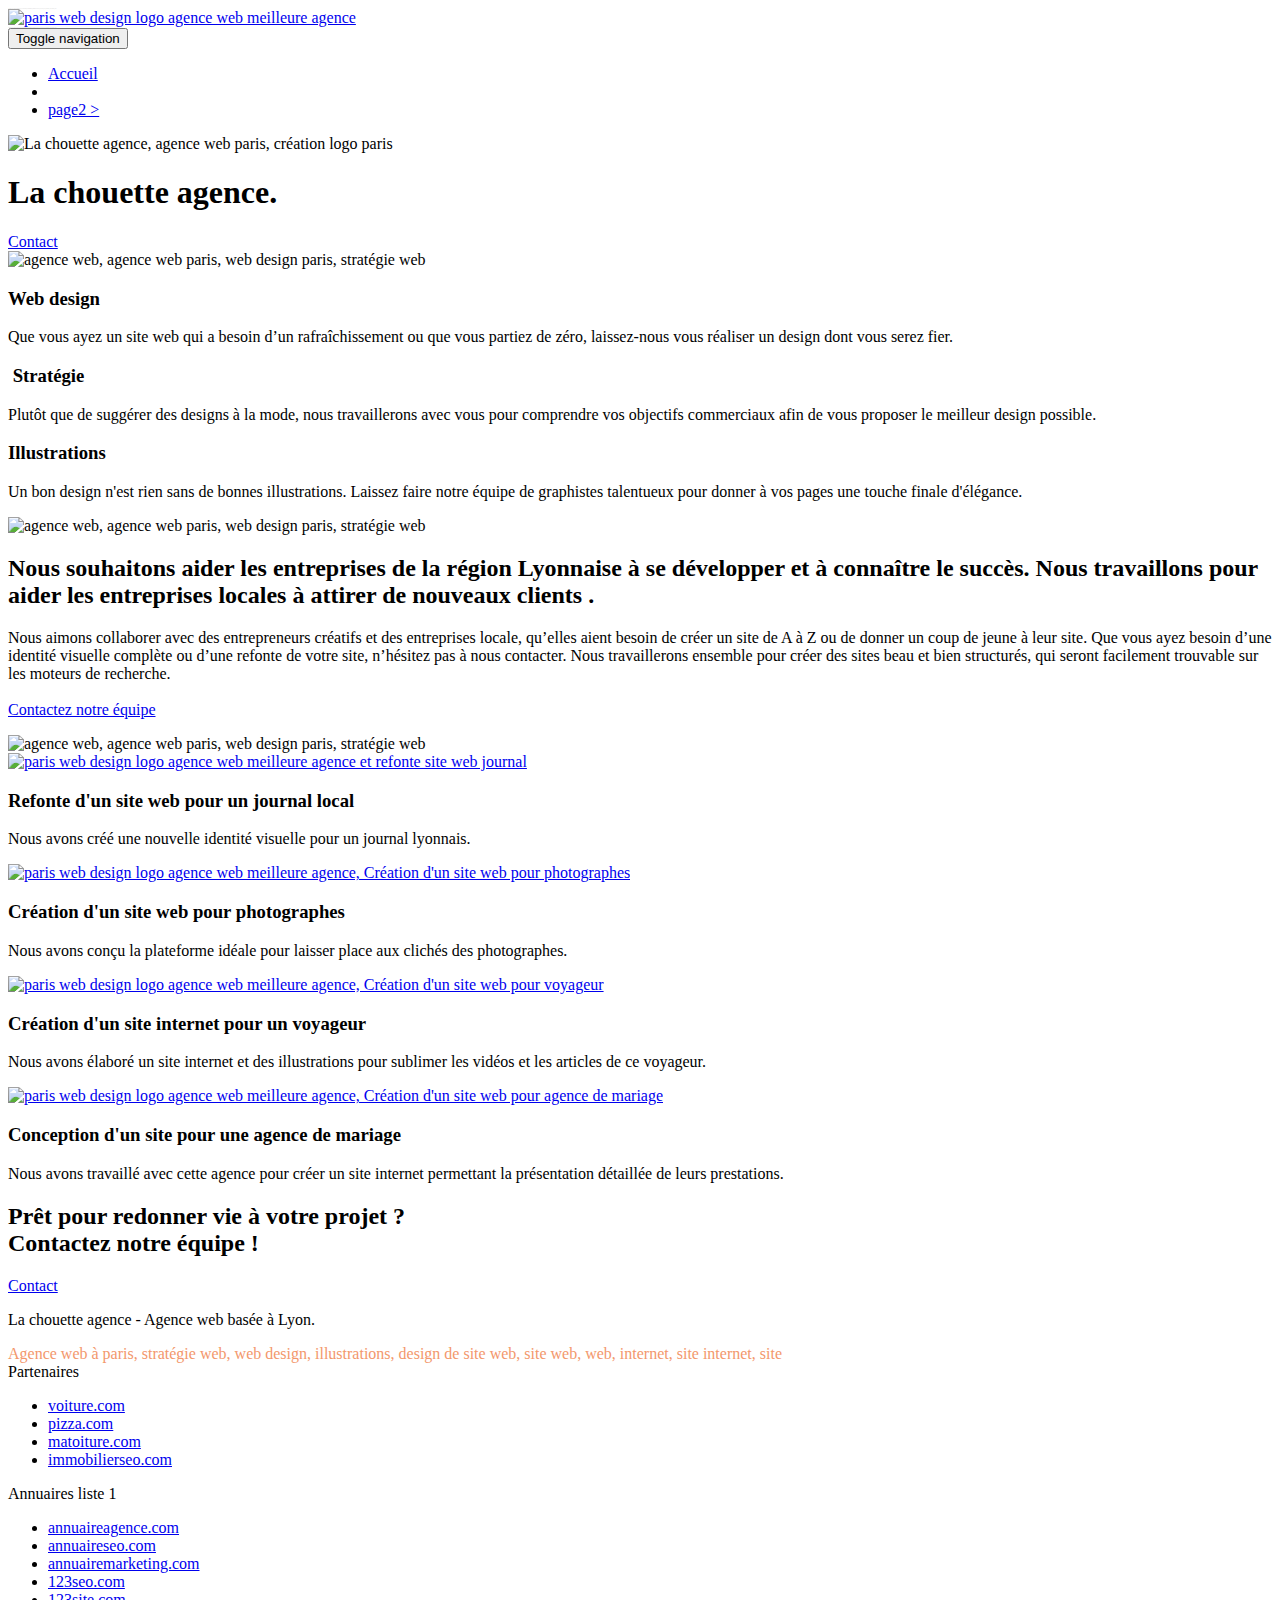
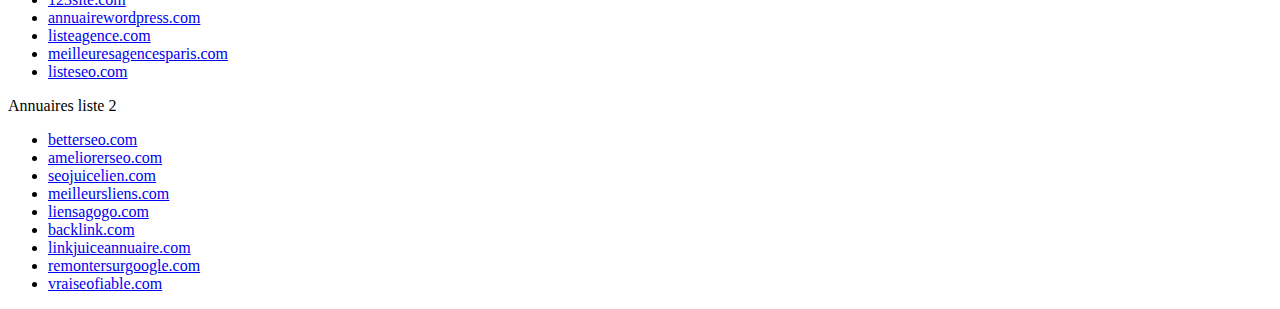
==== index.html @ f7a31355 "chore(refactor):change of code indentation" ====
<!DOCTYPE html>
<html lang="fr">
	<head>
		<meta charset="utf-8">
		<meta name="keywords" content="seo, google, site web, site internet, agence design paris, agence design, agence design,agence design,agence design,agence design,agence design,agence design,agence design,agence design">
		<meta name="description" content="">
		<meta name="viewport" content="width=device-width, initial-scale=1.0, viewport-fit=cover">
		<link rel="shortcut icon" type="image/png" href="./assets/favicon.jpg">
		<link rel="stylesheet" type="text/css" href="./css/bootstrap.css">
		<link rel="stylesheet" type="text/css" href="./css/style.css">
		<link rel="stylesheet" type="text/css" href="./css/font-awesome.css">
		<link rel="stylesheet" type="text/css" href="./css/et-line.css">
		<script src="./js/jquery-2.1.0.js"></script>
		<script src="./js/bootstrap.js"></script>
		<script src="./js/blocs.js"></script>
		<script src="./js/jquery.touchSwipe.js" defer></script>
		<script src="./js/gmaps.js"></script>
		<title>.</title>
	
	<!-- Analytics -->
	<!-- Analytics END -->	
	</head>

	<body>
		<!-- Principal conteneur -->
		<div class="page-container">
			<!-- bloc-0 -->
			<div class="bloc bgc-white l-bloc " id="bloc-0">
				<div class="container bloc-sm">
					<nav class="navbar row">
						<div class="navbar-header">
							<div class="keywords" style="color:#cccccc;font-size:1px;">
								Agence web à paris, stratégie web, web design, illustrations, design de site web, site web, web, internet, site internet, site
							</div>
							<a class="navbar-brand" href="index.html"><img src="./assets/img/la-chouette-agence.png" alt="paris web design logo agence web meilleure agence" height="40" /></a>
							<div class="keywords" style="color:#cccccc;font-size:1px;">
								Agence web à paris, stratégie web, web design, illustrations, design de site web, site web, web, internet, site internet, site
							</div>
							<button id="nav-toggle" type="button" class="ui-navbar-toggle navbar-toggle" data-toggle="collapse" data-target=".navbar-1">
								<span class="sr-only">Toggle navigation</span>
								<span class="icon-bar"></span>
								<span class="icon-bar"></span>
								<span class="icon-bar"></span>
							</button>
						</div>
						<div class="collapse navbar-collapse navbar-1 special-dropdown-nav">
							<ul class="site-navigation nav navbar-nav">
								<li>
									<a href="index.html">Accueil</a>
								</li>
								<li>
								</li>
								<li>
									<a href="page2.html">page2 &gt;</a>
								</li>
							</ul>
						</div>
					</nav>
				</div>
			</div>
			<!-- bloc-0 END -->

			<!-- bloc-1-presentation -->
			<div class="bloc bgc-dark-slate-blue bg-banniere d-bloc bg-t-edge bloc-bg-texture texture-paper b-parallax" id="bloc-1-hero">
				<div class="container bloc-lg">
					<div class="row tight-width-whitespace">
						<div class="col-sm-12">
							<img src="./assets/img/logo.png" class="center-block image-resize-mode" width="100" alt="La chouette agence, agence web paris, création logo paris" />
							<h1 class="text-center hero-bloc-text tc-white ">
								La chouette agence.
							</h1>
							<div class="text-center">
								<a href="page2.html" class="btn btn-lg btn-clean btn-rd cta-hero btn-atomic-tangerine" id="cta-hero">Contact</a>
							</div>
						</div>
					</div>
				</div>
			</div>
			<!-- bloc-1-presentation END -->

			<!-- bloc-2-services -->
			<div class="bloc bgc-white l-bloc" id="bloc-2-services">
				<div class="container bloc-md">
					<div class="row">
						<div class="col-sm-12 text-center">
							<img alt="agence web, agence web paris, web design paris, stratégie web" src="./assets/img/title.png" />
						</div>
					</div>
					<div class="row voffset-lg med-width-whitespace">
						<div class="col-sm-4">
							<div class="text-center">
								<span class="et-icon-browser sm-shadow icon-dark-slate-blue icons icon-lg"></span>
							</div>
							<h3 class="mg-md text-center">
								Web design
							</h3>
							<p class="text-center ">
								Que vous ayez un site web qui a besoin d&rsquo;un rafraîchissement ou que vous partiez de zéro, laissez-nous vous réaliser un design dont vous serez fier.
							</p>
						</div>
						<div class="col-sm-4">
							<div class="text-center">
								<span class="et-icon-presentation sm-shadow icon-dark-slate-blue icons icon-lg"></span>
							</div>
							<h3 class="mg-md text-center">
								&nbsp;Stratégie
							</h3>
							<p class="text-center ">
								Plutôt que de suggérer des designs à la mode, nous travaillerons avec vous pour comprendre vos objectifs commerciaux afin de vous proposer le meilleur design possible.<br>
							</p>
						</div>
						<div class="col-sm-4">
							<div class="text-center">
								<span class="et-icon-edit sm-shadow icon-dark-slate-blue icons icon-lg"></span>
							</div>
							<h3 class="mg-md text-center">
								Illustrations
							</h3>
							<p class="text-center ">
								Un bon design n'est rien sans de bonnes illustrations. Laissez faire notre équipe de graphistes talentueux pour donner à vos pages une touche finale d'élégance.
							</p>
						</div>
					</div>
					<div class="row voffset-lg voffset">
						<div class="col-xs-12 col-md-8 col-md-offset-2 text-center">
							<img alt="agence web, agence web paris, web design paris, stratégie web" src="./assets/img/citation.png" />
						</div>
					</div>
				</div>
			</div>
			<!-- bloc-2-services END -->

			<!-- bloc-3-what-i-do -->
			<div class="bloc tc-white bgc-atomic-tangerine bg-presentation d-bloc bloc-bg-texture texture-paper b-parallax" id="bloc-3-what-i-do">
				<div class="container bloc-lg">
					<div class="row tight-width-whitespace black-background">
						<div class="col-sm-12">
							<h2 class="mg-md text-center tc-white">
								Nous souhaitons aider les entreprises de la région Lyonnaise à se développer et à connaître le succès. Nous travaillons pour aider les entreprises locales à attirer de nouveaux clients .<br>
							</h2>
							<p class="text-center white">
								Nous aimons collaborer avec des entrepreneurs créatifs et des entreprises locale, qu’elles aient besoin de créer un site de A à Z ou de donner un coup de jeune à leur site. Que vous ayez besoin d’une identité visuelle complète ou d’une refonte de votre site, n’hésitez pas à nous contacter. Nous travaillerons ensemble pour créer des sites beau et bien structurés, qui seront facilement trouvable sur les moteurs de recherche. <br><br><a class="ltc-white bold-link" href="page2.html">Contactez notre équipe</a><br>
							</p>
						</div>
					</div>
				</div>
			</div>
			<!-- bloc-3-what-i-do END -->

			<!-- bloc-4-portfolio -->
			<div class="bloc bgc-white bg-lines-h2-bg bg-repeat l-bloc" id="bloc-4-portfolio">
				<div class="container bloc-lg">
					<div class="row">
						<div class="col-sm-12 text-center">
							<img alt="agence web, agence web paris, web design paris, stratégie web" src="./assets/img/title2.png" />
						</div>
					</div>
					<div class="row tight-width-whitespace portfolio-row">
						<div class="col-sm-6">
							<a href="#" data-lightbox="./assets/img/1.jpg" data-gallery-id="gallery-1" data-caption="Refonte d'un site web pour un journal local" data-frame="snapshot-lb"><img src="./assets/img/1.jpg" alt="paris web design logo agence web meilleure agence et refonte site web journal" class="img-responsive portfolio-thumb" /></a>
							<h3 class="mg-md text-center">
								Refonte d'un site web pour un journal local
							</h3>
							<p class="text-center">
								Nous avons créé une nouvelle identité visuelle pour un journal lyonnais.
							</p>
						</div>
						<div class="col-sm-6">
							<a href="#" data-lightbox="./assets/img/2.jpg" data-gallery-id="gallery-1" data-caption="Création d'un site web pour photographes" data-frame="snapshot-lb"><img src="./assets/img/2.jpg" class="img-responsive portfolio-thumb" alt="paris web design logo agence web meilleure agence, Création d'un site web pour photographes" /></a>
							<h3 class="mg-md text-center">
								Création d'un site web pour photographes
							</h3>
							<p class="text-center">
								Nous avons conçu la plateforme idéale pour laisser place aux clichés des photographes.
							</p>
						</div>
					</div>
					<div class="row tight-width-whitespace portfolio-row">
						<div class="col-sm-6">
							<a href="#" data-lightbox="./assets/img/3.bmp" data-gallery-id="gallery-1" data-caption="Création d'un site internet pour un voyageur" data-frame="snapshot-lb"><img src="./assets/img/3.bmp" class="img-responsive portfolio-thumb" alt="paris web design logo agence web meilleure agence, Création d'un site web pour voyageur"/></a>
							<h3 class="mg-md text-center">
								Création d'un site internet pour un voyageur
							</h3>
							<p class="text-center">
								Nous avons élaboré un site internet et des illustrations pour sublimer les vidéos et les articles de ce voyageur.
							</p>
						</div>
						<div class="col-sm-6">
							<a href="#" data-lightbox="./assets/img/4.bmp" data-gallery-id="gallery-1" data-caption="Conception d'un site pour une agence de mariage" data-frame="snapshot-lb"><img src="./assets/img/4.bmp" class="img-responsive portfolio-thumb" alt="paris web design logo agence web meilleure agence, Création d'un site web pour agence de mariage" /></a>
							<h3 class="mg-md text-center">
								Conception d'un site pour une agence de mariage
							</h3>
							<p class="text-center">
								Nous avons travaillé avec cette agence pour créer un site internet permettant la présentation détaillée de leurs prestations.
							</p>
						</div>
					</div>
				</div>
			</div>
			<!-- bloc-4-portfolio END -->

			<!-- bloc-5-cta -->
			<div class="bloc bgc-dark-slate-blue bg-banniere d-bloc bloc-bg-texture texture-paper" id="bloc-5-cta">
				<div class="container bloc-lg">
					<div class="row">
						<h2 class="mg-md text-center tc-white">
							Prêt pour redonner vie à votre projet ?<br>Contactez notre équipe !
						</h2>
						<div class="col-sm-12 text-center">
							<a href="page2.html" class="btn btn-atomic-tangerine btn-clean btn-rd btn-lg cta-hero">Contact</a>
						</div>
					</div>
				</div>
			</div>
			<!-- bloc-5-cta END -->

			<!-- Footer - bloc-8 -->
			<div class="bloc bgc-atomic-tangerine d-bloc" id="bloc-8">
				<div class="container bloc-sm">
					<div class="row">
						<div class="col-sm-12">
							<p class="text-center white">
								La chouette agence - Agence web basée à Lyon.<br>
							</p>
							<div class="row row-no-gutters social">
								<div class="col-sm-3">
									<div class="text-center">
										<a class="social" href="index.html"><span class="fa fa-twitter icon-md"></span></a>
									</div>
								</div>
								<div class="col-sm-3">
									<div class="text-center">
										<a class="social" href="index.html"><span class="fa fa-facebook icon-md"></span></a>
									</div>
								</div>
								<div class="col-sm-3">
									<div class="text-center">
										<a class="social" href="index.html"><span class="fa fa-dribbble icon-md"></span></a>
									</div>
								</div>
								<div class="col-sm-3">
									<div class="text-center">
										<a class="social" href="index.html"><span class="fa fa-instagram icon-md"></span></a>
									</div>
								</div>
								<div class="keywords" style="color:#F3976C;">Agence web à paris, stratégie web, web design, illustrations, design de site web, site web, web, internet, site internet, site</div>
							</div>
							<div class="row">
								<div class="col-sm-4">
									Partenaires
										<ul>
											<li><a href="voiture.com">voiture.com</a></li>
											<li><a href="pizza.com">pizza.com</a></li>
											<li><a href="matoiture.com">matoiture.com</a></li>
											<li><a href="immobilierseo.com">immobilierseo.com</a></li>
										</ul>		
								</div>
								<div class="col-sm-4">
									Annuaires liste 1
									<ul>
										<li><a href="annuaireagence.com">annuaireagence.com</a></li>
										<li><a href="annuaireseo.com">annuaireseo.com</a></li>
										<li><a href="annuairemarketing.com">annuairemarketing.com</a></li>
										<li><a href="123seoture.com">123seo.com</a></li>
										<li><a href="123site.com">123site.com</a></li>
										<li><a href="annuairewordpress.com">annuairewordpress.com</a></li>
										<li><a href="listeagence.com">listeagence.com</a></li>
										<li><a href="meilleuresagencesparis.com">meilleuresagencesparis.com</a></li>
										<li><a href="listeseo.com">listeseo.com</a></li>
									</ul>
								</div>
								<div class="col-sm-4">
									Annuaires liste 2
									<ul>
										<li><a href="betterseo.com">betterseo.com</a></li>
										<li><a href="ameliorerseo.com">ameliorerseo.com</a></li>
										<li><a href="seojuicelien.com">seojuicelien.com</a></li>
										<li><a href="meilleursliens.com">meilleursliens.com</a></li>
										<li><a href="liensagogo.com">liensagogo.com</a></li>
										<li><a href="backlink.com">backlink.com</a></li>
										<li><a href="linkjuiceannuaire.com">linkjuiceannuaire.com</a></li>
										<li><a href="remontersurgoogle.com">remontersurgoogle.com</a></li>
										<li><a href="vraiseofiable.com">vraiseofiable.com</a></li>
									</ul>
								</div>
							</div>
						</div>
					</div>
				</div>
			</div>
			<!-- Footer - bloc-8 END -->
		</div>
		<!-- Principal conteneur END -->
	</body>
</html>
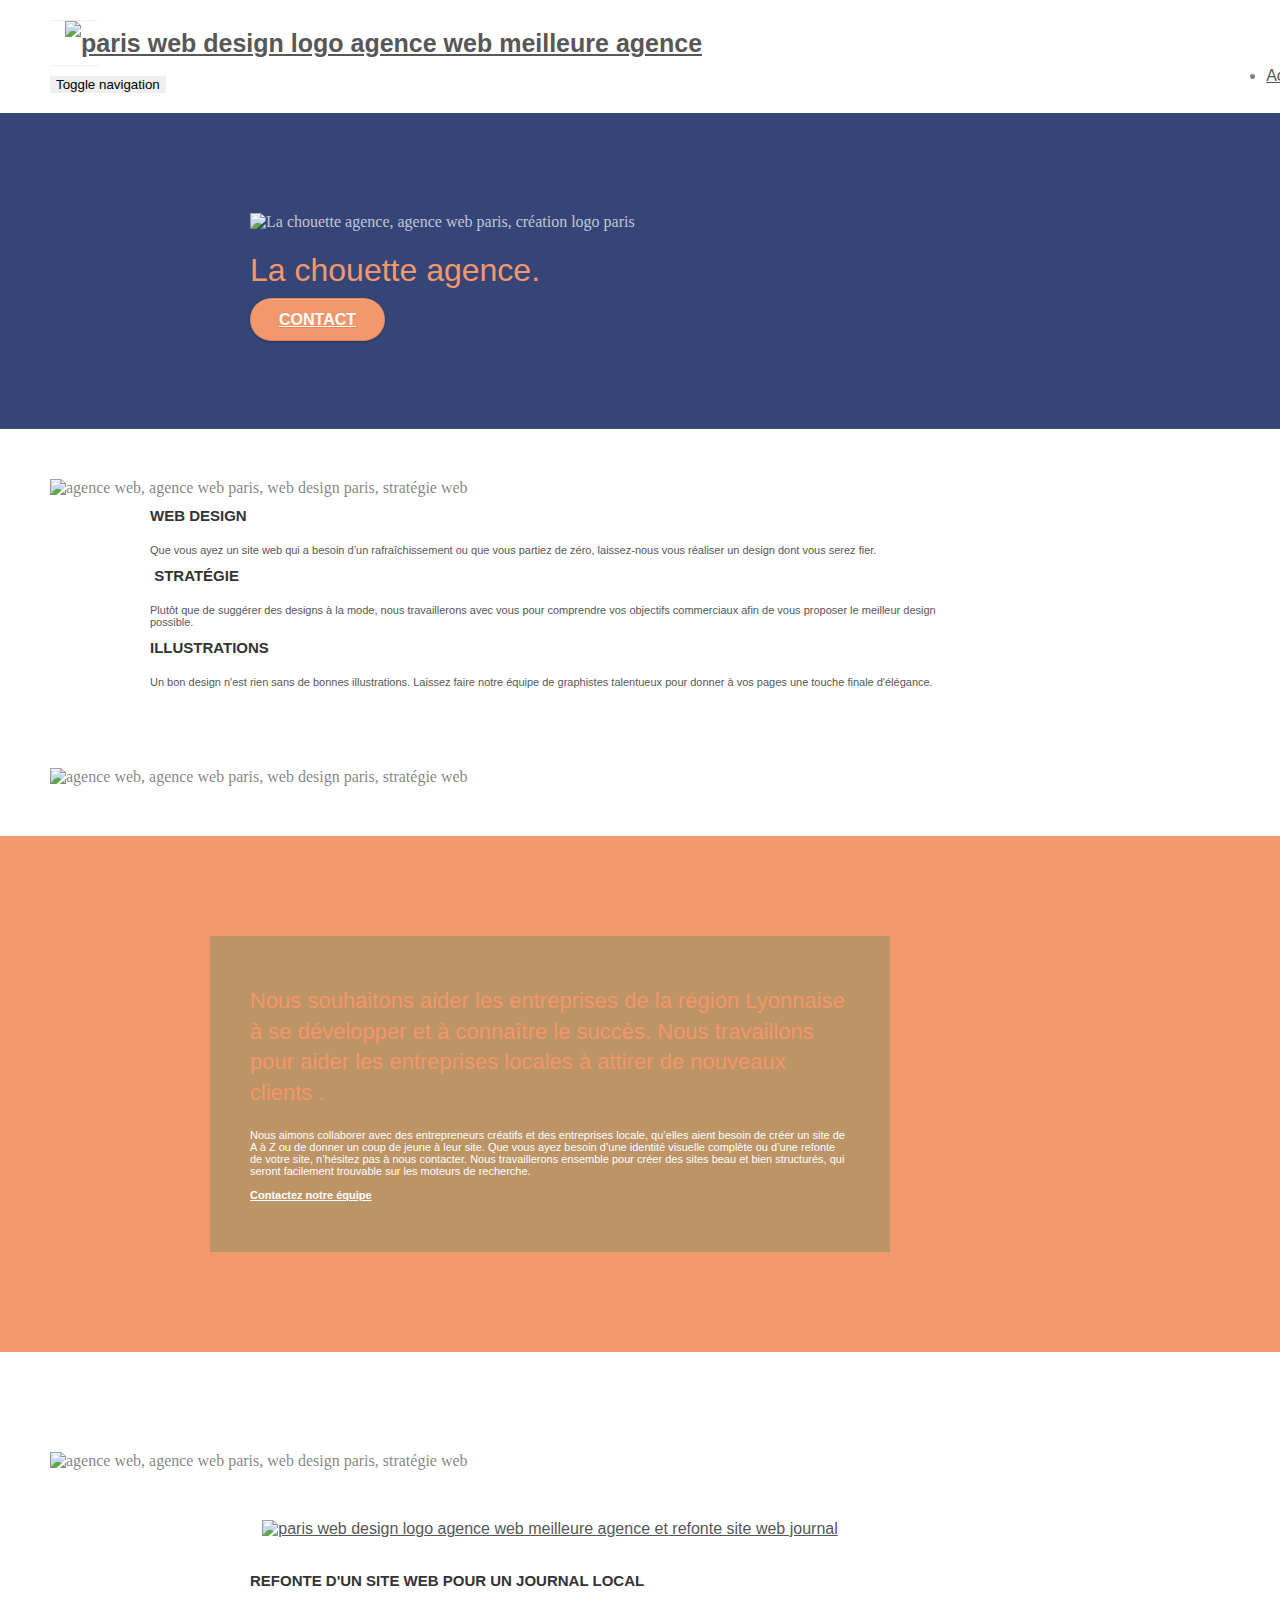
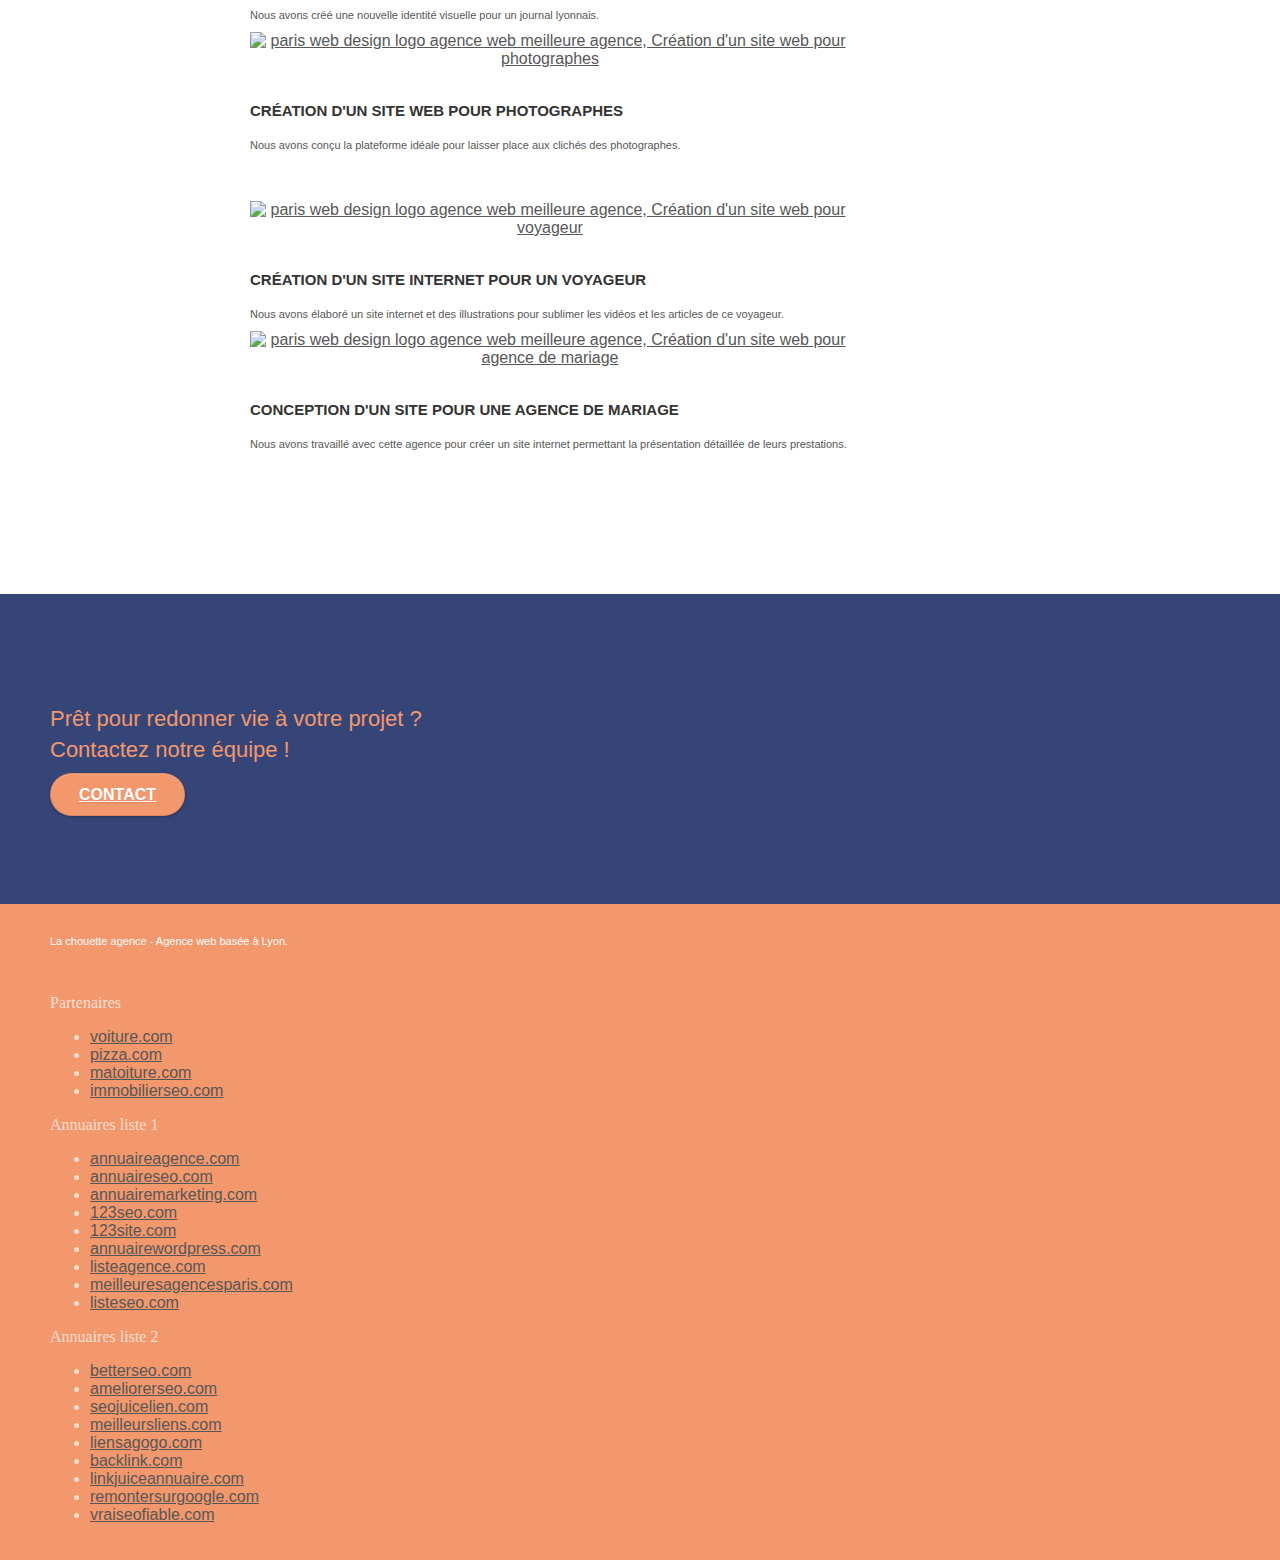
==== commit 1b9ada71: "chore(refactor):change the title" ====
--- a/index.html
+++ b/index.html
@@ -15,7 +15,7 @@
 		<script src="./js/blocs.js"></script>
 		<script src="./js/jquery.touchSwipe.js" defer></script>
 		<script src="./js/gmaps.js"></script>
-		<title>.</title>
+		<title>La chouette agence - Accueil</title>
 	
 	<!-- Analytics -->
 	<!-- Analytics END -->	
--- a/css/style.css
+++ b/css/style.css
@@ -0,0 +1,1042 @@
+body {
+    margin: 0;
+    padding: 0;
+    background: #FFF;
+    overflow-x: hidden;
+    -webkit-font-smoothing: antialiased;
+    -moz-osx-font-smoothing: grayscale;
+}
+
+a,
+button {
+    transition: all .3s ease-in-out;
+    outline: none!important;
+}
+
+a:hover {
+    text-decoration: none;
+    cursor: pointer;
+}
+
+#page-loading-blocs-notifaction {
+    position: fixed;
+    top: 0;
+    bottom: 0;
+    width: 100%;
+    z-index: 100000;
+    background: #FFFFFF url("./assets/img/pageload-spinner.gif") no-repeat center center;
+}
+
+.bloc {
+    width: 100%;
+    clear: both;
+    background: 50% 50% no-repeat;
+    padding: 0 50px;
+    -webkit-background-size: cover;
+    -moz-background-size: cover;
+    -o-background-size: cover;
+    background-size: cover;
+    position: relative;
+}
+
+.bloc .container {
+    padding-left: 0;
+    padding-right: 0;
+}
+
+.bloc-lg {
+    padding: 100px 50px;
+}
+
+.bloc-md {
+    padding: 50px;
+}
+
+.bloc-sm {
+    padding: 20px 50px;
+}
+
+.bg-center,
+.bg-l-edge,
+.bg-r-edge,
+.bg-t-edge,
+.bg-b-edge,
+.bg-tl-edge,
+.bg-bl-edge,
+.bg-tr-edge,
+.bg-br-edge,
+.bg-repeat {
+    -webkit-background-size: auto!important;
+    -moz-background-size: auto!important;
+    -o-background-size: auto!important;
+    background-size: auto!important;
+}
+
+.bg-repeat {
+    background: repeat;
+}
+
+.bg-t-edge {
+    background: top no-repeat;
+}
+
+.bloc-bg-texture::before {
+    content: "";
+    background-size: 2px 2px;
+    position: absolute;
+    top: 0;
+    bottom: 0;
+    left: 0;
+    right: 0;
+}
+
+.texture-paper::before {
+    background: url("./assets/img/texture-paper.png");
+    background-size: 280px 280px;
+}
+
+.b-parallax {
+    background-attachment: fixed;
+}
+
+.d-bloc {
+    color: rgba(255, 255, 255, .7);
+}
+
+.d-bloc button:hover {
+    color: rgba(255, 255, 255, .9);
+}
+
+.d-bloc .icon-round,
+.d-bloc .icon-square,
+.d-bloc .icon-rounded,
+.d-bloc .icon-semi-rounded-a,
+.d-bloc .icon-semi-rounded-b {
+    border-color: rgba(255, 255, 255, .9);
+}
+
+.d-bloc .divider-h span {
+    border-color: rgba(255, 255, 255, .2);
+}
+
+.d-bloc .a-btn,
+.d-bloc .navbar a,
+.d-bloc .navbar-brand,
+.d-bloc a .icon-sm,
+.d-bloc a .icon-md,
+.d-bloc a .icon-lg,
+.d-bloc a .icon-xl,
+.d-bloc h1 a,
+.d-bloc h2 a,
+.d-bloc h3 a,
+.d-bloc h4 a,
+.d-bloc h5 a,
+.d-bloc h6 a,
+.d-bloc p a {
+    color: rgba(255, 255, 255, .6);
+}
+
+.d-bloc .a-btn:hover,
+.d-bloc .navbar a:hover,
+.d-bloc .navbar-brand:hover,
+.d-bloc a:hover .icon-sm,
+.d-bloc a:hover .icon-md,
+.d-bloc a:hover .icon-lg,
+.d-bloc a:hover .icon-xl,
+.d-bloc h1 a:hover,
+.d-bloc h2 a:hover,
+.d-bloc h3 a:hover,
+.d-bloc h4 a:hover,
+.d-bloc h5 a:hover,
+.d-bloc h6 a:hover,
+.d-bloc p a:hover {
+    color: rgba(255, 255, 255, 1);
+}
+
+.d-bloc .navbar-toggle .icon-bar {
+    background: rgba(255, 255, 255, 1);
+}
+
+.d-bloc .btn-wire,
+.d-bloc .btn-wire:hover {
+    color: rgba(255, 255, 255, 1);
+    border-color: rgba(255, 255, 255, 1);
+}
+
+.d-bloc .panel {
+    color: rgba(0, 0, 0, .5);
+}
+
+.d-bloc .panel button:hover {
+    color: rgba(0, 0, 0, .7);
+}
+
+.d-bloc .panel icon {
+    border-color: rgba(0, 0, 0, .7);
+}
+
+.d-bloc .panel .divider-h span {
+    border-color: rgba(0, 0, 0, .1);
+}
+
+.d-bloc .panel .a-btn {
+    color: rgba(0, 0, 0, .6);
+}
+
+.d-bloc .panel .a-btn:hover {
+    color: rgba(0, 0, 0, 1);
+}
+
+.d-bloc .panel .btn-wire,
+.d-bloc .panel .btn-wire:hover {
+    color: rgba(0, 0, 0, .7);
+    border-color: rgba(0, 0, 0, .3);
+}
+
+.d-bloc .panel,
+.l-bloc {
+    color: rgba(0, 0, 0, .5);
+}
+
+.d-bloc .panel button:hover,
+.l-bloc button:hover {
+    color: rgba(0, 0, 0, .7);
+}
+
+.l-bloc .icon-round,
+.l-bloc .icon-square,
+.l-bloc .icon-rounded,
+.l-bloc .icon-semi-rounded-a,
+.l-bloc .icon-semi-rounded-b {
+    border-color: rgba(0, 0, 0, .7);
+}
+
+.d-bloc .panel .divider-h span,
+.l-bloc .divider-h span {
+    border-color: rgba(0, 0, 0, .1);
+}
+
+.d-bloc .panel .a-btn,
+.l-bloc .a-btn,
+.l-bloc .navbar a,
+.l-bloc .navbar-brand,
+.l-bloc a .icon-sm,
+.l-bloc a .icon-md,
+.l-bloc a .icon-lg,
+.l-bloc a .icon-xl,
+.l-bloc h1 a,
+.l-bloc h2 a,
+.l-bloc h3 a,
+.l-bloc h4 a,
+.l-bloc h5 a,
+.l-bloc h6 a,
+.l-bloc p a {
+    color: rgba(0, 0, 0, .6);
+}
+
+.d-bloc .panel .a-btn:hover,
+.l-bloc .a-btn:hover,
+.l-bloc .navbar a:hover,
+.l-bloc .navbar-brand:hover,
+.l-bloc a:hover .icon-sm,
+.l-bloc a:hover .icon-md,
+.l-bloc a:hover .icon-lg,
+.l-bloc a:hover .icon-xl,
+.l-bloc h1 a:hover,
+.l-bloc h2 a:hover,
+.l-bloc h3 a:hover,
+.l-bloc h4 a:hover,
+.l-bloc h5 a:hover,
+.l-bloc h6 a:hover,
+.l-bloc p a:hover {
+    color: rgba(0, 0, 0, 1);
+}
+
+.l-bloc .navbar-toggle .icon-bar {
+    color: rgba(0, 0, 0, .6);
+}
+
+.d-bloc .panel .btn-wire,
+.d-bloc .panel .btn-wire:hover,
+.l-bloc .btn-wire,
+.l-bloc .btn-wire:hover {
+    color: rgba(0, 0, 0, .7);
+    border-color: rgba(0, 0, 0, .3);
+}
+
+.voffset {
+    margin-top: 30px;
+}
+
+.voffset-lg {
+    margin-top: 80px;
+}
+
+.row-no-gutters {
+    margin-right: 0;
+    margin-left: 0;
+}
+
+.row.row-no-gutters > [class^="col-"],
+.row.row-no-gutters > [class*=" col-"] {
+    padding-right: 0;
+    padding-left: 0;
+}
+
+#bloc-1-hero h1 {
+    font-size: 32px;
+}
+
+.navbar {
+    margin-bottom: 0;
+    z-index: 1;
+}
+
+.navbar-brand {
+    height: auto;
+    padding: 3px 15px;
+    font-size: 25px;
+    font-weight: normal;
+    font-weight: 600;
+    line-height: 44px;
+}
+
+.navbar-brand img {
+    max-height: 200px;
+    margin: 0 5px 0 0;
+    display: inline;
+}
+
+.navbar-brand img[src$=svg] {
+    min-width: 100px;
+}
+
+.nav-center .navbar-brand img {
+    margin: 0;
+}
+
+.navbar .nav {
+    padding-top: 2px;
+    margin-right: -16px;
+    float: right;
+    z-index: 1;
+}
+
+.nav > li {
+    float: left;
+    margin-top: 4px;
+    font-size: 16px;
+}
+
+.navbar-nav .open .dropdown-menu > li > a {
+    text-align: inherit;
+}
+
+.nav > li a:hover,
+.nav > li a:focus {
+    background: transparent;
+}
+
+.navbar-toggle {
+    margin: 10px 10px 0 0;
+    border: 0px;
+}
+
+.navbar-toggle:hover {
+    background: transparent!important;
+}
+
+.navbar-toggle .icon-bar {
+    background-color: rgba(0, 0, 0, .5);
+    width: 26px;
+}
+
+.nav-invert .navbar .nav {
+    float: left;
+}
+
+.nav-invert .navbar-header,
+.nav-invert .navbar-brand {
+    float: right;
+    position: relative;
+    z-index: 2;
+}
+
+@media (min-width: 768px) {
+    .site-navigation {
+        position: absolute;
+        top: 50%;
+        right: 20px;
+        transform: translate(0, -50%);
+        -webkit-transform: translateY(-50%);
+    }
+    .nav > li .dropdown-menu a,
+    .nav > li .dropdown-menu a:hover {
+        color: #484848;
+    }
+    .nav-invert .site-navigation {
+        left: 0;
+        right: 0;
+    }
+    .nav-center {
+        text-align: center;
+    }
+    .nav-center .navbar-header {
+        width: 100%;
+    }
+    .nav-center .navbar-header,
+    .nav-center .navbar-brand,
+    .nav-center .nav > li {
+        float: none;
+        display: inline-block;
+    }
+    .nav-center .site-navigation {
+        position: relative;
+        width: 100%;
+        right: 0;
+        margin-right: 0px;
+        margin-top: 20px;
+    }
+    .nav-center.mini-nav .navbar-toggle {
+        float: none;
+        margin: 10px auto 0;
+    }
+}
+
+.nav > li > .dropdown a {
+    background: none!important;
+    display: block;
+    padding: 14px 15px;
+}
+
+nav .caret {
+    margin: 0 5px;
+}
+
+.dropdown-menu .dropdown-menu {
+    top: -8px;
+    left: 100%;
+}
+
+.dropdown-menu .dropmenu-flow-right {
+    top: 100%;
+    left: 0;
+    margin-left: -1px;
+    border-top-left-radius: 0;
+    border-top-right-radius: 0;
+}
+
+.dropdown-menu .dropdown span {
+    border: 4px solid black;
+    border-top-color: transparent;
+    border-right-color: transparent;
+    border-bottom-color: transparent;
+    margin: 6px -5px 0 0!important;
+    float: right;
+}
+
+.mg-md {
+    margin-top: 10px;
+    margin-bottom: 20px;
+}
+
+.mg-lg {
+    margin-top: 10px;
+    margin-bottom: 40px;
+}
+
+.btn {
+    margin: 0 5px 5px 0;
+}
+
+.btn.pull-right {
+    margin: 0 0 5px 5px;
+}
+
+.btn-d,
+.btn-d:hover,
+.btn-d:focus {
+    color: #FFF;
+    background: rgba(0, 0, 0, .3);
+}
+
+button {
+    outline: none!important;
+}
+
+.btn-rd {
+    border-radius: 40px;
+}
+
+.btn-clean {
+    border: 1px solid rgba(0, 0, 0, .08);
+    border-bottom-color: rgba(0, 0, 0, .1);
+    text-shadow: 0 1px 0 rgba(0, 0, 1, .1);
+    box-shadow: 0 1px 3px rgba(0, 0, 1, .25), inset 0 1px 0 0 rgba(255, 255, 255, .15);
+}
+
+.icon-md {
+    font-size: 30px!important;
+}
+
+.icon-lg {
+    font-size: 60px!important;
+}
+
+.sm-shadow {
+    text-shadow: 0 1px 2px rgba(0, 0, 0, .3);
+}
+
+.panel-sq,
+.panel-sq .panel-heading,
+.panel-sq .panel-footer {
+    border-radius: 0;
+}
+
+.panel-rd {
+    border-radius: 30px;
+}
+
+.panel-rd .panel-heading {
+    border-radius: 29px 29px 0 0;
+}
+
+.panel-rd .panel-footer {
+    border-radius: 0 0 29px 29px;
+}
+
+.form-control {
+    border-color: rgba(0, 0, 0, .1);
+    box-shadow: none;
+}
+
+.scrollToTop {
+    width: 40px;
+    height: 40px;
+    position: fixed;
+    bottom: 20px;
+    right: 20px;
+    opacity: 0;
+    z-index: 500;
+    transition: all .3s ease-in-out;
+}
+
+.scrollToTop span {
+    margin-top: 6px;
+}
+
+.showScrollTop {
+    font-size: 14px;
+    opacity: 1;
+}
+
+a[data-lightbox] {
+    position: relative;
+    display: block;
+    text-align: center;
+}
+
+a[data-lightbox]:hover::before {
+    content: "+";
+    font-family: "HelveticaNeue-Light", "Helvetica Neue Light", "Helvetica Neue", Helvetica, Arial;
+    font-size: 32px;
+    width: 50px;
+    height: 50px;
+    margin-left: -25px;
+    border-radius: 50%;
+    background: rgba(0, 0, 0, .6);
+    color: #FFF;
+    font-weight: 100;
+    z-index: 1;
+    position: absolute;
+    top: 50%;
+    transform: translateY(-50%);
+    -webkit-transform: translateY(-50%);
+}
+
+a[data-lightbox]:hover img {
+    opacity: 0.6;
+    -webkit-animation-fill-mode: none;
+    animation-fill-mode: none;
+}
+
+#lightbox-modal {
+    display: flex;
+    align-items: center;
+}
+
+#lightbox-modal .modal-dialog {
+    width: 90%;
+    max-width: 900px;
+    margin: 0 auto 0;
+}
+
+#lightbox-modal .modal-dialog img {
+    max-height: 90vh;
+    margin: 0 auto;
+}
+
+.lightbox-caption {
+    padding: 20px;
+    color: #FFF;
+    background: rgba(0, 0, 0, .5);
+    position: absolute;
+    left: 15px;
+    right: 15px;
+    bottom: 5px;
+}
+
+.close-lightbox {
+    color: #FFF;
+    font-size: 30px;
+    position: absolute;
+    top: 20px;
+    right: 20px;
+    z-index: 20;
+    background: rgba(0, 0, 0, .5);
+    border: none;
+    line-height: 30px;
+    padding: 0 9px 5px;
+    opacity: 0.3;
+}
+
+.close-lightbox:hover,
+.next-lightbox:hover,
+.prev-lightbox:hover {
+    opacity: 1.0;
+    color: #FFF;
+}
+
+.next-lightbox,
+.prev-lightbox {
+    font-size: 20px;
+    color: rgba(255, 255, 255, .9);
+    background: rgba(0, 0, 0, .5);
+    transition: all .2s ease-in-out;
+    position: absolute;
+    top: 45%;
+    z-index: 1;
+    opacity: 0.4;
+}
+
+.next-lightbox {
+    padding: 6px 8px 1px 13px;
+    right: 25px;
+}
+
+.prev-lightbox {
+    padding: 6px 13px 1px 10px;
+    left: 25px;
+}
+
+.snapshot-lb .modal-body {
+    padding-bottom: 45px;
+}
+
+.snapshot-lb .lightbox-caption {
+    padding: 0;
+    color: rgba(0, 0, 0, .5);
+    background: none;
+}
+
+h1,
+h2,
+h3,
+h4,
+h5,
+h6,
+p,
+label,
+.btn,
+a {
+    font-family: "helvetica";
+    font-weight: 400;
+    color: #575757!important;
+}
+
+.container {
+    max-width: 1000px;
+}
+
+.hero-bloc-text {
+    font-size: 38px;
+}
+
+.hero-bloc-text-sub {
+    font-size: 36px;
+}
+
+.statement-bloc-text {
+    line-height: 26px;
+    font-style: italic;
+    font-size: 20px;
+    text-align: center;
+    font-weight: lighter;
+    max-width: 520px;
+    margin: auto auto auto auto;
+}
+
+p {
+    font-size: 11px;
+}
+
+.tight-width-whitespace {
+    max-width: 600px;
+    margin: auto auto auto auto;
+}
+
+.h1 {
+    font-size: 20px;
+    font-family: "Open Sans";
+}
+
+.cta-hero {
+    margin-top: 22px;
+    color: #FFFFFF!important;
+    text-transform: uppercase;
+    padding: 12px 28px 12px 28px;
+    font-size: 16px;
+    font-weight: 700;
+}
+
+.social {
+    max-width: 400px;
+    margin: auto auto auto auto;
+}
+
+h2 {
+    font-size: 22px;
+    line-height: 1.4em;
+}
+
+h3 {
+    font-size: 15px;
+    text-transform: uppercase;
+    font-weight: 700;
+    color: #333333!important;
+}
+
+.med-width-whitespace {
+    max-width: 800px;
+    margin: auto auto auto auto;
+    box-shadow: 0px 0px 0px #000000;
+}
+
+h1 {
+    color: #333333!important;
+}
+
+h4 {
+    color: #333333!important;
+}
+
+.icons {
+    margin-bottom: 14px;
+    margin-top: 24px;
+}
+
+.white {
+    color: #FFFFFF!important;
+}
+
+.portfolio-thumb {
+    margin-bottom: 24px;
+}
+
+.portfolio-row {
+    margin-bottom: 44px;
+    margin-top: 50px;
+}
+
+.avatar {
+    box-shadow: 0px 4px 9px rgba(0, 0, 0, 0.3);
+}
+
+.black-background {
+    background-color: rgba(165, 147, 99, 0.7);
+    padding: 40px 40px 40px 40px;
+}
+
+.bold-link {
+    font-weight: 900;
+    text-decoration: underline!important;
+}
+
+.bgc-white {
+    background-color: #FFFFFF;
+}
+
+.bgc-dark-slate-blue {
+    background-color: #364577;
+}
+
+.bgc-atomic-tangerine {
+    background-color: #F3976C;
+}
+
+.tc-white {
+    color: #F3976C!important;
+}
+
+.btn-atomic-tangerine {
+    background: #F3976C;
+    color: #FFFFFF!important;
+}
+
+.btn-atomic-tangerine:hover {
+    background: #c27956!important;
+    color: #FFFFFF!important;
+}
+
+.ltc-white {
+    color: #FFFFFF!important;
+}
+
+.ltc-white:hover {
+    color: #cccccc!important;
+}
+
+.ltc-atomic-tangerine {
+    color: #F3976C!important;
+}
+
+.ltc-atomic-tangerine:hover {
+    color: #c27956!important;
+}
+
+.icon-dark-slate-blue {
+    color: #364577!important;
+    border-color: #364577!important;
+}
+
+.bg-dots-bg {
+    background-image: url("./assets/img/dots-bg.png");
+}
+
+.bg-lines-h2-bg {
+    background-image: url("./assets/img/lines-h2-bg.png");
+}
+
+.bg-banniere {
+    background-image: url("./assets/img/la-chouette-agence-banniere.jpg");
+}
+
+.bg-presentation {
+    background-image: url("./assets/img/image-de-presentation.bmp");
+}
+
+@media (max-width: 1024px) {
+    .bloc {
+        padding-left: 20px;
+        padding-right: 20px;
+    }
+    .bloc.full-width-bloc,
+    .bloc-tile-2.full-width-bloc .container,
+    .bloc-tile-3.full-width-bloc .container,
+    .bloc-tile-4.full-width-bloc .container {
+        padding-left: 0;
+        padding-right: 0;
+    }
+}
+
+@media (max-width: 992px) and (min-width: 768px) {
+    .navbar .nav {
+        max-width: 80%
+    }
+    .nav-center.navbar .nav {
+        max-width: 100%
+    }
+}
+
+@media only screen and (min-device-width: 768px) and (max-device-width: 1024px) and (orientation: landscape) {
+    .b-parallax {
+        background-attachment: scroll;
+    }
+}
+
+@media only screen and (min-device-width: 1024px) and (max-device-width: 1366px) and (-webkit-min-device-pixel-ratio: 1.5) {
+    .b-parallax {
+        background-attachment: scroll;
+    }
+}
+
+@media (max-width: 991px) {
+    .container {
+        width: 100%;
+    }
+    .b-parallax {
+        background-attachment: scroll;
+    }
+    .page-container,
+    #hero-bloc {
+        overflow-x: hidden;
+        position: relative;
+    }
+    .bloc {
+        padding-left: constant(safe-area-inset-left);
+        padding-right: constant(safe-area-inset-right);
+    }
+    .bloc-group,
+    .bloc-group .bloc {
+        display: block;
+        width: 100%;
+    }
+    .bloc-fill-screen .fill-bloc-top-edge,
+    .bloc-fill-screen .fill-bloc-bottom-edge {
+        padding: 0 20px;
+        padding-left: constant(safe-area-inset-left);
+        padding-right: constant(safe-area-inset-right);
+    }
+}
+
+@media (max-width: 767px) {
+    .page-container {
+        overflow-x: hidden;
+        position: relative;
+    }
+    h1,
+    h2,
+    h3,
+    h4,
+    h5,
+    h6,
+    p,
+    #disqus_thread {
+        padding-left: 10px!important;
+        padding-right: 10px!important;
+    }
+    .b-parallax {
+        background-attachment: scroll;
+    }
+    .navbar .nav {
+        padding-top: 0;
+        border-top: 1px solid rgba(0, 0, 0, .2);
+        float: none!important;
+    }
+    .navbar.row {
+        margin-left: 0;
+        margin-right: 0;
+    }
+    .site-navigation {
+        position: inherit;
+        transform: none;
+        -webkit-transform: none;
+        -ms-transform: none;
+    }
+    .nav > li {
+        margin-top: 0;
+        border-bottom: 1px solid rgba(0, 0, 0, .1);
+        background: rgba(0, 0, 0, .05);
+        text-align: left;
+        padding-left: 15px;
+        width: 100%;
+    }
+    .nav > li:hover {
+        background: rgba(0, 0, 0, .08);
+    }
+    .dropdown .dropdown a .caret {
+        float: none;
+        margin: 5px 0 0 10px!important;
+        border: 4px solid black;
+        border-bottom-color: transparent;
+        border-right-color: transparent;
+        border-left-color: transparent;
+    }
+    #hero-bloc .navbar .nav {
+        background: rgba(0, 0, 0, .8);
+    }
+    #hero-bloc .navbar .nav a {
+        color: rgba(255, 255, 255, .6);
+    }
+    .hero {
+        padding: 50px 0;
+    }
+    .hero-nav {
+        left: -1px;
+        right: -1px;
+    }
+    .navbar-collapse {
+        padding: 0;
+        overflow-x: hidden;
+        -webkit-box-shadow: none;
+        box-shadow: none;
+    }
+    .navbar-brand img {
+        max-height: 40px;
+        width: auto;
+    }
+    .nav-invert .navbar-header {
+        float: none;
+        width: 100%;
+    }
+    .nav-invert .navbar-toggle {
+        float: left;
+        margin-left: 10px;
+    }
+    .bloc {
+        padding-left: 0;
+        padding-right: 0;
+    }
+    .bloc-xxl,
+    .bloc-xl,
+    .bloc-lg {
+        padding: 40px 0;
+    }
+    .bloc-sm,
+    .bloc-md {
+        padding-left: 0;
+        padding-right: 0;
+    }
+    .bloc-tile-2 .container,
+    .bloc-tile-3 .container,
+    .bloc-tile-4 .container,
+    .bloc-fill-screen .fill-bloc-top-edge,
+    .bloc-fill-screen .fill-bloc-bottom-edge {
+        padding-left: 0;
+        padding-right: 0;
+    }
+    .a-block {
+        padding: 0 10px;
+    }
+    .btn-dwn {
+        display: none;
+    }
+    .voffset {
+        margin-top: 5px;
+    }
+    .voffset-md {
+        margin-top: 20px;
+    }
+    .voffset-lg {
+        margin-top: 30px;
+    }
+    form {
+        padding: 5px;
+    }
+    .close-lightbox {
+        display: inline-block;
+    }
+    .blocsapp-device-iphone5 {
+        background-size: 216px 425px;
+        padding-top: 60px;
+        width: 216px;
+        height: 425px;
+    }
+    .blocsapp-device-iphone5 img {
+        width: 180px;
+        height: 320px;
+    }
+}
+
+@media (max-width: 400px) {
+    .bloc {
+        padding-left: 0;
+        padding-right: 0;
+    }
+}
+
+@media (max-width: 767px) {
+    .bloc-mob-center-text {
+        text-align: center;
+    }
+}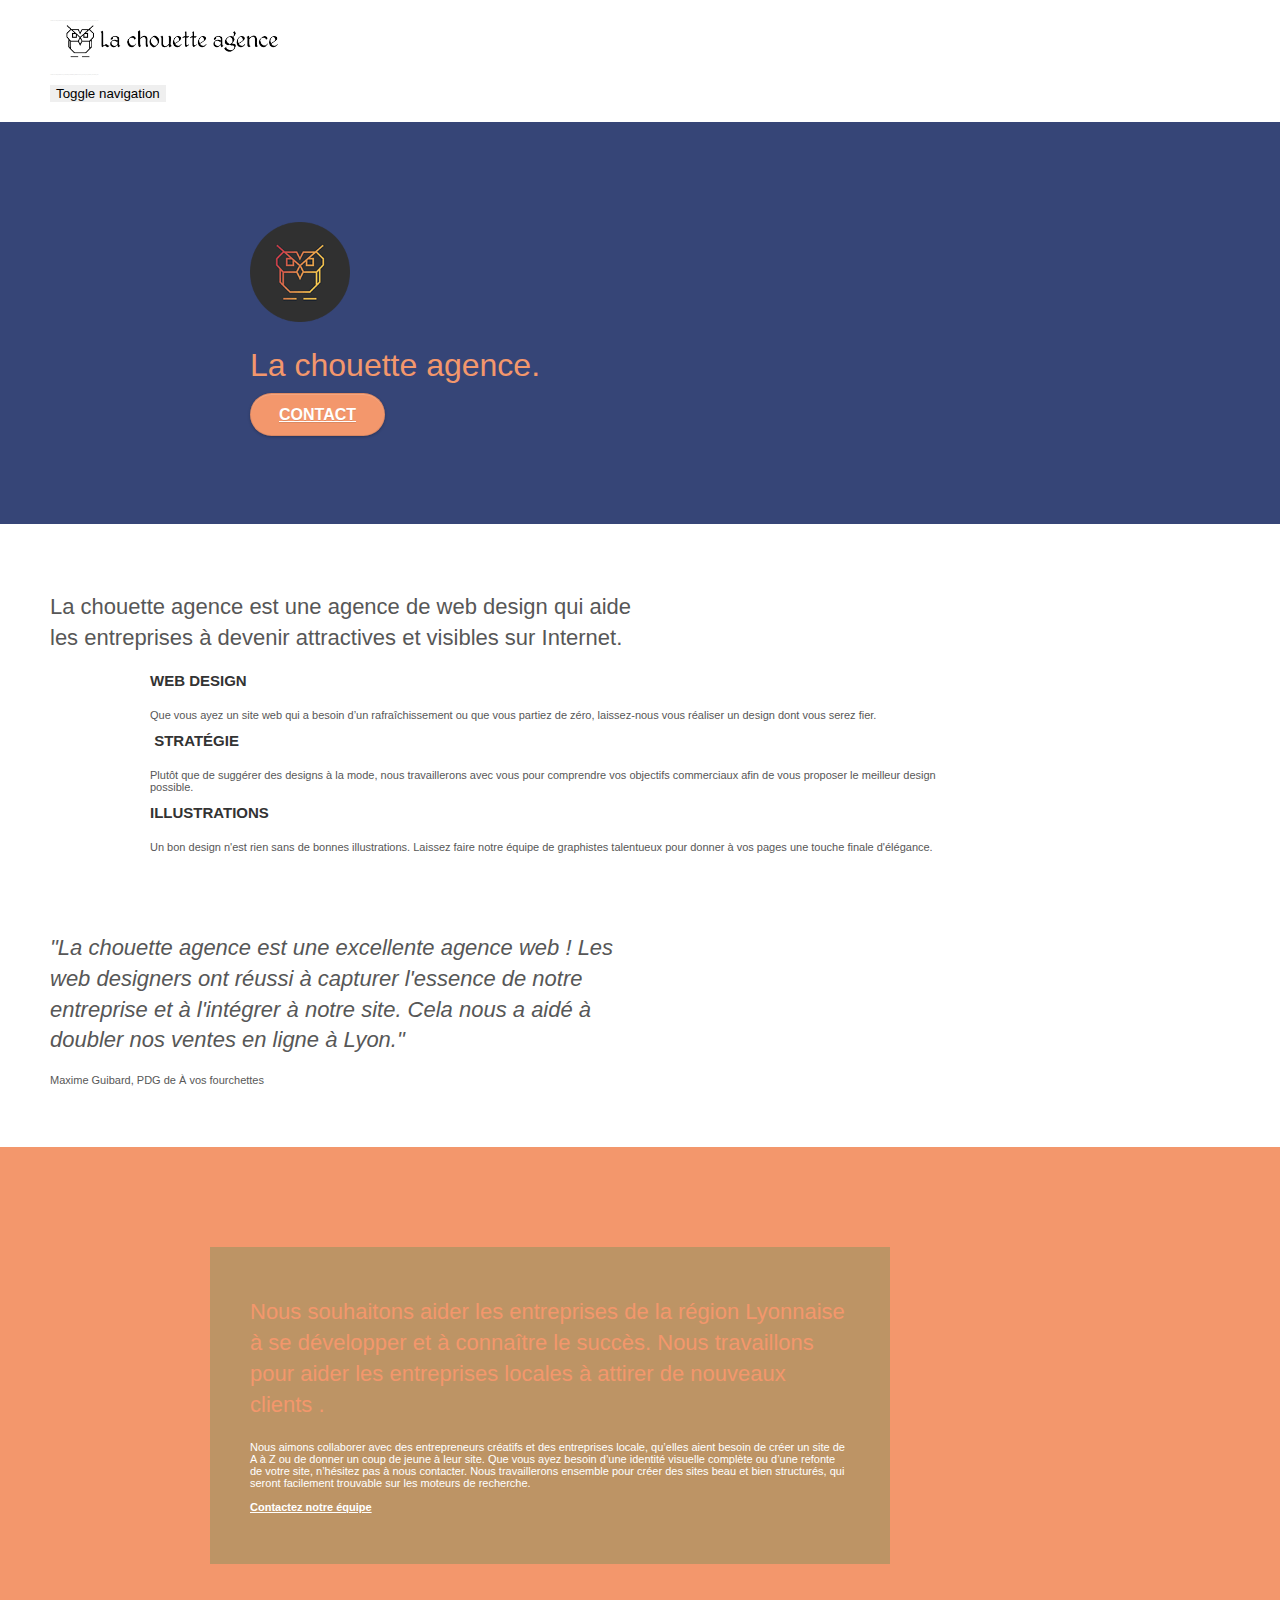
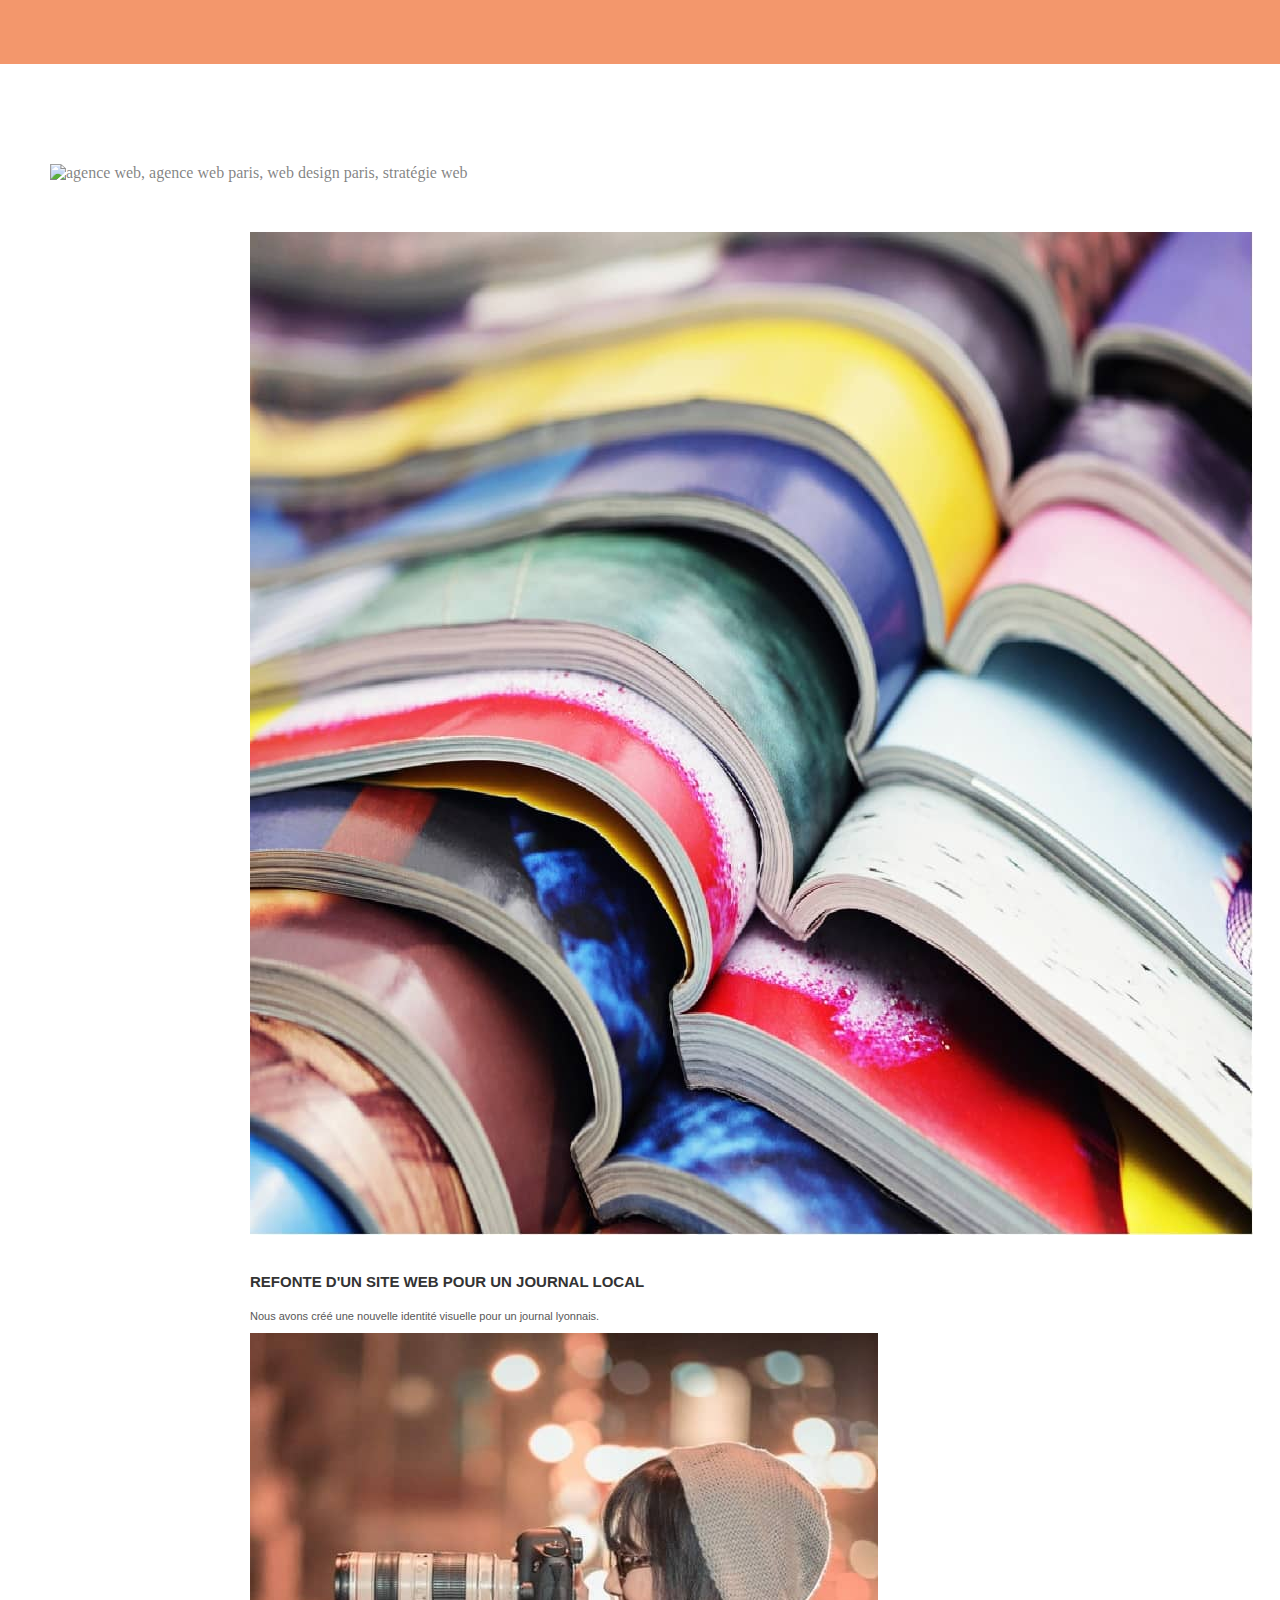
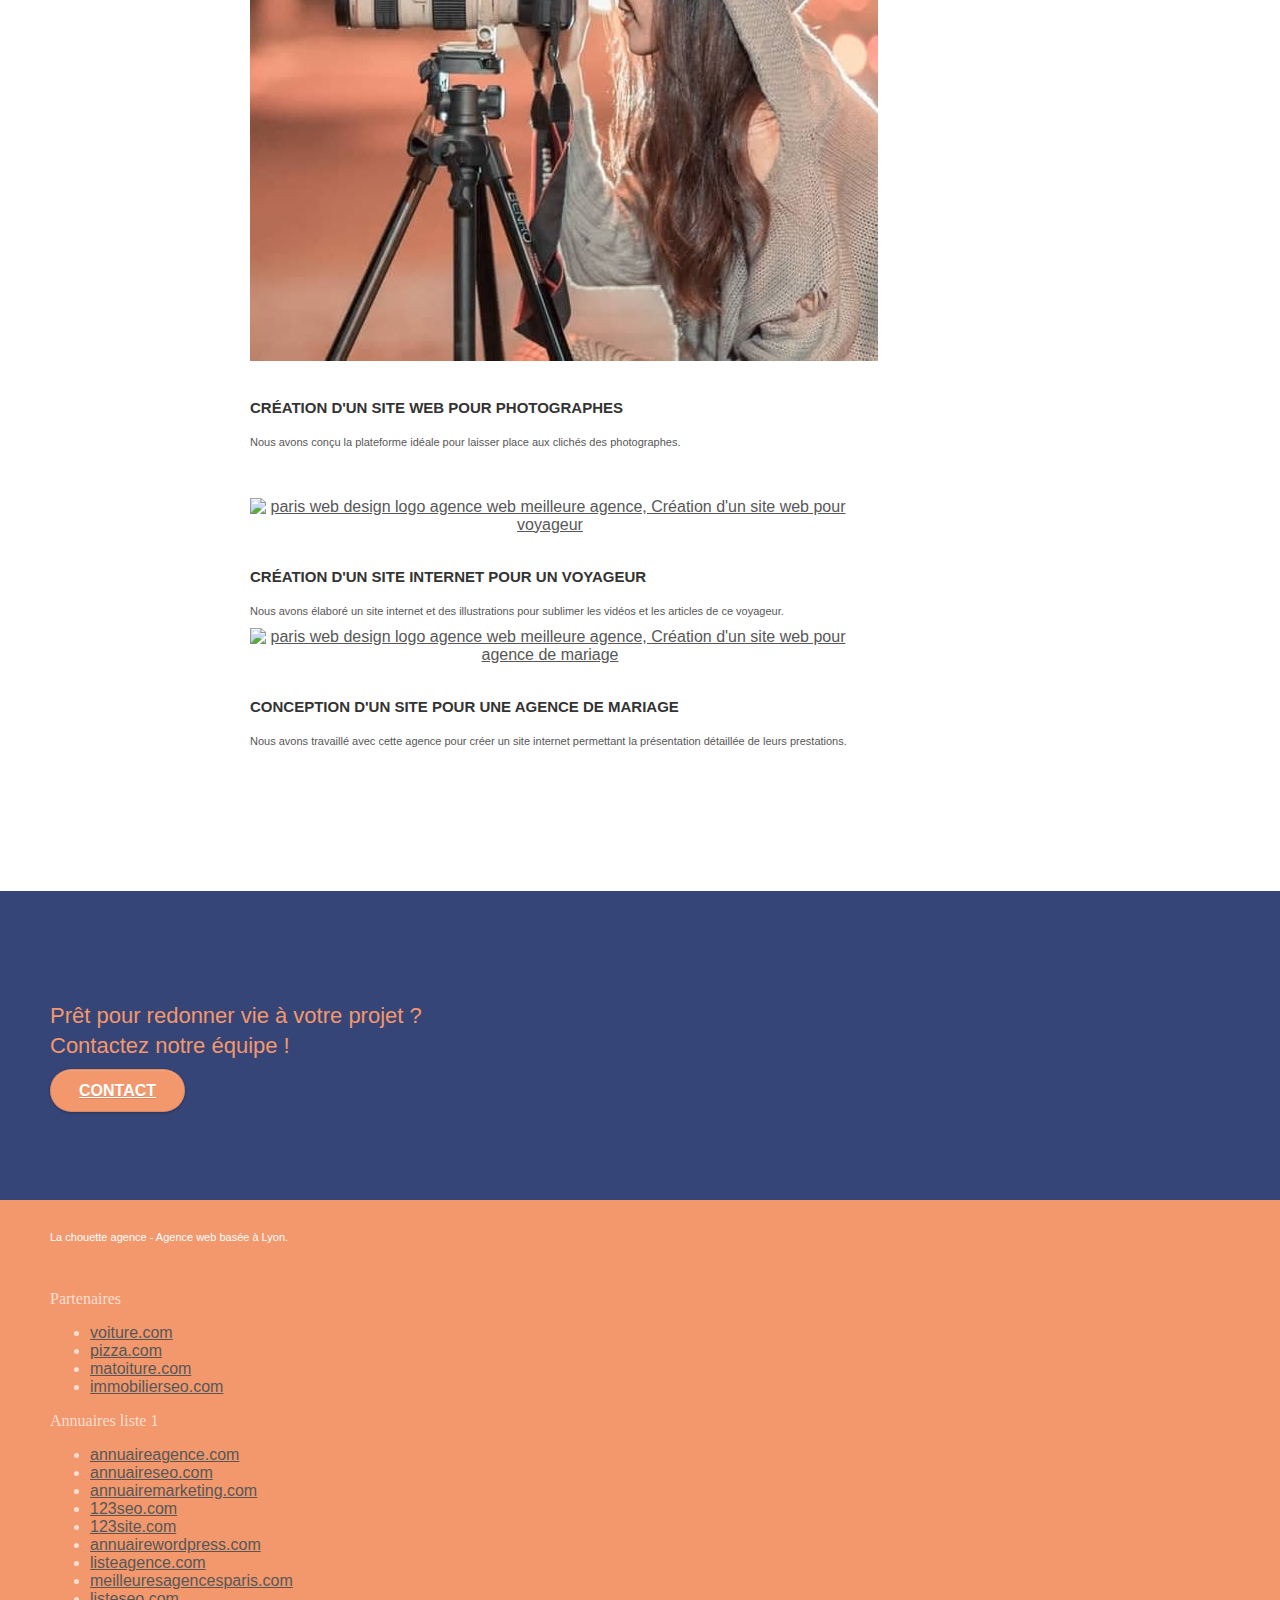
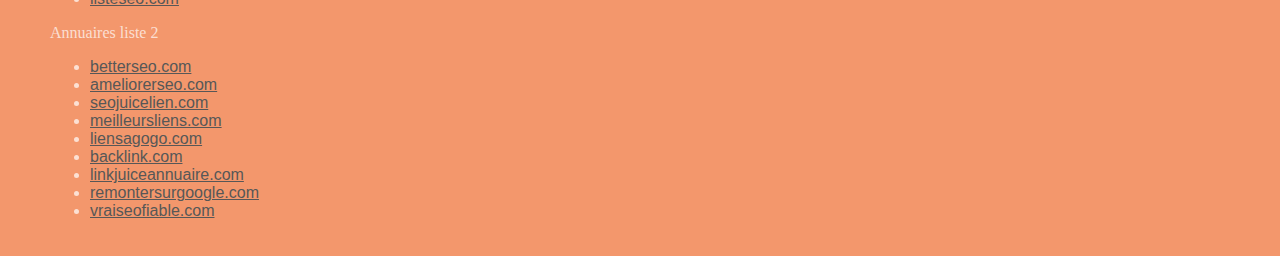
==== commit e2ff7a84: "chore(perf):compressed all images" ====
--- a/index.html
+++ b/index.html
@@ -46,12 +46,7 @@
 						<div class="collapse navbar-collapse navbar-1 special-dropdown-nav">
 							<ul class="site-navigation nav navbar-nav">
 								<li>
-									<a href="index.html">Accueil</a>
-								</li>
-								<li>
-								</li>
-								<li>
-									<a href="page2.html">page2 &gt;</a>
+									<a href="page2.html">Contact &gt;</a>
 								</li>
 							</ul>
 						</div>
@@ -83,7 +78,7 @@
 				<div class="container bloc-md">
 					<div class="row">
 						<div class="col-sm-12 text-center">
-							<img alt="agence web, agence web paris, web design paris, stratégie web" src="./assets/img/title.png" />
+							<h2>La chouette agence est une agence de web design qui aide </br>les entreprises à devenir attractives et visibles sur Internet.</h2>
 						</div>
 					</div>
 					<div class="row voffset-lg med-width-whitespace">
@@ -123,7 +118,12 @@
 					</div>
 					<div class="row voffset-lg voffset">
 						<div class="col-xs-12 col-md-8 col-md-offset-2 text-center">
-							<img alt="agence web, agence web paris, web design paris, stratégie web" src="./assets/img/citation.png" />
+							<h2><em>"La chouette agence est une excellente agence web ! Les</br>
+								web designers ont réussi à capturer l'essence de notre</br>
+								entreprise et à l'intégrer à notre site. Cela nous a aidé à</br>
+								doubler nos ventes en ligne à Lyon."</em>
+							</h2>
+							<p>Maxime Guibard, PDG de À vos fourchettes</p>
 						</div>
 					</div>
 				</div>
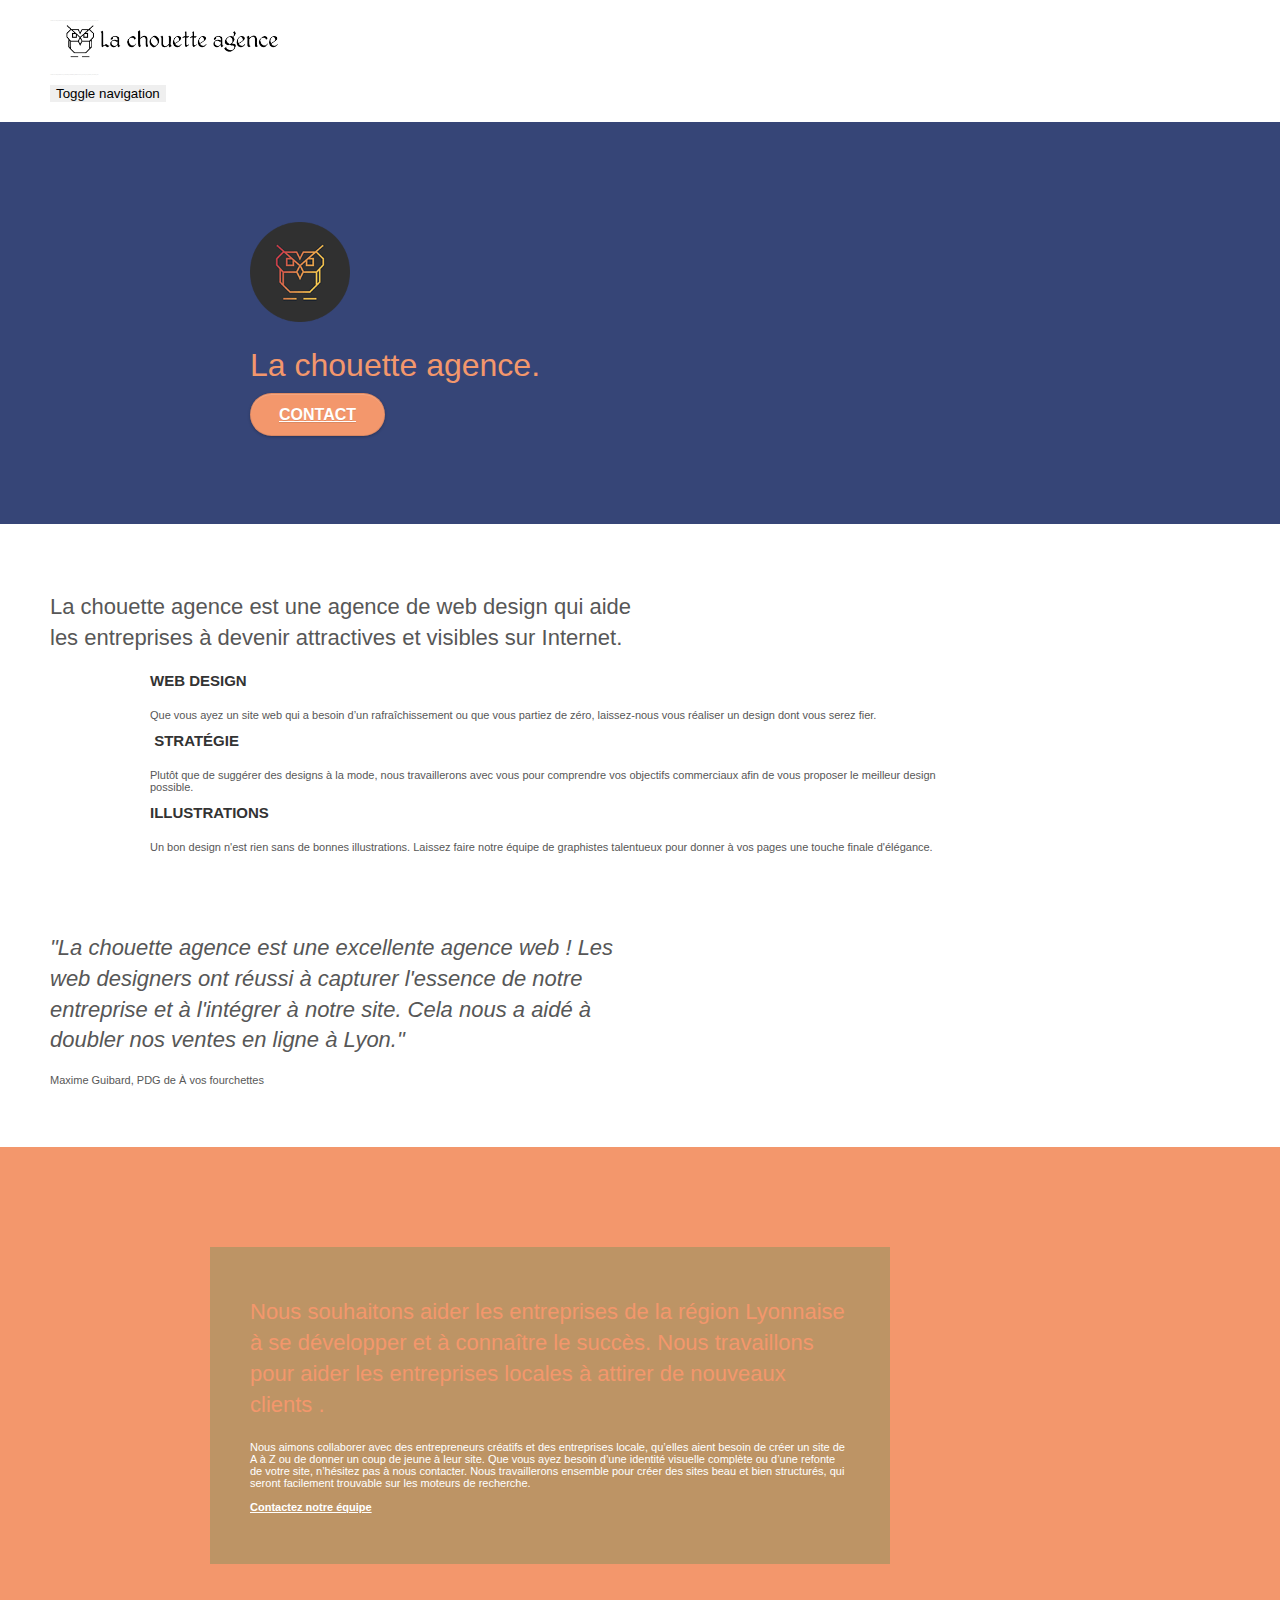
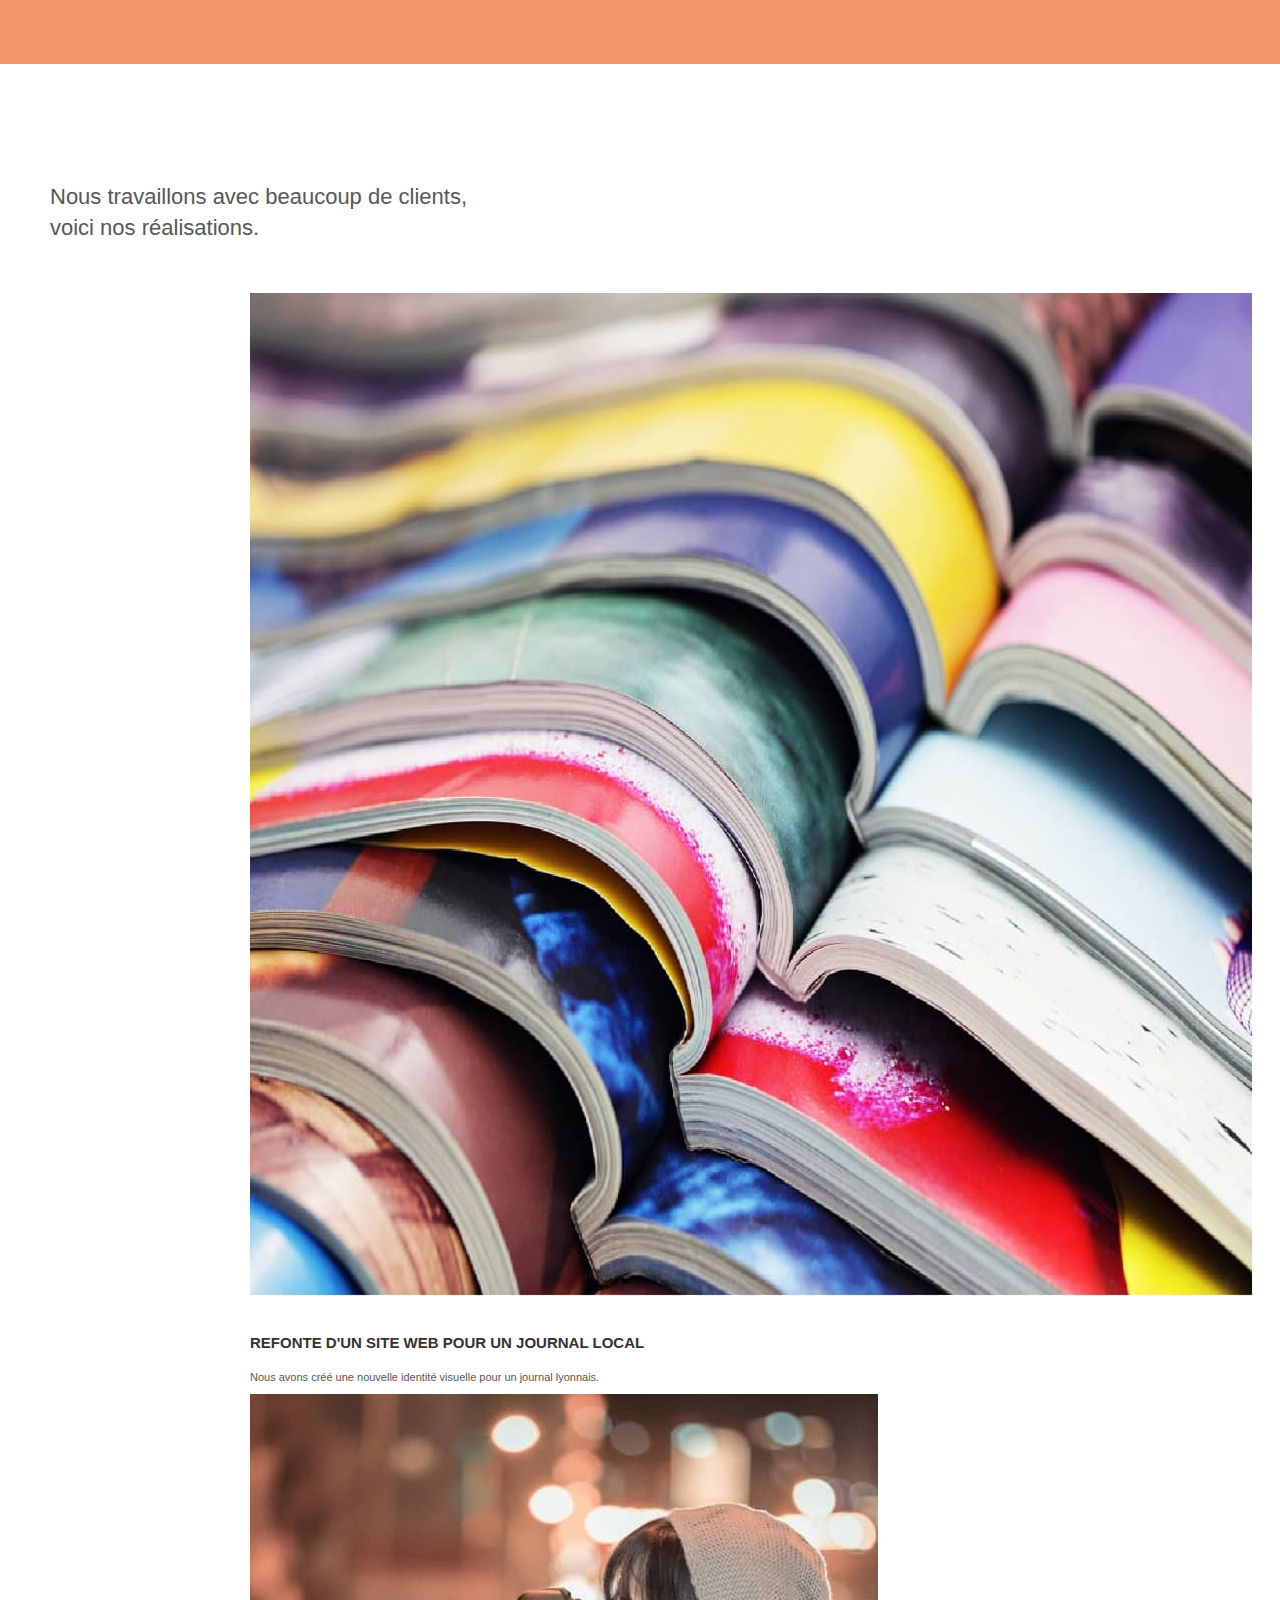
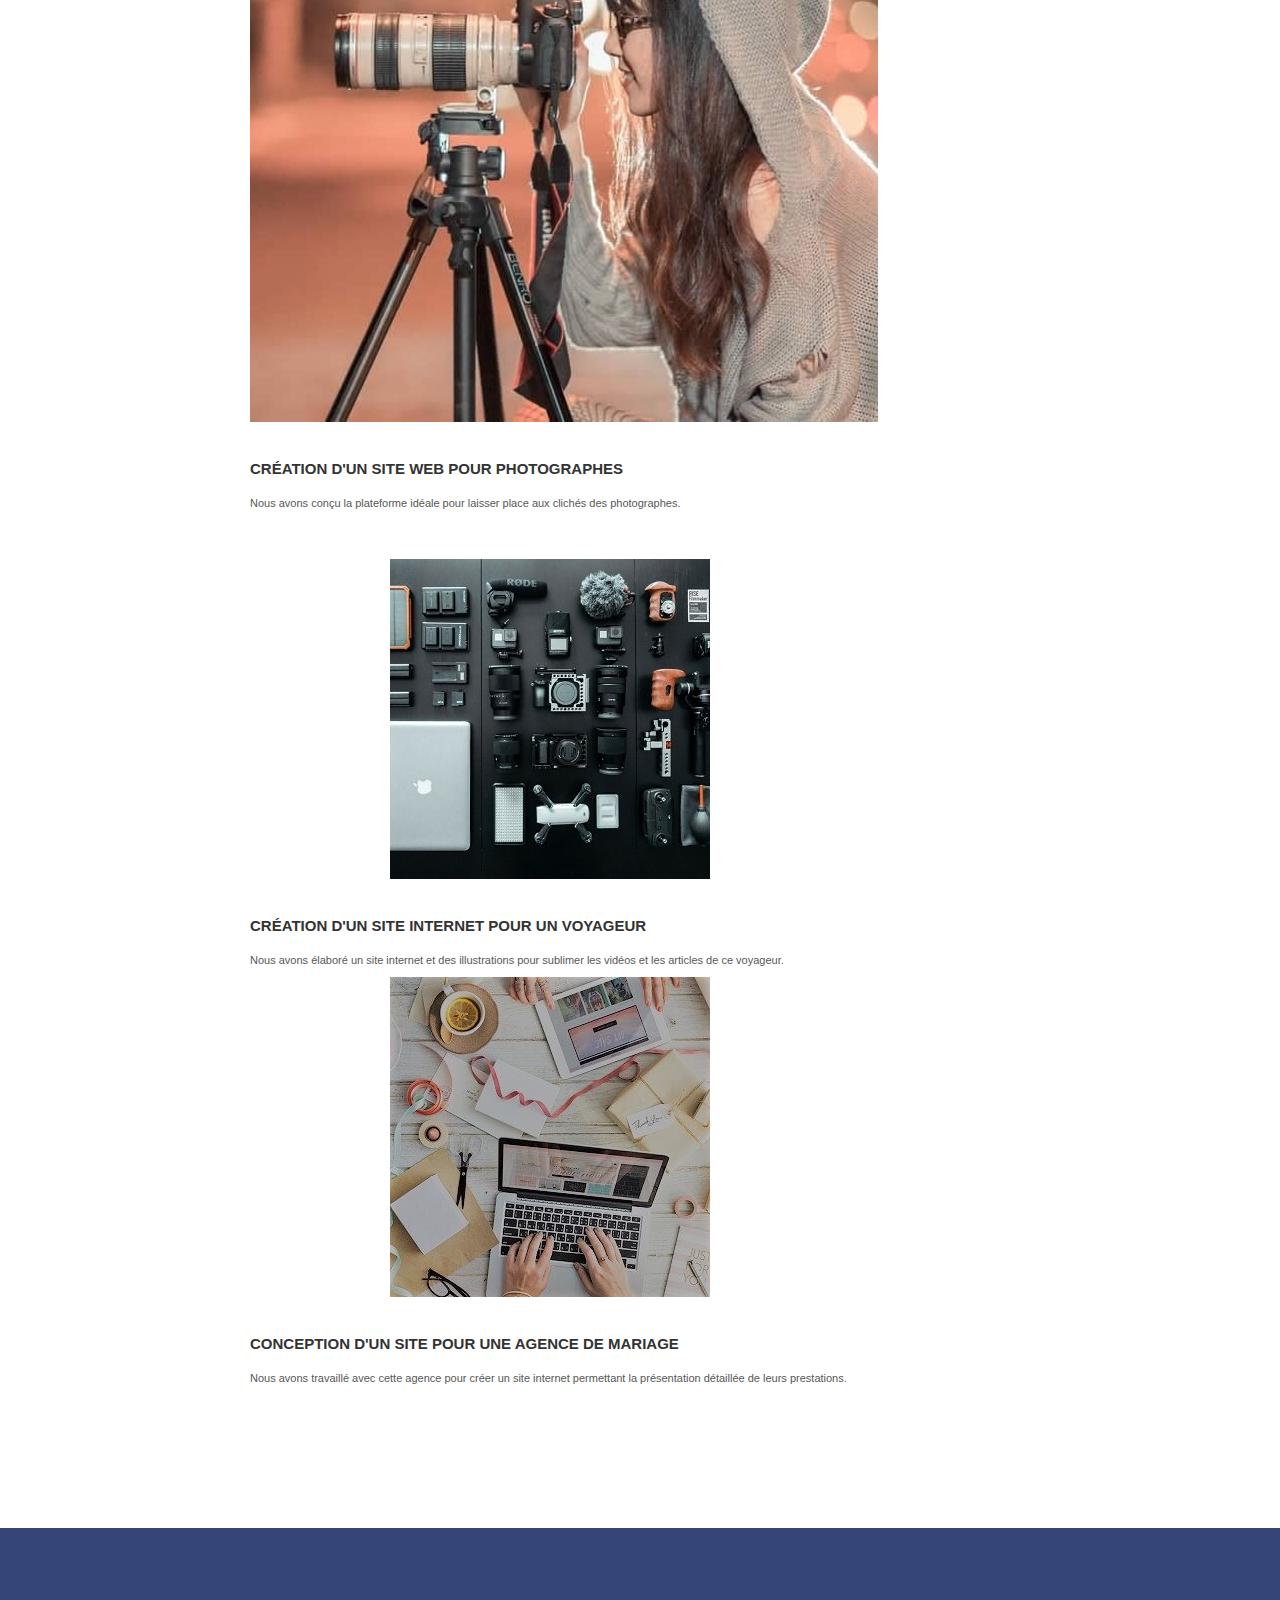
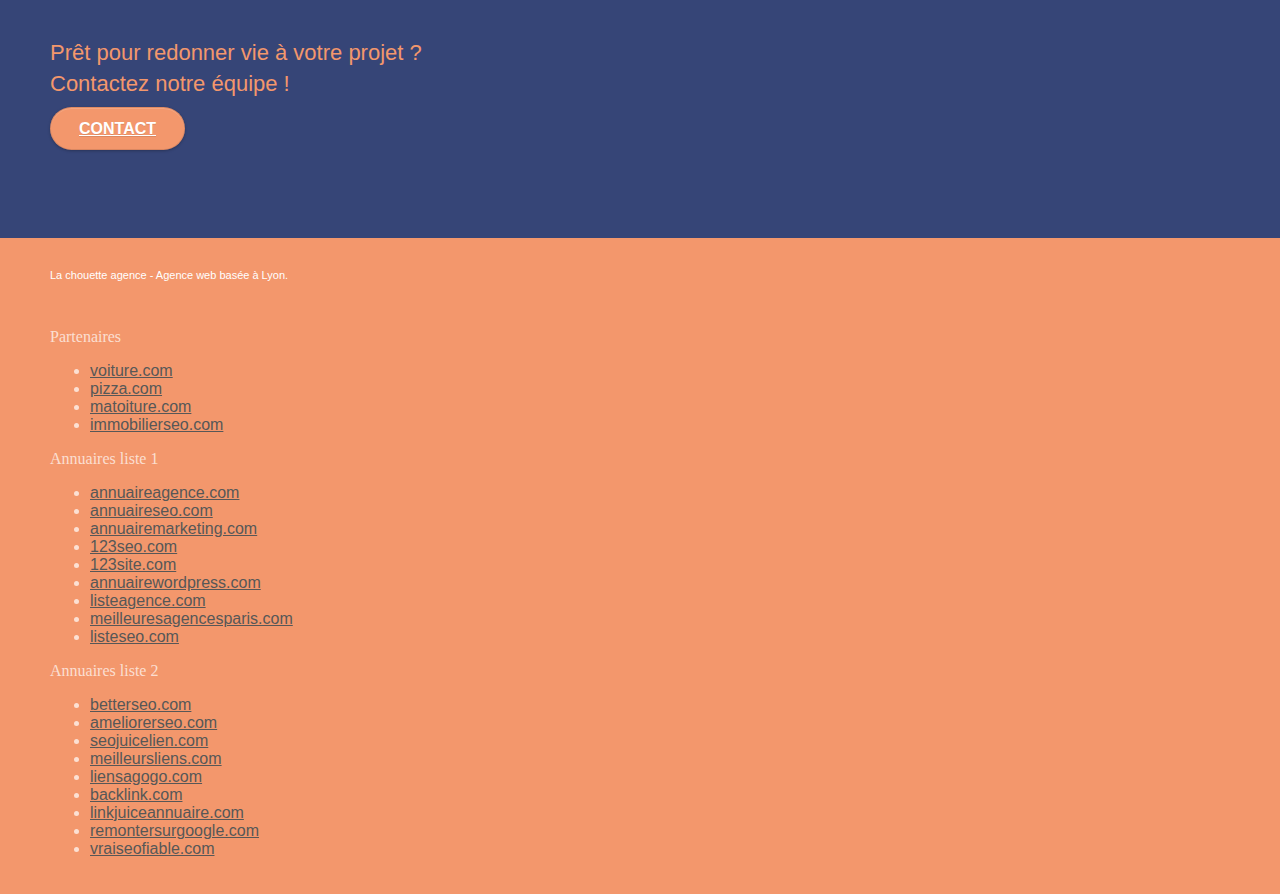
==== commit 7a85cf54: "bugfix(fix):change image 1.bpm and 2.bmp by jpg" ====
--- a/index.html
+++ b/index.html
@@ -152,7 +152,9 @@
 				<div class="container bloc-lg">
 					<div class="row">
 						<div class="col-sm-12 text-center">
-							<img alt="agence web, agence web paris, web design paris, stratégie web" src="./assets/img/title2.png" />
+							<h2>
+								Nous travaillons avec beaucoup de clients,</br>voici nos réalisations.
+							</h2>
 						</div>
 					</div>
 					<div class="row tight-width-whitespace portfolio-row">
@@ -177,7 +179,7 @@
 					</div>
 					<div class="row tight-width-whitespace portfolio-row">
 						<div class="col-sm-6">
-							<a href="#" data-lightbox="./assets/img/3.bmp" data-gallery-id="gallery-1" data-caption="Création d'un site internet pour un voyageur" data-frame="snapshot-lb"><img src="./assets/img/3.bmp" class="img-responsive portfolio-thumb" alt="paris web design logo agence web meilleure agence, Création d'un site web pour voyageur"/></a>
+							<a href="#" data-lightbox="./assets/img/3.jpg" data-gallery-id="gallery-1" data-caption="Création d'un site internet pour un voyageur" data-frame="snapshot-lb"><img src="./assets/img/3.jpg" class="img-responsive portfolio-thumb" alt="paris web design logo agence web meilleure agence, Création d'un site web pour voyageur"/></a>
 							<h3 class="mg-md text-center">
 								Création d'un site internet pour un voyageur
 							</h3>
@@ -186,7 +188,7 @@
 							</p>
 						</div>
 						<div class="col-sm-6">
-							<a href="#" data-lightbox="./assets/img/4.bmp" data-gallery-id="gallery-1" data-caption="Conception d'un site pour une agence de mariage" data-frame="snapshot-lb"><img src="./assets/img/4.bmp" class="img-responsive portfolio-thumb" alt="paris web design logo agence web meilleure agence, Création d'un site web pour agence de mariage" /></a>
+							<a href="#" data-lightbox="./assets/img/4.jpg" data-gallery-id="gallery-1" data-caption="Conception d'un site pour une agence de mariage" data-frame="snapshot-lb"><img src="./assets/img/4.jpg" class="img-responsive portfolio-thumb" alt="paris web design logo agence web meilleure agence, Création d'un site web pour agence de mariage" /></a>
 							<h3 class="mg-md text-center">
 								Conception d'un site pour une agence de mariage
 							</h3>
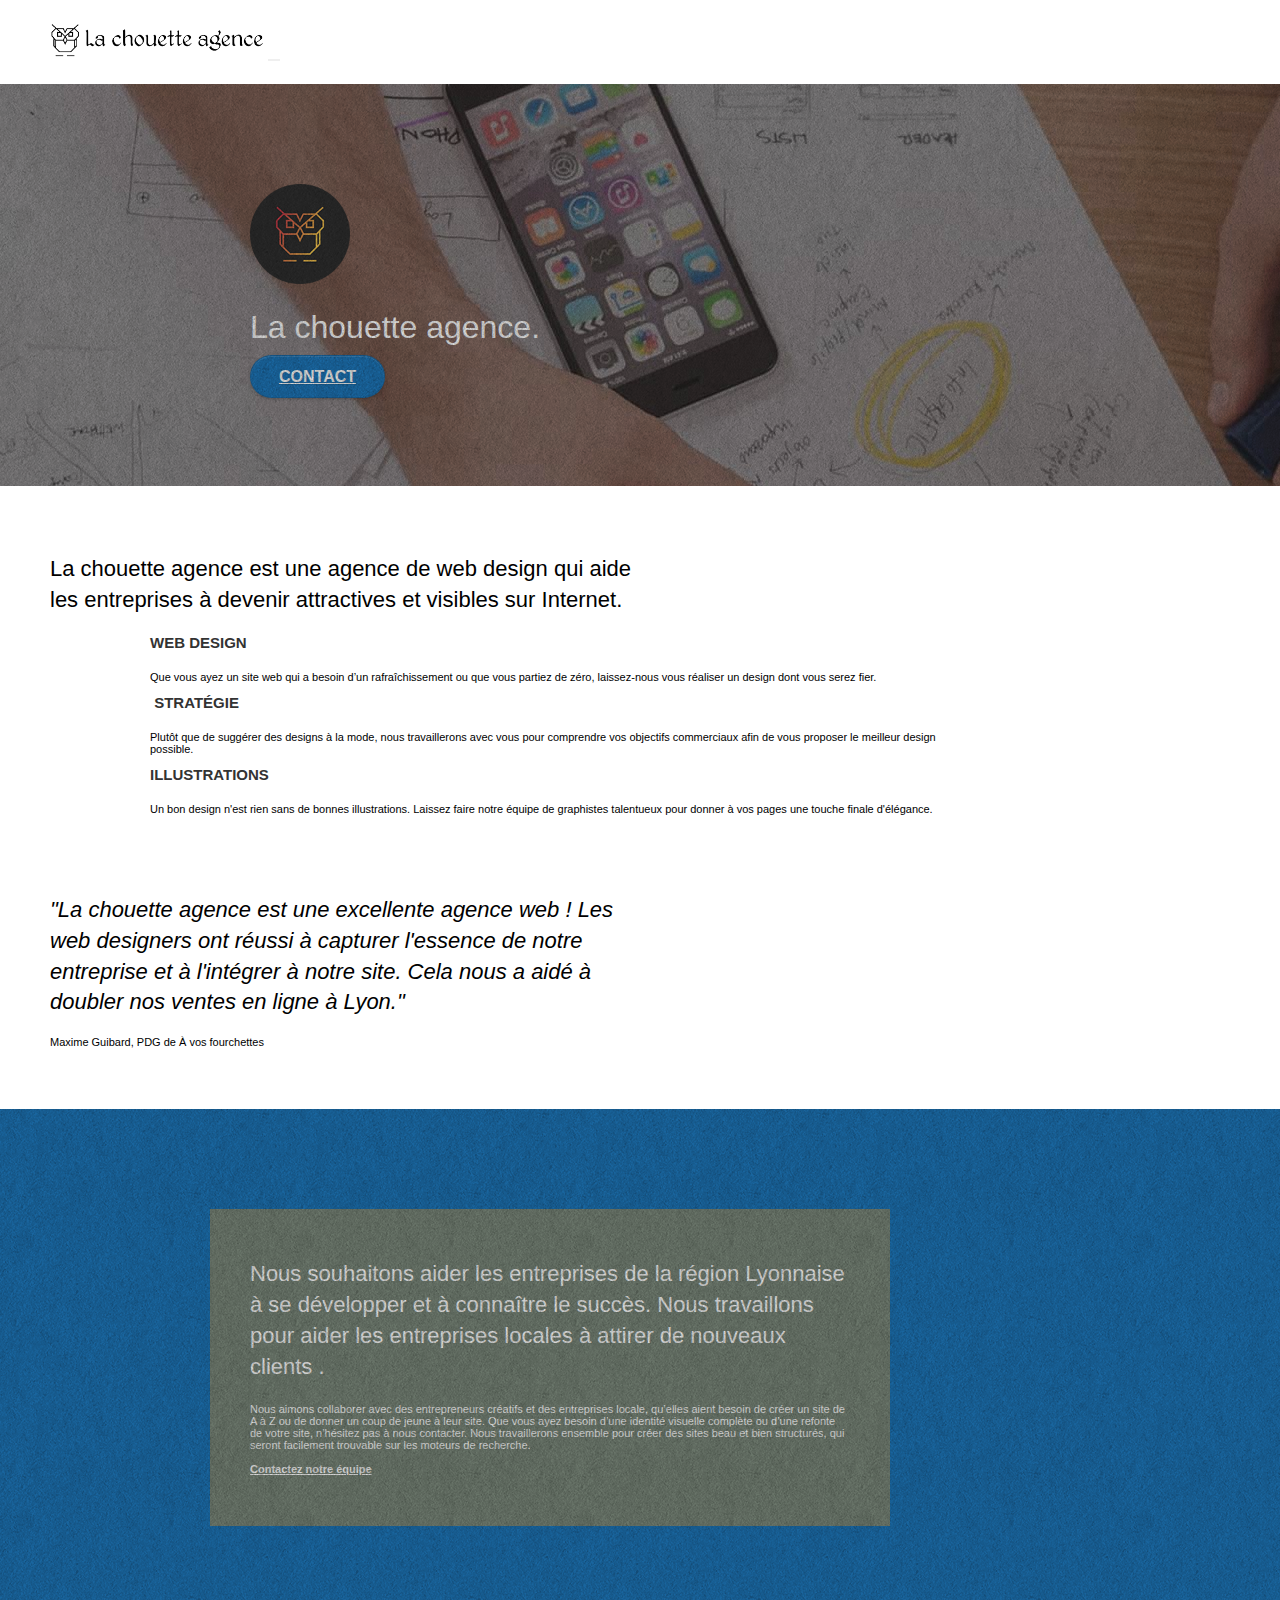
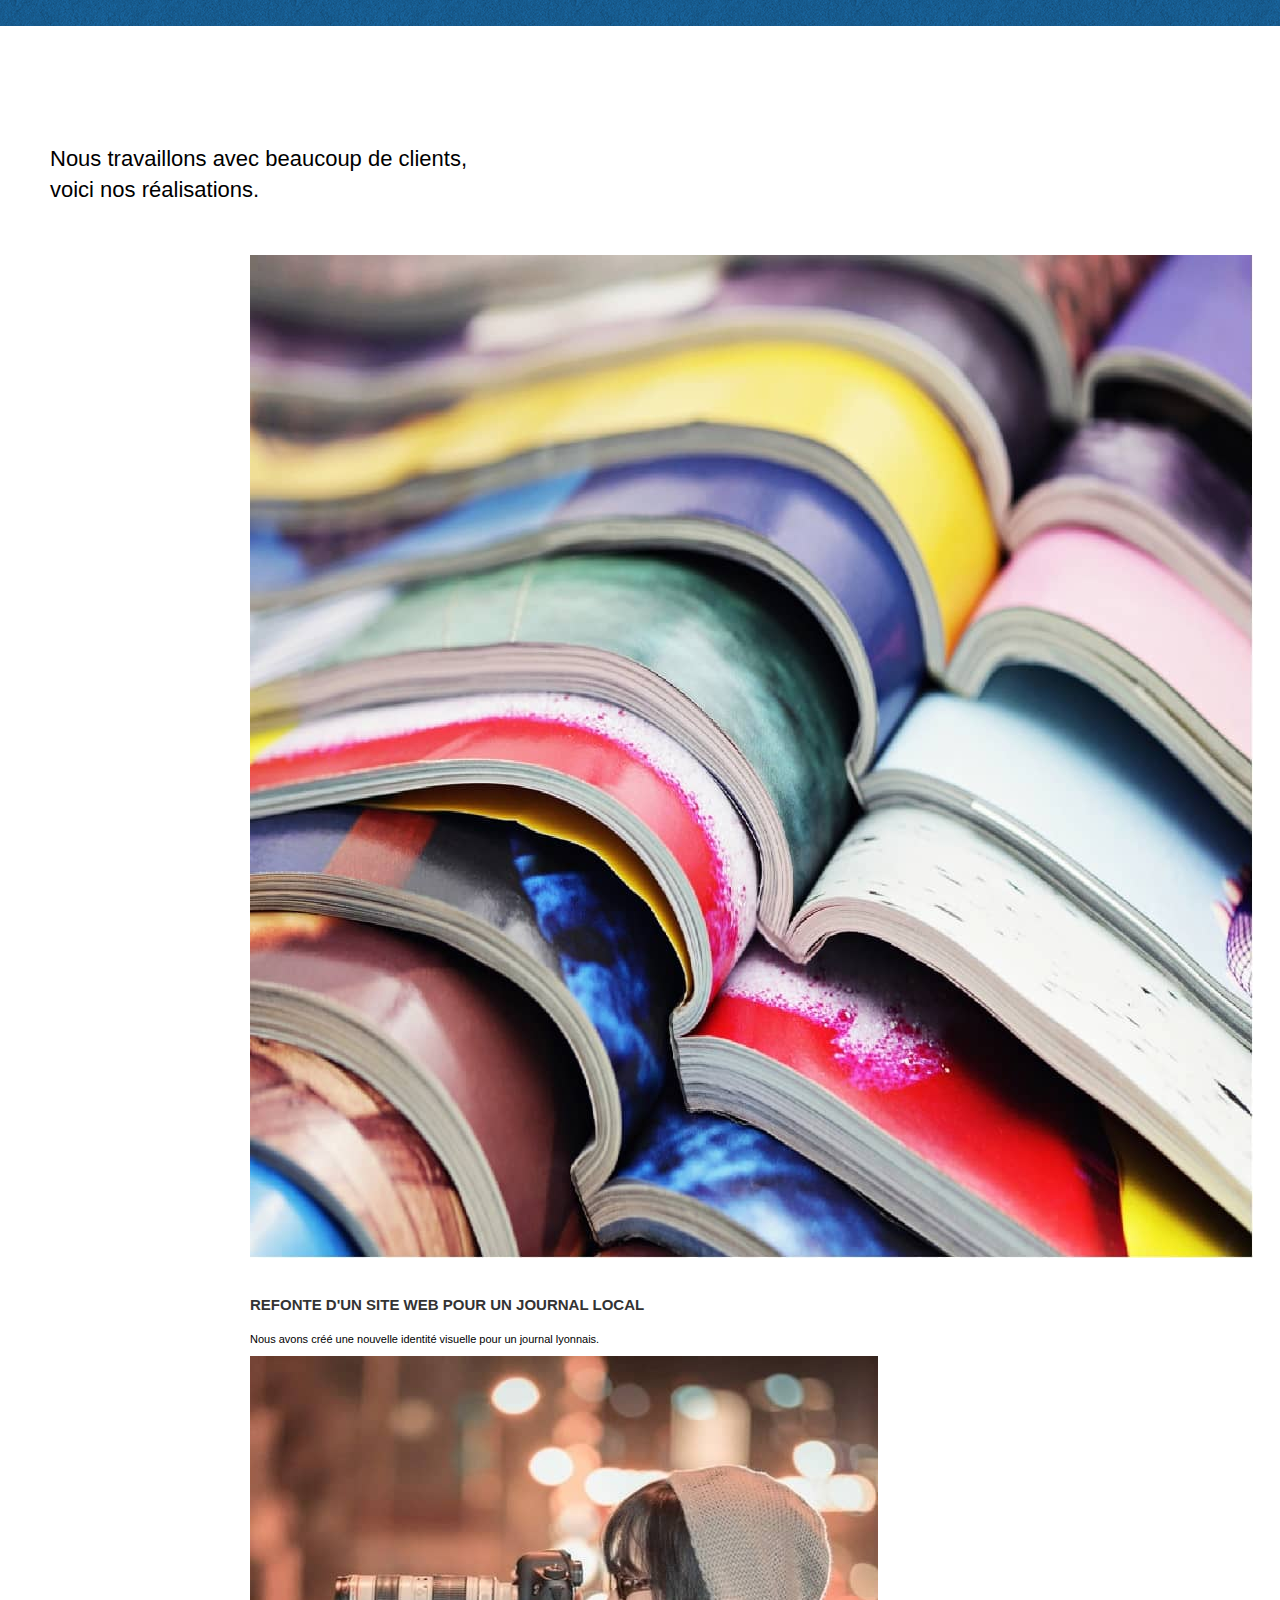
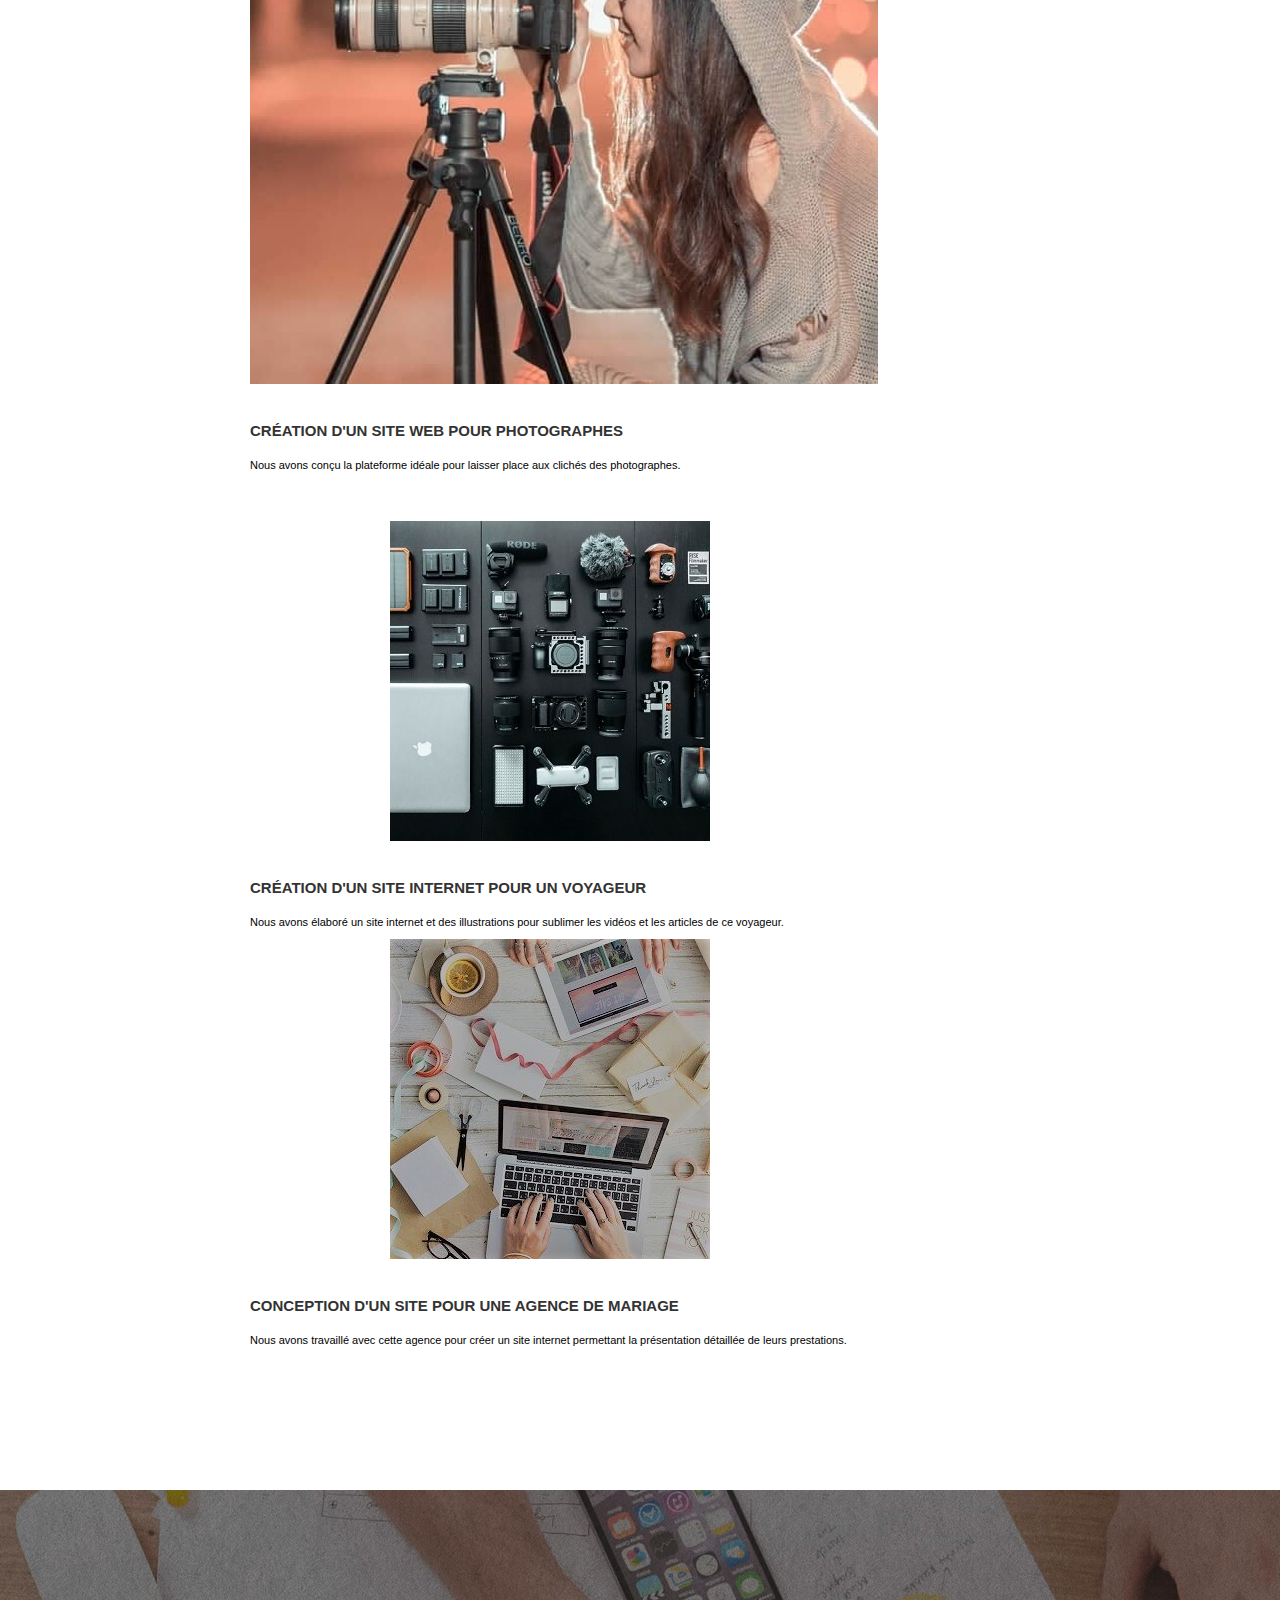
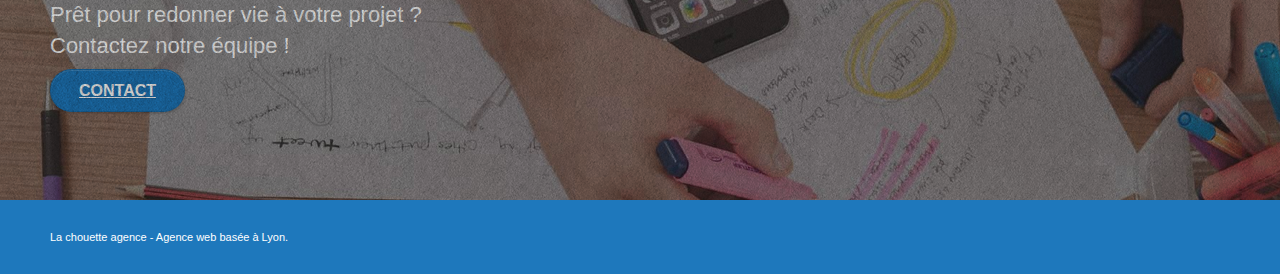
==== commit 63a0a0be: "chore(pref):modify the code for perform accessibilty and SEO" ====
--- a/index.html
+++ b/index.html
@@ -2,9 +2,10 @@
 <html lang="fr">
 	<head>
 		<meta charset="utf-8">
-		<meta name="keywords" content="seo, google, site web, site internet, agence design paris, agence design, agence design,agence design,agence design,agence design,agence design,agence design,agence design,agence design">
-		<meta name="description" content="">
+		<meta name="keywords" content="Agence, Site web, Webdesign, Lyon">
+		<meta name="description" content="La chouette agence est une entreprise de Webdesign basée à Lyon. Nous collaborons avec des entreprises locale qui ont besoin créer un site de A à Z ou de donner un coup de jeune à leur site. N’hésitez pas à nous contacter. Nous travaillerons ensemble pour créer des sites beau et bien structurés.">
 		<meta name="viewport" content="width=device-width, initial-scale=1.0, viewport-fit=cover">
+		<meta name=”robots” content=”index,follow”>
 		<link rel="shortcut icon" type="image/png" href="./assets/favicon.jpg">
 		<link rel="stylesheet" type="text/css" href="./css/bootstrap.css">
 		<link rel="stylesheet" type="text/css" href="./css/style.css">
@@ -29,15 +30,8 @@
 				<div class="container bloc-sm">
 					<nav class="navbar row">
 						<div class="navbar-header">
-							<div class="keywords" style="color:#cccccc;font-size:1px;">
-								Agence web à paris, stratégie web, web design, illustrations, design de site web, site web, web, internet, site internet, site
-							</div>
-							<a class="navbar-brand" href="index.html"><img src="./assets/img/la-chouette-agence.png" alt="paris web design logo agence web meilleure agence" height="40" /></a>
-							<div class="keywords" style="color:#cccccc;font-size:1px;">
-								Agence web à paris, stratégie web, web design, illustrations, design de site web, site web, web, internet, site internet, site
-							</div>
-							<button id="nav-toggle" type="button" class="ui-navbar-toggle navbar-toggle" data-toggle="collapse" data-target=".navbar-1">
-								<span class="sr-only">Toggle navigation</span>
+							<img src="./assets/img/la-chouette-agence.png" alt="Logo de la chouette agence" height="40" />
+							<button id="nav-toggle" type="button" class="ui-navbar-toggle navbar-toggle" data-toggle="collapse" data-target=".navbar-1" aria-label="Menu déroulant">
 								<span class="icon-bar"></span>
 								<span class="icon-bar"></span>
 								<span class="icon-bar"></span>
@@ -46,7 +40,7 @@
 						<div class="collapse navbar-collapse navbar-1 special-dropdown-nav">
 							<ul class="site-navigation nav navbar-nav">
 								<li>
-									<a href="page2.html">Contact &gt;</a>
+									<a href="page2.html" aria-label="Aller vers la page de contact">Contact &gt;</a>
 								</li>
 							</ul>
 						</div>
@@ -60,12 +54,12 @@
 				<div class="container bloc-lg">
 					<div class="row tight-width-whitespace">
 						<div class="col-sm-12">
-							<img src="./assets/img/logo.png" class="center-block image-resize-mode" width="100" alt="La chouette agence, agence web paris, création logo paris" />
+							<img src="./assets/img/logo.png" class="center-block image-resize-mode" width="100" alt="Icone de la chouette agence" />
 							<h1 class="text-center hero-bloc-text tc-white ">
 								La chouette agence.
 							</h1>
 							<div class="text-center">
-								<a href="page2.html" class="btn btn-lg btn-clean btn-rd cta-hero btn-atomic-tangerine" id="cta-hero">Contact</a>
+								<a href="page2.html" class="btn btn-lg btn-clean btn-rd cta-hero btn-atomic-tangerine" id="cta-hero" aria-label="Nous contacter">Contact</a>
 							</div>
 						</div>
 					</div>
@@ -139,7 +133,7 @@
 								Nous souhaitons aider les entreprises de la région Lyonnaise à se développer et à connaître le succès. Nous travaillons pour aider les entreprises locales à attirer de nouveaux clients .<br>
 							</h2>
 							<p class="text-center white">
-								Nous aimons collaborer avec des entrepreneurs créatifs et des entreprises locale, qu’elles aient besoin de créer un site de A à Z ou de donner un coup de jeune à leur site. Que vous ayez besoin d’une identité visuelle complète ou d’une refonte de votre site, n’hésitez pas à nous contacter. Nous travaillerons ensemble pour créer des sites beau et bien structurés, qui seront facilement trouvable sur les moteurs de recherche. <br><br><a class="ltc-white bold-link" href="page2.html">Contactez notre équipe</a><br>
+								Nous aimons collaborer avec des entrepreneurs créatifs et des entreprises locale, qu’elles aient besoin de créer un site de A à Z ou de donner un coup de jeune à leur site. Que vous ayez besoin d’une identité visuelle complète ou d’une refonte de votre site, n’hésitez pas à nous contacter. Nous travaillerons ensemble pour créer des sites beau et bien structurés, qui seront facilement trouvable sur les moteurs de recherche. <br><br><a class="ltc-white bold-link" href="page2.html" aria-label="Nous contacter">Contactez notre équipe</a><br>
 							</p>
 						</div>
 					</div>
@@ -159,7 +153,7 @@
 					</div>
 					<div class="row tight-width-whitespace portfolio-row">
 						<div class="col-sm-6">
-							<a href="#" data-lightbox="./assets/img/1.jpg" data-gallery-id="gallery-1" data-caption="Refonte d'un site web pour un journal local" data-frame="snapshot-lb"><img src="./assets/img/1.jpg" alt="paris web design logo agence web meilleure agence et refonte site web journal" class="img-responsive portfolio-thumb" /></a>
+							<a href="#" data-lightbox="./assets/img/1.jpg" data-gallery-id="gallery-1" data-caption="Refonte d'un site web pour un journal local" data-frame="snapshot-lb"><img src="./assets/img/1.jpg" alt="Refonte site web journal" class="img-responsive portfolio-thumb" /></a>
 							<h3 class="mg-md text-center">
 								Refonte d'un site web pour un journal local
 							</h3>
@@ -168,7 +162,7 @@
 							</p>
 						</div>
 						<div class="col-sm-6">
-							<a href="#" data-lightbox="./assets/img/2.jpg" data-gallery-id="gallery-1" data-caption="Création d'un site web pour photographes" data-frame="snapshot-lb"><img src="./assets/img/2.jpg" class="img-responsive portfolio-thumb" alt="paris web design logo agence web meilleure agence, Création d'un site web pour photographes" /></a>
+							<a href="#" data-lightbox="./assets/img/2.jpg" data-gallery-id="gallery-1" data-caption="Création d'un site web pour photographes" data-frame="snapshot-lb"><img src="./assets/img/2.jpg" class="img-responsive portfolio-thumb" alt="Création d'un site web pour photographes" /></a>
 							<h3 class="mg-md text-center">
 								Création d'un site web pour photographes
 							</h3>
@@ -179,7 +173,7 @@
 					</div>
 					<div class="row tight-width-whitespace portfolio-row">
 						<div class="col-sm-6">
-							<a href="#" data-lightbox="./assets/img/3.jpg" data-gallery-id="gallery-1" data-caption="Création d'un site internet pour un voyageur" data-frame="snapshot-lb"><img src="./assets/img/3.jpg" class="img-responsive portfolio-thumb" alt="paris web design logo agence web meilleure agence, Création d'un site web pour voyageur"/></a>
+							<a href="#" data-lightbox="./assets/img/3.jpg" data-gallery-id="gallery-1" data-caption="Création d'un site internet pour un voyageur" data-frame="snapshot-lb"><img src="./assets/img/3.jpg" class="img-responsive portfolio-thumb" alt="Création d'un site web pour voyageur"/></a>
 							<h3 class="mg-md text-center">
 								Création d'un site internet pour un voyageur
 							</h3>
@@ -188,7 +182,7 @@
 							</p>
 						</div>
 						<div class="col-sm-6">
-							<a href="#" data-lightbox="./assets/img/4.jpg" data-gallery-id="gallery-1" data-caption="Conception d'un site pour une agence de mariage" data-frame="snapshot-lb"><img src="./assets/img/4.jpg" class="img-responsive portfolio-thumb" alt="paris web design logo agence web meilleure agence, Création d'un site web pour agence de mariage" /></a>
+							<a href="#" data-lightbox="./assets/img/4.jpg" data-gallery-id="gallery-1" data-caption="Conception d'un site pour une agence de mariage" data-frame="snapshot-lb"><img src="./assets/img/4.jpg" class="img-responsive portfolio-thumb" alt="Création d'un site web pour agence de mariage" /></a>
 							<h3 class="mg-md text-center">
 								Conception d'un site pour une agence de mariage
 							</h3>
@@ -209,7 +203,7 @@
 							Prêt pour redonner vie à votre projet ?<br>Contactez notre équipe !
 						</h2>
 						<div class="col-sm-12 text-center">
-							<a href="page2.html" class="btn btn-atomic-tangerine btn-clean btn-rd btn-lg cta-hero">Contact</a>
+							<a href="page2.html" class="btn btn-atomic-tangerine btn-clean btn-rd btn-lg cta-hero" aria-label="Nous contacter">Contact</a>
 						</div>
 					</div>
 				</div>
@@ -227,63 +221,23 @@
 							<div class="row row-no-gutters social">
 								<div class="col-sm-3">
 									<div class="text-center">
-										<a class="social" href="index.html"><span class="fa fa-twitter icon-md"></span></a>
-									</div>
-								</div>
-								<div class="col-sm-3">
-									<div class="text-center">
-										<a class="social" href="index.html"><span class="fa fa-facebook icon-md"></span></a>
-									</div>
-								</div>
-								<div class="col-sm-3">
-									<div class="text-center">
-										<a class="social" href="index.html"><span class="fa fa-dribbble icon-md"></span></a>
-									</div>
-								</div>
-								<div class="col-sm-3">
-									<div class="text-center">
-										<a class="social" href="index.html"><span class="fa fa-instagram icon-md"></span></a>
-									</div>
-								</div>
-								<div class="keywords" style="color:#F3976C;">Agence web à paris, stratégie web, web design, illustrations, design de site web, site web, web, internet, site internet, site</div>
-							</div>
-							<div class="row">
-								<div class="col-sm-4">
-									Partenaires
-										<ul>
-											<li><a href="voiture.com">voiture.com</a></li>
-											<li><a href="pizza.com">pizza.com</a></li>
-											<li><a href="matoiture.com">matoiture.com</a></li>
-											<li><a href="immobilierseo.com">immobilierseo.com</a></li>
-										</ul>		
-								</div>
-								<div class="col-sm-4">
-									Annuaires liste 1
-									<ul>
-										<li><a href="annuaireagence.com">annuaireagence.com</a></li>
-										<li><a href="annuaireseo.com">annuaireseo.com</a></li>
-										<li><a href="annuairemarketing.com">annuairemarketing.com</a></li>
-										<li><a href="123seoture.com">123seo.com</a></li>
-										<li><a href="123site.com">123site.com</a></li>
-										<li><a href="annuairewordpress.com">annuairewordpress.com</a></li>
-										<li><a href="listeagence.com">listeagence.com</a></li>
-										<li><a href="meilleuresagencesparis.com">meilleuresagencesparis.com</a></li>
-										<li><a href="listeseo.com">listeseo.com</a></li>
-									</ul>
-								</div>
-								<div class="col-sm-4">
-									Annuaires liste 2
-									<ul>
-										<li><a href="betterseo.com">betterseo.com</a></li>
-										<li><a href="ameliorerseo.com">ameliorerseo.com</a></li>
-										<li><a href="seojuicelien.com">seojuicelien.com</a></li>
-										<li><a href="meilleursliens.com">meilleursliens.com</a></li>
-										<li><a href="liensagogo.com">liensagogo.com</a></li>
-										<li><a href="backlink.com">backlink.com</a></li>
-										<li><a href="linkjuiceannuaire.com">linkjuiceannuaire.com</a></li>
-										<li><a href="remontersurgoogle.com">remontersurgoogle.com</a></li>
-										<li><a href="vraiseofiable.com">vraiseofiable.com</a></li>
-									</ul>
+										<a class="social" aria-label="Retrouvez-nous sur Twitter" href="https://twitter.com/?lang=fr"><span class="fa fa-twitter icon-md"></span></a>
+									</div>
+								</div>
+								<div class="col-sm-3">
+									<div class="text-center">
+										<a class="social" aria-label="Retrouvez-nous sur Facebook" href="Facebook.com"><span class="fa fa-facebook icon-md"></span></a>
+									</div>
+								</div>
+								<div class="col-sm-3">
+									<div class="text-center">
+										<a class="social" aria-label="Retrouvez-nous sur Dribble" href="Dribble.com"><span class="fa fa-dribbble icon-md"></span></a>
+									</div>
+								</div>
+								<div class="col-sm-3">
+									<div class="text-center">
+										<a class="social" aria-label="Retrouvez-nous sur Instagram" href="Instagram.com"><span class="fa fa-instagram icon-md"></span></a>
+									</div>
 								</div>
 							</div>
 						</div>
--- a/css/style.css
+++ b/css/style.css
@@ -24,7 +24,7 @@
     bottom: 0;
     width: 100%;
     z-index: 100000;
-    background: #FFFFFF url("./assets/img/pageload-spinner.gif") no-repeat center center;
+    background: #FFFFFF url("/assets/img/pageload-spinner.gif") no-repeat center center;
 }
 
 .bloc {
@@ -91,7 +91,7 @@
 }
 
 .texture-paper::before {
-    background: url("./assets/img/texture-paper.png");
+    background: url("/assets/img/texture-paper.png");
     background-size: 280px 280px;
 }
 
@@ -100,7 +100,7 @@
 }
 
 .d-bloc {
-    color: rgba(255, 255, 255, .7);
+    color: #000000;
 }
 
 .d-bloc button:hover {
@@ -651,7 +651,7 @@
 a {
     font-family: "helvetica";
     font-weight: 400;
-    color: #575757!important;
+    color: #000000!important;
 }
 
 .container {
@@ -771,15 +771,15 @@
 }
 
 .bgc-atomic-tangerine {
-    background-color: #F3976C;
+    background-color: #1E78BC;
 }
 
 .tc-white {
-    color: #F3976C!important;
+    color: #FFFFFF!important;
 }
 
 .btn-atomic-tangerine {
-    background: #F3976C;
+    background: #1E78BC;
     color: #FFFFFF!important;
 }
 
@@ -810,19 +810,19 @@
 }
 
 .bg-dots-bg {
-    background-image: url("./assets/img/dots-bg.png");
+    background-image: url("/assets/img/dots-bg.png");
 }
 
 .bg-lines-h2-bg {
-    background-image: url("./assets/img/lines-h2-bg.png");
+    background-image: url("/assets/img/lines-h2-bg.png");
 }
 
 .bg-banniere {
-    background-image: url("./assets/img/la-chouette-agence-banniere.jpg");
+    background-image: url("/assets/img/la-chouette-agence-banniere.jpg");
 }
 
 .bg-presentation {
-    background-image: url("./assets/img/image-de-presentation.bmp");
+    background-image: url("/assets/img/image-de-presentation.jpg");
 }
 
 @media (max-width: 1024px) {
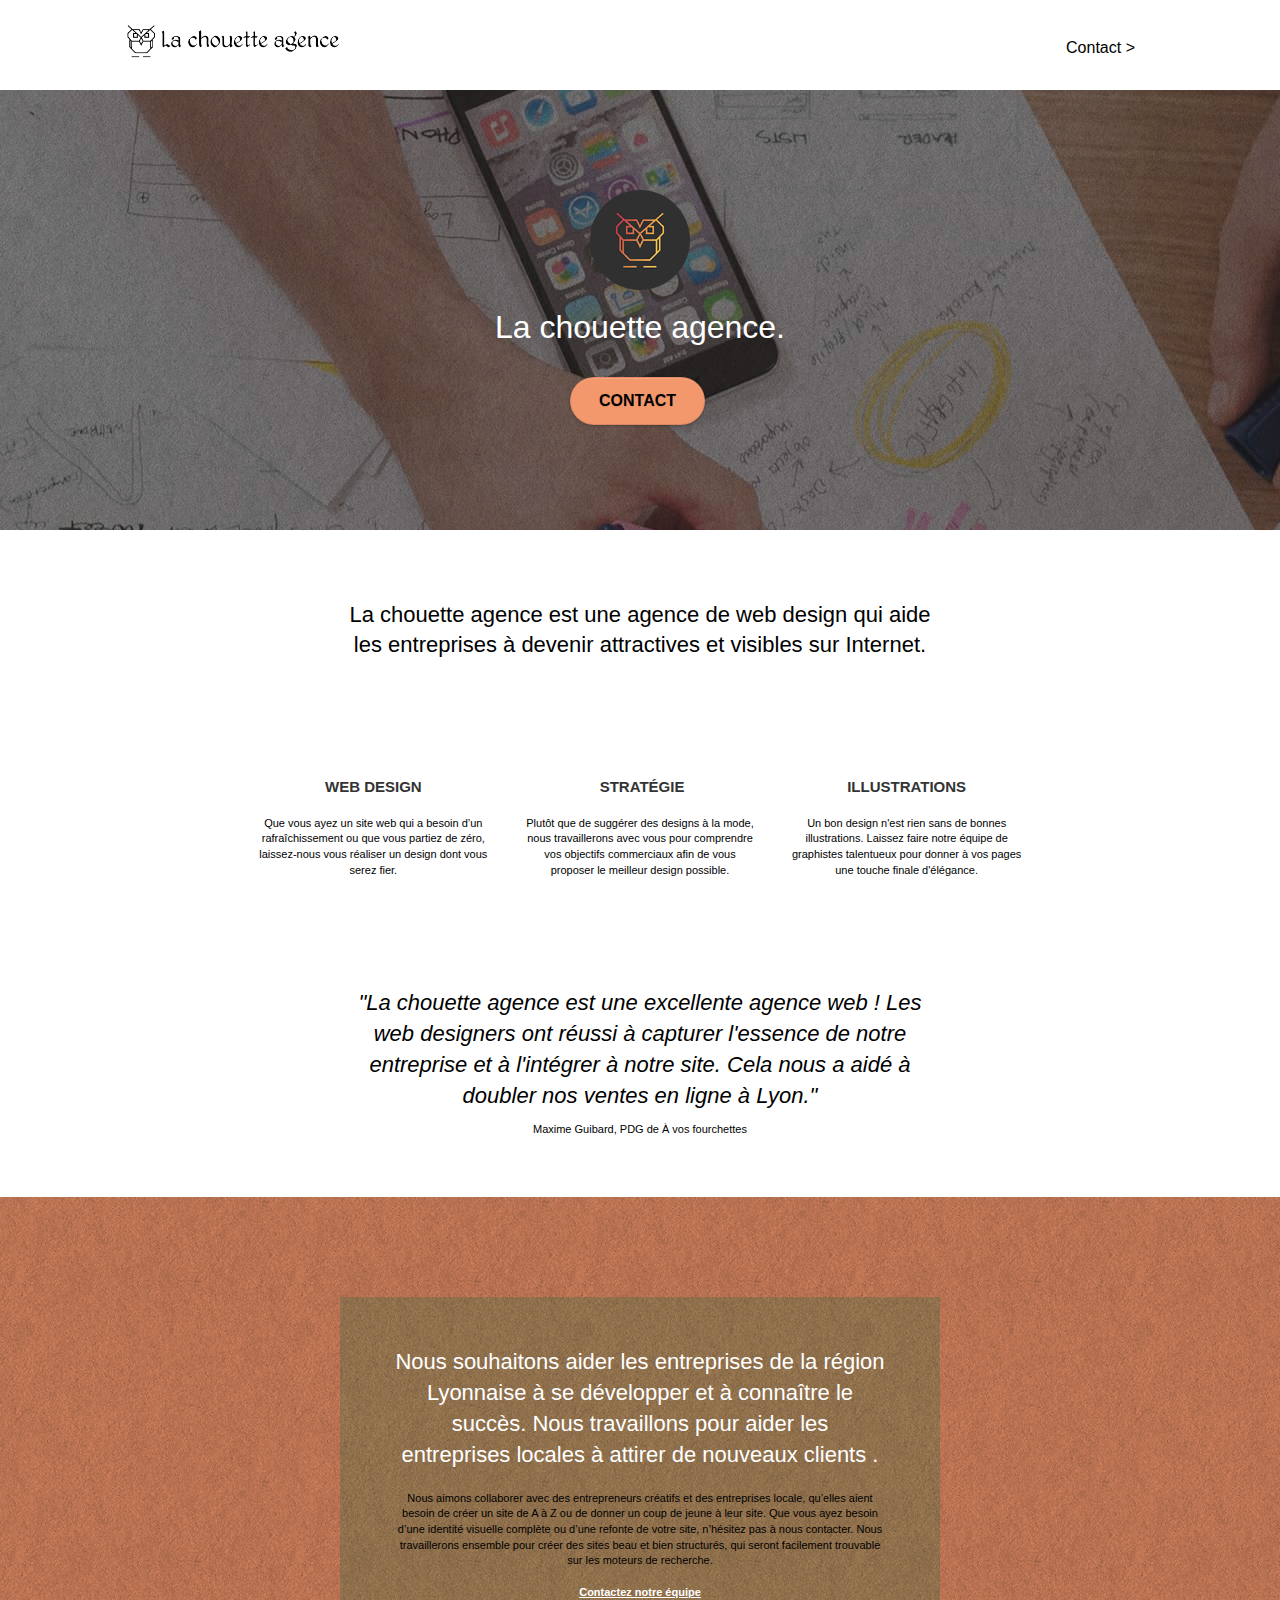
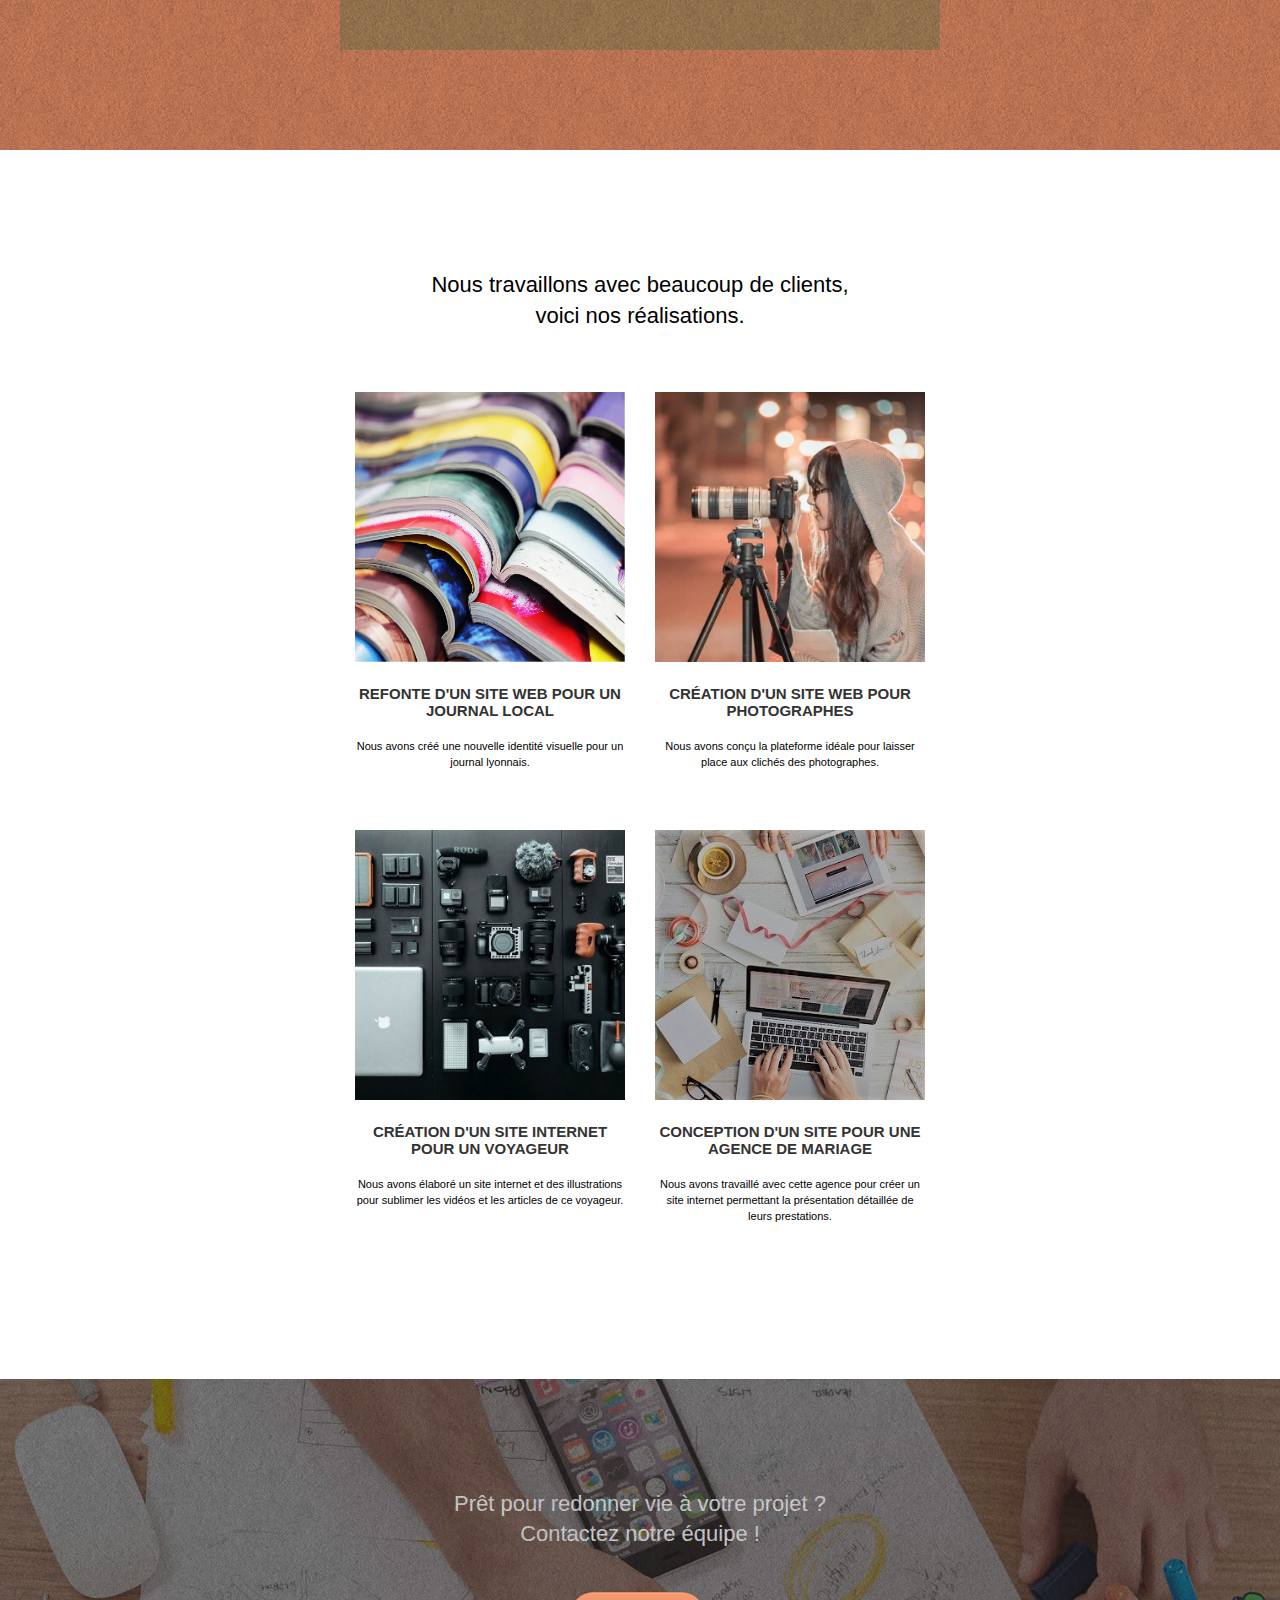
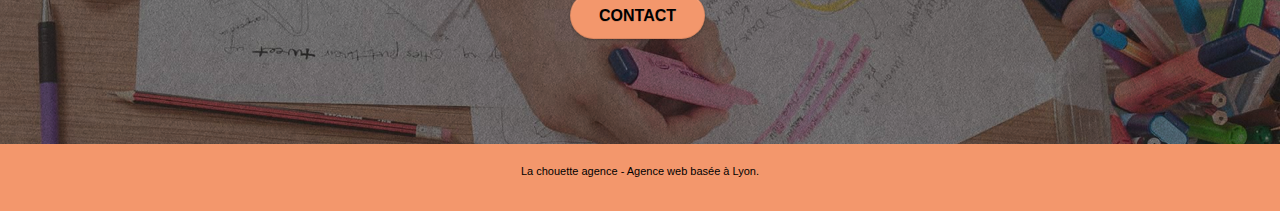
==== commit fb9fa0e4: "chore(perf):changes several elements for perfomance" ====
--- a/index.html
+++ b/index.html
@@ -2,7 +2,7 @@
 <html lang="fr">
 	<head>
 		<meta charset="utf-8">
-		<meta name="keywords" content="Agence, Site web, Webdesign, Lyon">
+		<meta name="keywords" content="Accueil, Agence, Site web, Webdesign, Lyon">
 		<meta name="description" content="La chouette agence est une entreprise de Webdesign basée à Lyon. Nous collaborons avec des entreprises locale qui ont besoin créer un site de A à Z ou de donner un coup de jeune à leur site. N’hésitez pas à nous contacter. Nous travaillerons ensemble pour créer des sites beau et bien structurés.">
 		<meta name="viewport" content="width=device-width, initial-scale=1.0, viewport-fit=cover">
 		<meta name=”robots” content=”index,follow”>
@@ -11,11 +11,11 @@
 		<link rel="stylesheet" type="text/css" href="./css/style.css">
 		<link rel="stylesheet" type="text/css" href="./css/font-awesome.css">
 		<link rel="stylesheet" type="text/css" href="./css/et-line.css">
-		<script src="./js/jquery-2.1.0.js"></script>
-		<script src="./js/bootstrap.js"></script>
-		<script src="./js/blocs.js"></script>
+		<script src="./js/jquery-2.1.0.js" defer></script>
+		<script src="./js/bootstrap.js" defer></script>
+		<script src="./js/blocs.js" defer></script>
 		<script src="./js/jquery.touchSwipe.js" defer></script>
-		<script src="./js/gmaps.js"></script>
+		<script src="./js/gmaps.js" defer></script>
 		<title>La chouette agence - Accueil</title>
 	
 	<!-- Analytics -->
--- a/css/style.css
+++ b/css/style.css
@@ -736,7 +736,7 @@
 }
 
 .white {
-    color: #FFFFFF!important;
+    color: #000000!important;
 }
 
 .portfolio-thumb {
@@ -771,7 +771,7 @@
 }
 
 .bgc-atomic-tangerine {
-    background-color: #1E78BC;
+    background-color: #F3976C;
 }
 
 .tc-white {
@@ -779,8 +779,8 @@
 }
 
 .btn-atomic-tangerine {
-    background: #1E78BC;
-    color: #FFFFFF!important;
+    background: #F3976C;
+    color: #000000!important;
 }
 
 .btn-atomic-tangerine:hover {
--- a/css/et-line.css
+++ b/css/et-line.css
@@ -0,0 +1,519 @@
+@font-face {
+    font-family: et-line;
+    src: url(../fonts/et-line.eot);
+    src: url(../fonts/et-line.eot?#iefix) format('embedded-opentype'), url(../fonts/et-line.woff) format('woff'), url(../fonts/et-line.ttf) format('truetype'), url(../fonts/et-line.svg#et-line) format('svg');
+    font-weight: 400;
+    font-style: normal
+}
+
+.et-icon-adjustments,
+.et-icon-alarmclock,
+.et-icon-anchor,
+.et-icon-aperture,
+.et-icon-attachment,
+.et-icon-bargraph,
+.et-icon-basket,
+.et-icon-beaker,
+.et-icon-bike,
+.et-icon-book-open,
+.et-icon-briefcase,
+.et-icon-browser,
+.et-icon-calendar,
+.et-icon-camera,
+.et-icon-caution,
+.et-icon-chat,
+.et-icon-circle-compass,
+.et-icon-clipboard,
+.et-icon-clock,
+.et-icon-cloud,
+.et-icon-compass,
+.et-icon-desktop,
+.et-icon-dial,
+.et-icon-document,
+.et-icon-documents,
+.et-icon-download,
+.et-icon-dribbble,
+.et-icon-edit,
+.et-icon-envelope,
+.et-icon-expand,
+.et-icon-facebook,
+.et-icon-flag,
+.et-icon-focus,
+.et-icon-gears,
+.et-icon-genius,
+.et-icon-gift,
+.et-icon-global,
+.et-icon-globe,
+.et-icon-googleplus,
+.et-icon-grid,
+.et-icon-happy,
+.et-icon-hazardous,
+.et-icon-heart,
+.et-icon-hotairballoon,
+.et-icon-hourglass,
+.et-icon-key,
+.et-icon-laptop,
+.et-icon-layers,
+.et-icon-lifesaver,
+.et-icon-lightbulb,
+.et-icon-linegraph,
+.et-icon-linkedin,
+.et-icon-lock,
+.et-icon-magnifying-glass,
+.et-icon-map,
+.et-icon-map-pin,
+.et-icon-megaphone,
+.et-icon-mic,
+.et-icon-mobile,
+.et-icon-newspaper,
+.et-icon-notebook,
+.et-icon-paintbrush,
+.et-icon-paperclip,
+.et-icon-pencil,
+.et-icon-phone,
+.et-icon-picture,
+.et-icon-pictures,
+.et-icon-piechart,
+.et-icon-presentation,
+.et-icon-pricetags,
+.et-icon-printer,
+.et-icon-profile-female,
+.et-icon-profile-male,
+.et-icon-puzzle,
+.et-icon-quote,
+.et-icon-recycle,
+.et-icon-refresh,
+.et-icon-ribbon,
+.et-icon-rss,
+.et-icon-sad,
+.et-icon-scissors,
+.et-icon-scope,
+.et-icon-search,
+.et-icon-shield,
+.et-icon-speedometer,
+.et-icon-strategy,
+.et-icon-streetsign,
+.et-icon-tablet,
+.et-icon-target,
+.et-icon-telescope,
+.et-icon-toolbox,
+.et-icon-tools,
+.et-icon-tools-2,
+.et-icon-trophy,
+.et-icon-tumblr,
+.et-icon-twitter,
+.et-icon-upload,
+.et-icon-video,
+.et-icon-wallet,
+.et-icon-wine {
+    font-family: et-line;
+    speak-as: none;
+    font-style: normal;
+    font-weight: 400;
+    font-variant: normal;
+    text-transform: none;
+    line-height: 1;
+    -webkit-font-smoothing: antialiased;
+    -moz-osx-font-smoothing: grayscale;
+    display: inline-block
+}
+
+.et-icon-mobile:before {
+    content: "\e000"
+}
+
+.et-icon-laptop:before {
+    content: "\e001"
+}
+
+.et-icon-desktop:before {
+    content: "\e002"
+}
+
+.et-icon-tablet:before {
+    content: "\e003"
+}
+
+.et-icon-phone:before {
+    content: "\e004"
+}
+
+.et-icon-document:before {
+    content: "\e005"
+}
+
+.et-icon-documents:before {
+    content: "\e006"
+}
+
+.et-icon-search:before {
+    content: "\e007"
+}
+
+.et-icon-clipboard:before {
+    content: "\e008"
+}
+
+.et-icon-newspaper:before {
+    content: "\e009"
+}
+
+.et-icon-notebook:before {
+    content: "\e00a"
+}
+
+.et-icon-book-open:before {
+    content: "\e00b"
+}
+
+.et-icon-browser:before {
+    content: "\e00c"
+}
+
+.et-icon-calendar:before {
+    content: "\e00d"
+}
+
+.et-icon-presentation:before {
+    content: "\e00e"
+}
+
+.et-icon-picture:before {
+    content: "\e00f"
+}
+
+.et-icon-pictures:before {
+    content: "\e010"
+}
+
+.et-icon-video:before {
+    content: "\e011"
+}
+
+.et-icon-camera:before {
+    content: "\e012"
+}
+
+.et-icon-printer:before {
+    content: "\e013"
+}
+
+.et-icon-toolbox:before {
+    content: "\e014"
+}
+
+.et-icon-briefcase:before {
+    content: "\e015"
+}
+
+.et-icon-wallet:before {
+    content: "\e016"
+}
+
+.et-icon-gift:before {
+    content: "\e017"
+}
+
+.et-icon-bargraph:before {
+    content: "\e018"
+}
+
+.et-icon-grid:before {
+    content: "\e019"
+}
+
+.et-icon-expand:before {
+    content: "\e01a"
+}
+
+.et-icon-focus:before {
+    content: "\e01b"
+}
+
+.et-icon-edit:before {
+    content: "\e01c"
+}
+
+.et-icon-adjustments:before {
+    content: "\e01d"
+}
+
+.et-icon-ribbon:before {
+    content: "\e01e"
+}
+
+.et-icon-hourglass:before {
+    content: "\e01f"
+}
+
+.et-icon-lock:before {
+    content: "\e020"
+}
+
+.et-icon-megaphone:before {
+    content: "\e021"
+}
+
+.et-icon-shield:before {
+    content: "\e022"
+}
+
+.et-icon-trophy:before {
+    content: "\e023"
+}
+
+.et-icon-flag:before {
+    content: "\e024"
+}
+
+.et-icon-map:before {
+    content: "\e025"
+}
+
+.et-icon-puzzle:before {
+    content: "\e026"
+}
+
+.et-icon-basket:before {
+    content: "\e027"
+}
+
+.et-icon-envelope:before {
+    content: "\e028"
+}
+
+.et-icon-streetsign:before {
+    content: "\e029"
+}
+
+.et-icon-telescope:before {
+    content: "\e02a"
+}
+
+.et-icon-gears:before {
+    content: "\e02b"
+}
+
+.et-icon-key:before {
+    content: "\e02c"
+}
+
+.et-icon-paperclip:before {
+    content: "\e02d"
+}
+
+.et-icon-attachment:before {
+    content: "\e02e"
+}
+
+.et-icon-pricetags:before {
+    content: "\e02f"
+}
+
+.et-icon-lightbulb:before {
+    content: "\e030"
+}
+
+.et-icon-layers:before {
+    content: "\e031"
+}
+
+.et-icon-pencil:before {
+    content: "\e032"
+}
+
+.et-icon-tools:before {
+    content: "\e033"
+}
+
+.et-icon-tools-2:before {
+    content: "\e034"
+}
+
+.et-icon-scissors:before {
+    content: "\e035"
+}
+
+.et-icon-paintbrush:before {
+    content: "\e036"
+}
+
+.et-icon-magnifying-glass:before {
+    content: "\e037"
+}
+
+.et-icon-circle-compass:before {
+    content: "\e038"
+}
+
+.et-icon-linegraph:before {
+    content: "\e039"
+}
+
+.et-icon-mic:before {
+    content: "\e03a"
+}
+
+.et-icon-strategy:before {
+    content: "\e03b"
+}
+
+.et-icon-beaker:before {
+    content: "\e03c"
+}
+
+.et-icon-caution:before {
+    content: "\e03d"
+}
+
+.et-icon-recycle:before {
+    content: "\e03e"
+}
+
+.et-icon-anchor:before {
+    content: "\e03f"
+}
+
+.et-icon-profile-male:before {
+    content: "\e040"
+}
+
+.et-icon-profile-female:before {
+    content: "\e041"
+}
+
+.et-icon-bike:before {
+    content: "\e042"
+}
+
+.et-icon-wine:before {
+    content: "\e043"
+}
+
+.et-icon-hotairballoon:before {
+    content: "\e044"
+}
+
+.et-icon-globe:before {
+    content: "\e045"
+}
+
+.et-icon-genius:before {
+    content: "\e046"
+}
+
+.et-icon-map-pin:before {
+    content: "\e047"
+}
+
+.et-icon-dial:before {
+    content: "\e048"
+}
+
+.et-icon-chat:before {
+    content: "\e049"
+}
+
+.et-icon-heart:before {
+    content: "\e04a"
+}
+
+.et-icon-cloud:before {
+    content: "\e04b"
+}
+
+.et-icon-upload:before {
+    content: "\e04c"
+}
+
+.et-icon-download:before {
+    content: "\e04d"
+}
+
+.et-icon-target:before {
+    content: "\e04e"
+}
+
+.et-icon-hazardous:before {
+    content: "\e04f"
+}
+
+.et-icon-piechart:before {
+    content: "\e050"
+}
+
+.et-icon-speedometer:before {
+    content: "\e051"
+}
+
+.et-icon-global:before {
+    content: "\e052"
+}
+
+.et-icon-compass:before {
+    content: "\e053"
+}
+
+.et-icon-lifesaver:before {
+    content: "\e054"
+}
+
+.et-icon-clock:before {
+    content: "\e055"
+}
+
+.et-icon-aperture:before {
+    content: "\e056"
+}
+
+.et-icon-quote:before {
+    content: "\e057"
+}
+
+.et-icon-scope:before {
+    content: "\e058"
+}
+
+.et-icon-alarmclock:before {
+    content: "\e059"
+}
+
+.et-icon-refresh:before {
+    content: "\e05a"
+}
+
+.et-icon-happy:before {
+    content: "\e05b"
+}
+
+.et-icon-sad:before {
+    content: "\e05c"
+}
+
+.et-icon-facebook:before {
+    content: "\e05d"
+}
+
+.et-icon-twitter:before {
+    content: "\e05e"
+}
+
+.et-icon-googleplus:before {
+    content: "\e05f"
+}
+
+.et-icon-rss:before {
+    content: "\e060"
+}
+
+.et-icon-tumblr:before {
+    content: "\e061"
+}
+
+.et-icon-linkedin:before {
+    content: "\e062"
+}
+
+.et-icon-dribbble:before {
+    content: "\e063"
+}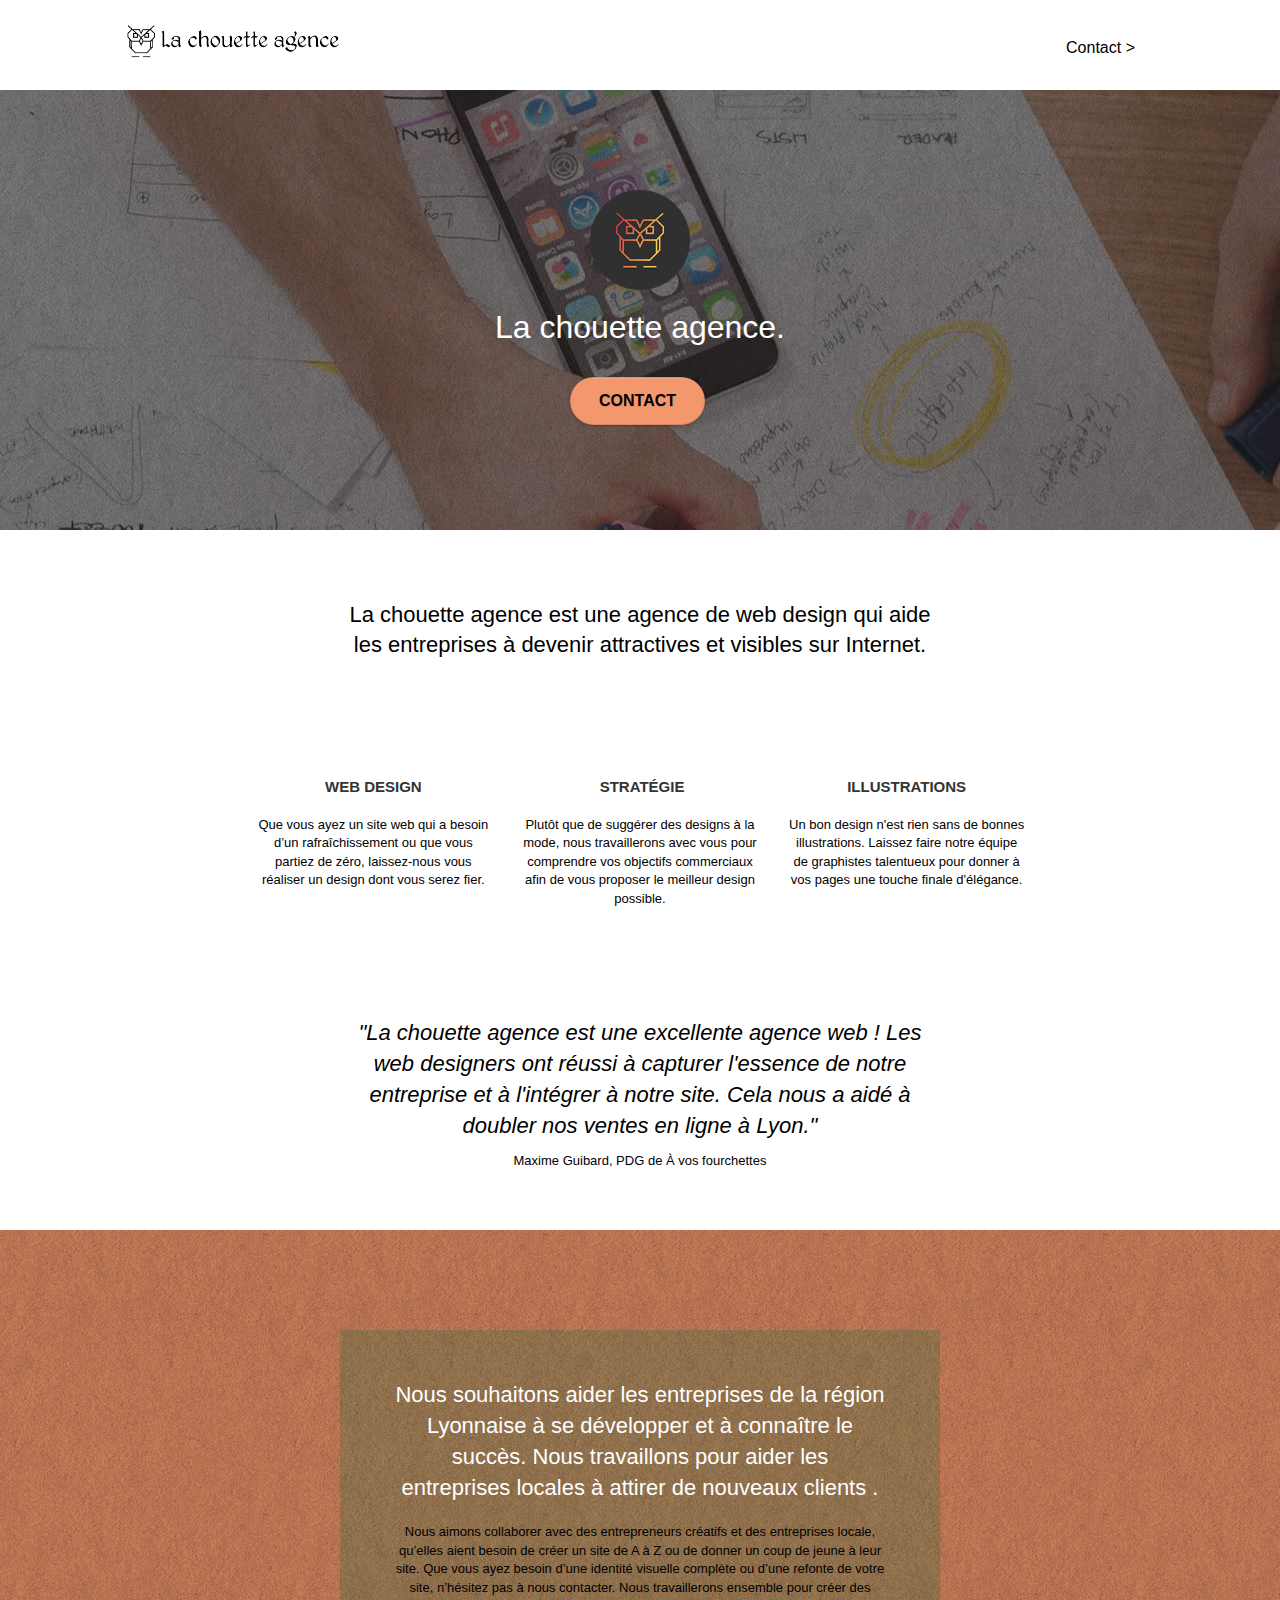
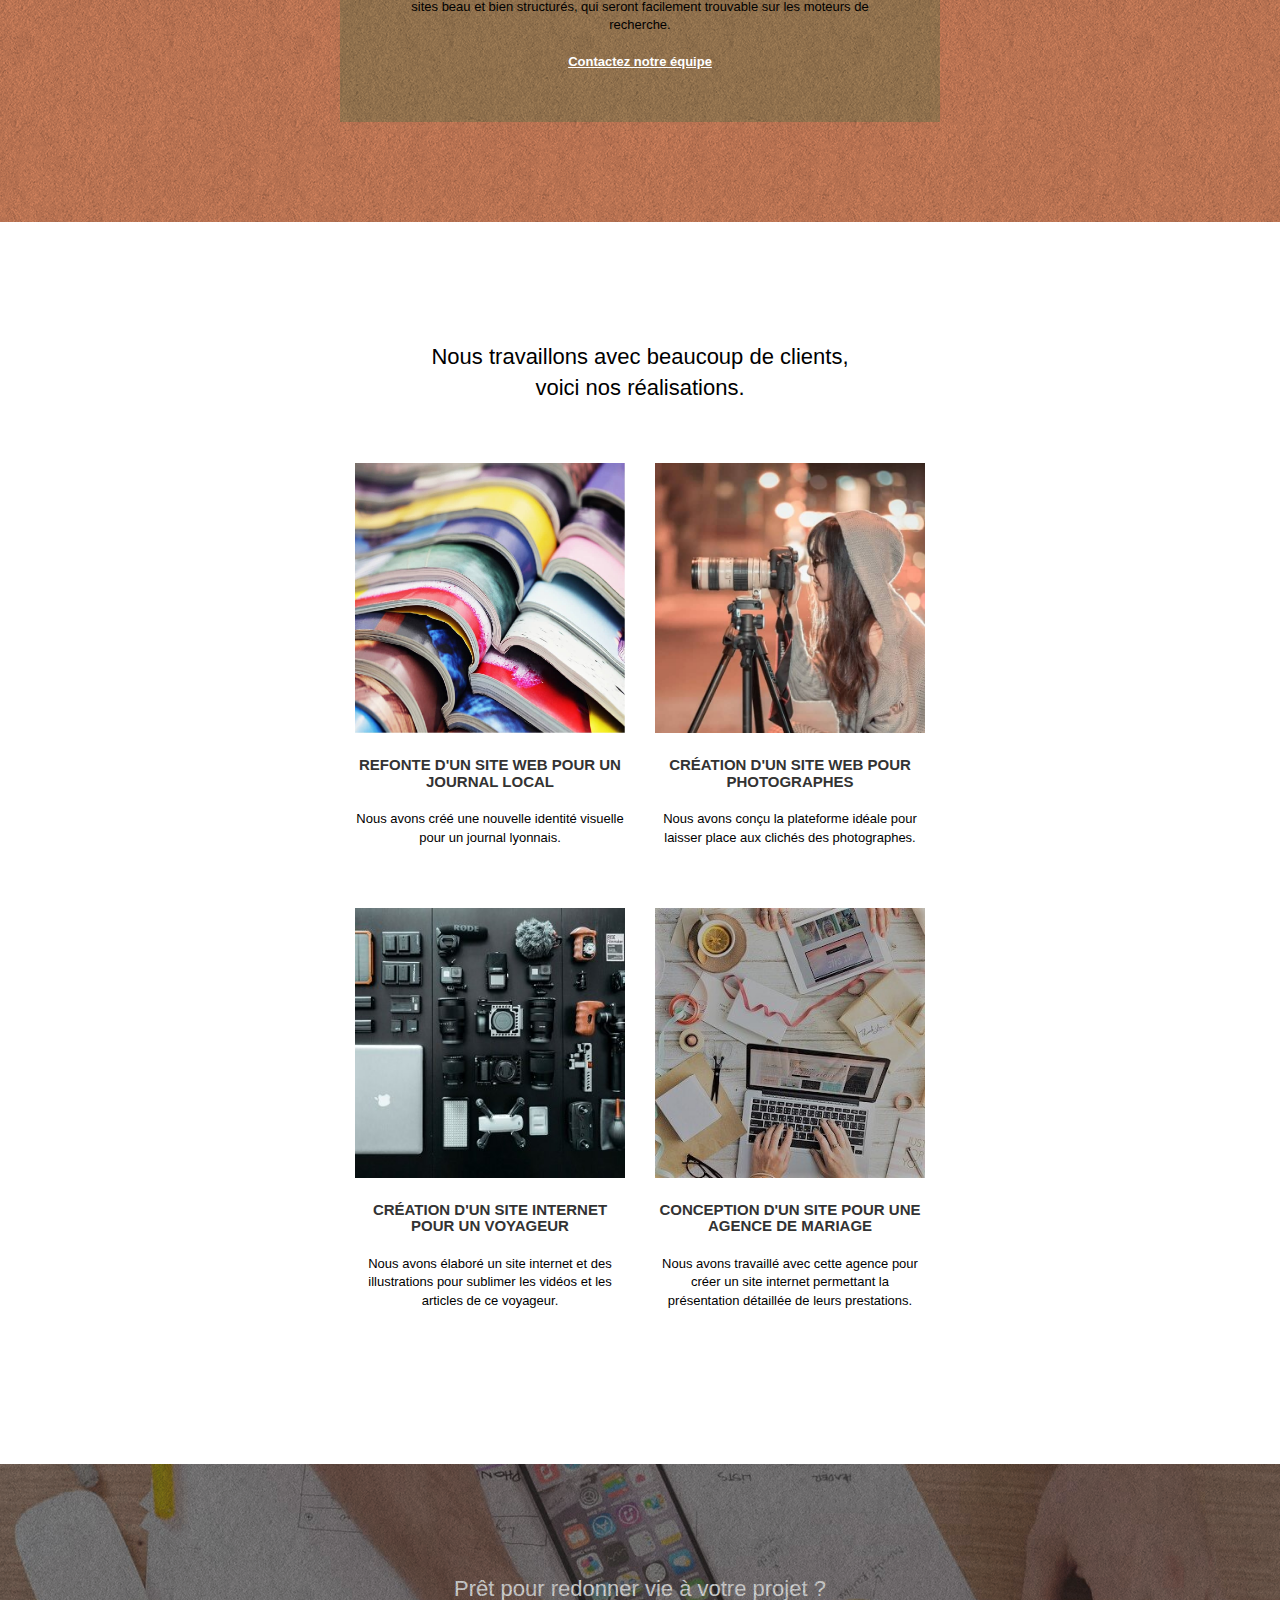
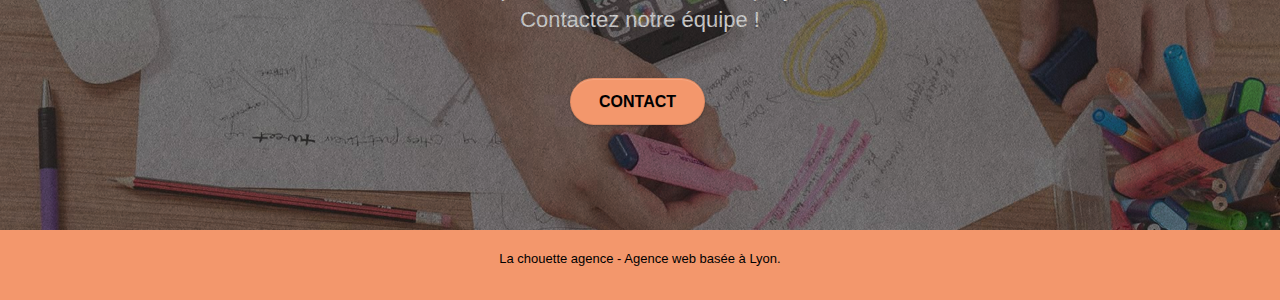
==== commit aa93e295: "chore(code):add tabindex for keyboard navigation" ====
--- a/index.html
+++ b/index.html
@@ -30,7 +30,7 @@
 				<div class="container bloc-sm">
 					<nav class="navbar row">
 						<div class="navbar-header">
-							<img src="./assets/img/la-chouette-agence.png" alt="Logo de la chouette agence" height="40" />
+							<img tabindex="0" src="./assets/img/la-chouette-agence.png" alt="Logo de la chouette agence" height="40" />
 							<button id="nav-toggle" type="button" class="ui-navbar-toggle navbar-toggle" data-toggle="collapse" data-target=".navbar-1" aria-label="Menu déroulant">
 								<span class="icon-bar"></span>
 								<span class="icon-bar"></span>
@@ -40,7 +40,7 @@
 						<div class="collapse navbar-collapse navbar-1 special-dropdown-nav">
 							<ul class="site-navigation nav navbar-nav">
 								<li>
-									<a href="page2.html" aria-label="Aller vers la page de contact">Contact &gt;</a>
+									<a href="page2.html" aria-label="Aller vers la page de contact" >Contact &gt;</a>
 								</li>
 							</ul>
 						</div>
@@ -54,8 +54,8 @@
 				<div class="container bloc-lg">
 					<div class="row tight-width-whitespace">
 						<div class="col-sm-12">
-							<img src="./assets/img/logo.png" class="center-block image-resize-mode" width="100" alt="Icone de la chouette agence" />
-							<h1 class="text-center hero-bloc-text tc-white ">
+							<img tabindex="0" src="./assets/img/logo.png" class="center-block image-resize-mode" width="100" alt="Icone de la chouette agence" />
+							<h1 tabindex="0" class="text-center hero-bloc-text tc-white ">
 								La chouette agence.
 							</h1>
 							<div class="text-center">
@@ -72,11 +72,11 @@
 				<div class="container bloc-md">
 					<div class="row">
 						<div class="col-sm-12 text-center">
-							<h2>La chouette agence est une agence de web design qui aide </br>les entreprises à devenir attractives et visibles sur Internet.</h2>
+							<h2 tabindex="0">La chouette agence est une agence de web design qui aide </br>les entreprises à devenir attractives et visibles sur Internet.</h2>
 						</div>
 					</div>
 					<div class="row voffset-lg med-width-whitespace">
-						<div class="col-sm-4">
+						<div tabindex="0" class="col-sm-4">
 							<div class="text-center">
 								<span class="et-icon-browser sm-shadow icon-dark-slate-blue icons icon-lg"></span>
 							</div>
@@ -87,7 +87,7 @@
 								Que vous ayez un site web qui a besoin d&rsquo;un rafraîchissement ou que vous partiez de zéro, laissez-nous vous réaliser un design dont vous serez fier.
 							</p>
 						</div>
-						<div class="col-sm-4">
+						<div tabindex="0" class="col-sm-4">
 							<div class="text-center">
 								<span class="et-icon-presentation sm-shadow icon-dark-slate-blue icons icon-lg"></span>
 							</div>
@@ -98,7 +98,7 @@
 								Plutôt que de suggérer des designs à la mode, nous travaillerons avec vous pour comprendre vos objectifs commerciaux afin de vous proposer le meilleur design possible.<br>
 							</p>
 						</div>
-						<div class="col-sm-4">
+						<div tabindex="0" class="col-sm-4">
 							<div class="text-center">
 								<span class="et-icon-edit sm-shadow icon-dark-slate-blue icons icon-lg"></span>
 							</div>
@@ -111,7 +111,7 @@
 						</div>
 					</div>
 					<div class="row voffset-lg voffset">
-						<div class="col-xs-12 col-md-8 col-md-offset-2 text-center">
+						<div tabindex="0" class="col-xs-12 col-md-8 col-md-offset-2 text-center">
 							<h2><em>"La chouette agence est une excellente agence web ! Les</br>
 								web designers ont réussi à capturer l'essence de notre</br>
 								entreprise et à l'intégrer à notre site. Cela nous a aidé à</br>
@@ -128,7 +128,7 @@
 			<div class="bloc tc-white bgc-atomic-tangerine bg-presentation d-bloc bloc-bg-texture texture-paper b-parallax" id="bloc-3-what-i-do">
 				<div class="container bloc-lg">
 					<div class="row tight-width-whitespace black-background">
-						<div class="col-sm-12">
+						<div tabindex="0" class="col-sm-12">
 							<h2 class="mg-md text-center tc-white">
 								Nous souhaitons aider les entreprises de la région Lyonnaise à se développer et à connaître le succès. Nous travaillons pour aider les entreprises locales à attirer de nouveaux clients .<br>
 							</h2>
@@ -146,13 +146,13 @@
 				<div class="container bloc-lg">
 					<div class="row">
 						<div class="col-sm-12 text-center">
-							<h2>
+							<h2 tabindex="0">
 								Nous travaillons avec beaucoup de clients,</br>voici nos réalisations.
 							</h2>
 						</div>
 					</div>
 					<div class="row tight-width-whitespace portfolio-row">
-						<div class="col-sm-6">
+						<div tabindex="0" class="col-sm-6">
 							<a href="#" data-lightbox="./assets/img/1.jpg" data-gallery-id="gallery-1" data-caption="Refonte d'un site web pour un journal local" data-frame="snapshot-lb"><img src="./assets/img/1.jpg" alt="Refonte site web journal" class="img-responsive portfolio-thumb" /></a>
 							<h3 class="mg-md text-center">
 								Refonte d'un site web pour un journal local
@@ -161,7 +161,7 @@
 								Nous avons créé une nouvelle identité visuelle pour un journal lyonnais.
 							</p>
 						</div>
-						<div class="col-sm-6">
+						<div tabindex="0"  class="col-sm-6">
 							<a href="#" data-lightbox="./assets/img/2.jpg" data-gallery-id="gallery-1" data-caption="Création d'un site web pour photographes" data-frame="snapshot-lb"><img src="./assets/img/2.jpg" class="img-responsive portfolio-thumb" alt="Création d'un site web pour photographes" /></a>
 							<h3 class="mg-md text-center">
 								Création d'un site web pour photographes
@@ -172,7 +172,7 @@
 						</div>
 					</div>
 					<div class="row tight-width-whitespace portfolio-row">
-						<div class="col-sm-6">
+						<div tabindex="0"  class="col-sm-6">
 							<a href="#" data-lightbox="./assets/img/3.jpg" data-gallery-id="gallery-1" data-caption="Création d'un site internet pour un voyageur" data-frame="snapshot-lb"><img src="./assets/img/3.jpg" class="img-responsive portfolio-thumb" alt="Création d'un site web pour voyageur"/></a>
 							<h3 class="mg-md text-center">
 								Création d'un site internet pour un voyageur
@@ -181,7 +181,7 @@
 								Nous avons élaboré un site internet et des illustrations pour sublimer les vidéos et les articles de ce voyageur.
 							</p>
 						</div>
-						<div class="col-sm-6">
+						<div tabindex="0"  class="col-sm-6">
 							<a href="#" data-lightbox="./assets/img/4.jpg" data-gallery-id="gallery-1" data-caption="Conception d'un site pour une agence de mariage" data-frame="snapshot-lb"><img src="./assets/img/4.jpg" class="img-responsive portfolio-thumb" alt="Création d'un site web pour agence de mariage" /></a>
 							<h3 class="mg-md text-center">
 								Conception d'un site pour une agence de mariage
@@ -199,7 +199,7 @@
 			<div class="bloc bgc-dark-slate-blue bg-banniere d-bloc bloc-bg-texture texture-paper" id="bloc-5-cta">
 				<div class="container bloc-lg">
 					<div class="row">
-						<h2 class="mg-md text-center tc-white">
+						<h2 tabindex="0"class="mg-md text-center tc-white">
 							Prêt pour redonner vie à votre projet ?<br>Contactez notre équipe !
 						</h2>
 						<div class="col-sm-12 text-center">
@@ -215,7 +215,7 @@
 				<div class="container bloc-sm">
 					<div class="row">
 						<div class="col-sm-12">
-							<p class="text-center white">
+							<p tabindex="0" class="text-center white">
 								La chouette agence - Agence web basée à Lyon.<br>
 							</p>
 							<div class="row row-no-gutters social">
--- a/css/style.css
+++ b/css/style.css
@@ -677,7 +677,7 @@
 }
 
 p {
-    font-size: 11px;
+    font-size: 13px;
 }
 
 .tight-width-whitespace {
@@ -740,6 +740,7 @@
 }
 
 .portfolio-thumb {
+    width:100%;
     margin-bottom: 24px;
 }
 
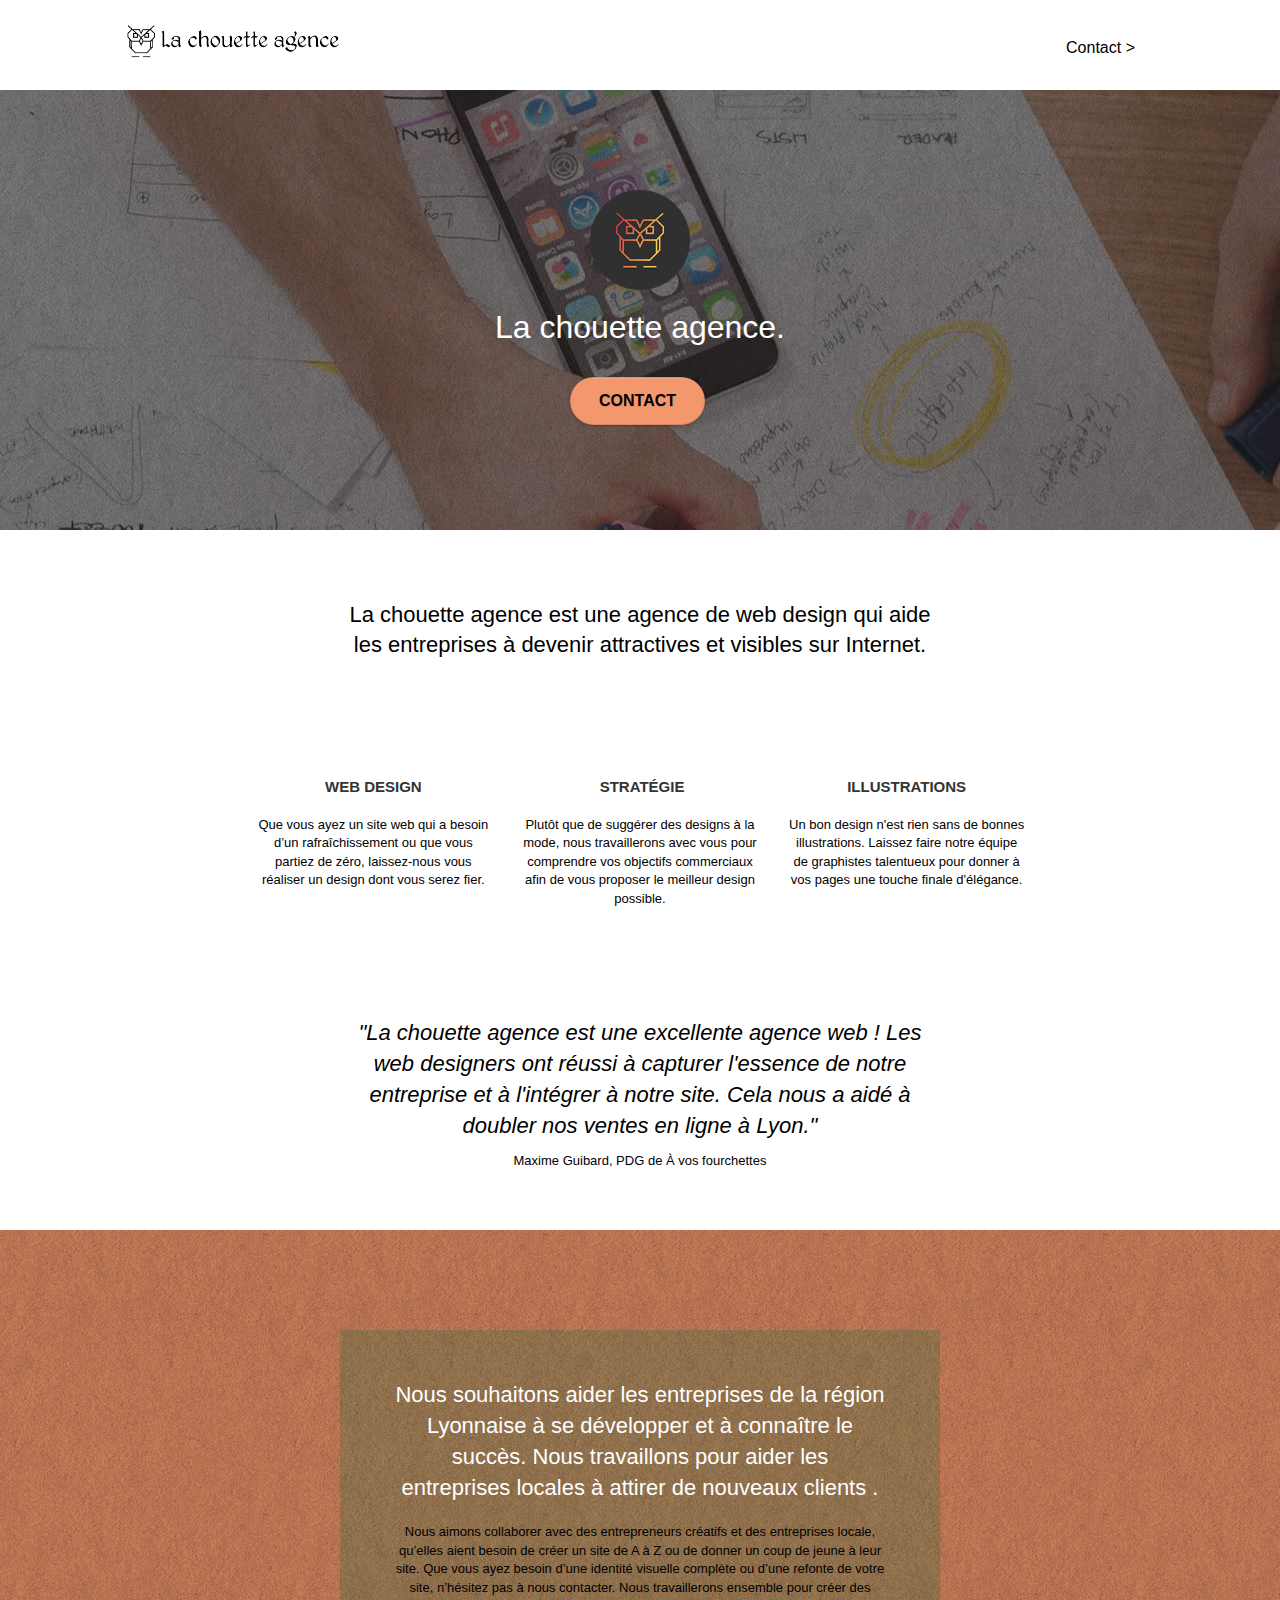
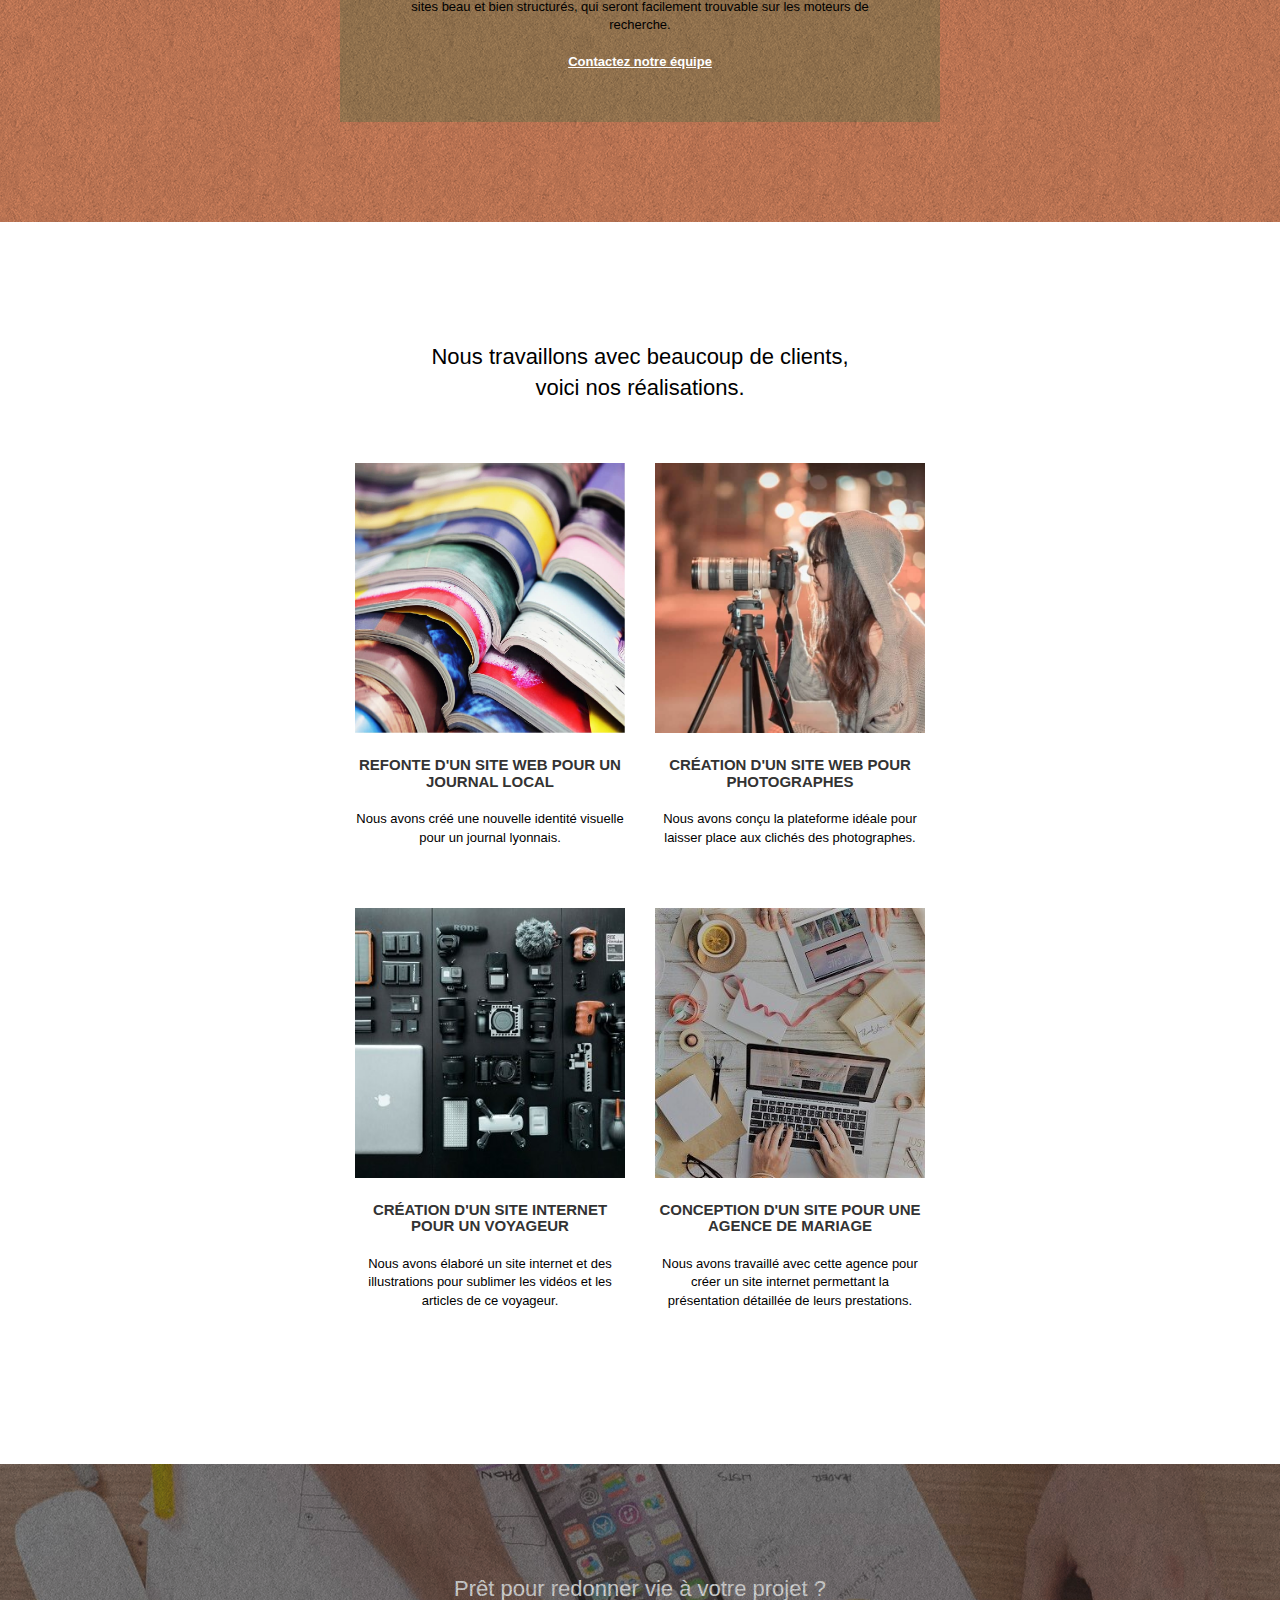
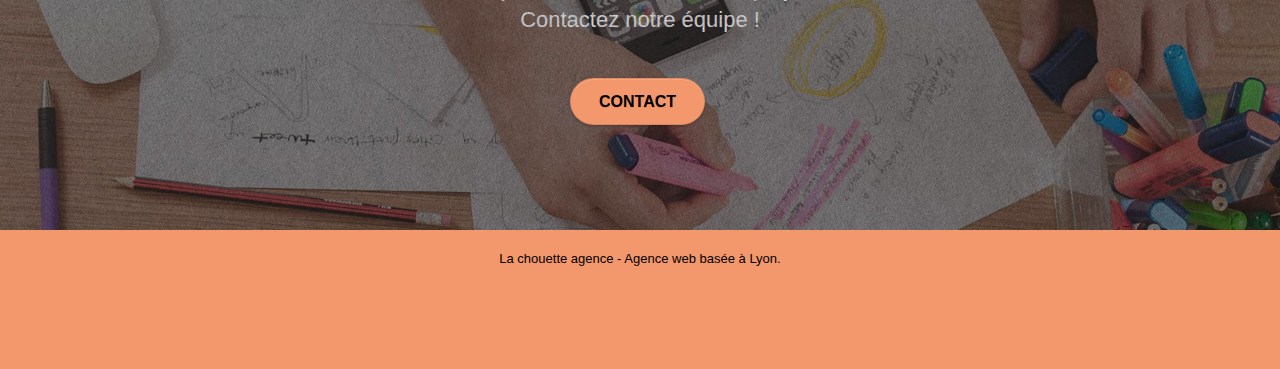
==== commit c19d9373: "." ====
--- a/index.html
+++ b/index.html
@@ -72,7 +72,7 @@
 				<div class="container bloc-md">
 					<div class="row">
 						<div class="col-sm-12 text-center">
-							<h2 tabindex="0">La chouette agence est une agence de web design qui aide </br>les entreprises à devenir attractives et visibles sur Internet.</h2>
+							<h2 tabindex="0">La chouette agence est une agence de web design qui aide <br>les entreprises à devenir attractives et visibles sur Internet.</h2>
 						</div>
 					</div>
 					<div class="row voffset-lg med-width-whitespace">
@@ -112,9 +112,9 @@
 					</div>
 					<div class="row voffset-lg voffset">
 						<div tabindex="0" class="col-xs-12 col-md-8 col-md-offset-2 text-center">
-							<h2><em>"La chouette agence est une excellente agence web ! Les</br>
-								web designers ont réussi à capturer l'essence de notre</br>
-								entreprise et à l'intégrer à notre site. Cela nous a aidé à</br>
+							<h2><em>"La chouette agence est une excellente agence web ! Les<br>
+								web designers ont réussi à capturer l'essence de notre<br>
+								entreprise et à l'intégrer à notre site. Cela nous a aidé à<br>
 								doubler nos ventes en ligne à Lyon."</em>
 							</h2>
 							<p>Maxime Guibard, PDG de À vos fourchettes</p>
@@ -147,7 +147,7 @@
 					<div class="row">
 						<div class="col-sm-12 text-center">
 							<h2 tabindex="0">
-								Nous travaillons avec beaucoup de clients,</br>voici nos réalisations.
+								Nous travaillons avec beaucoup de clients,<br>voici nos réalisations.
 							</h2>
 						</div>
 					</div>
@@ -199,7 +199,7 @@
 			<div class="bloc bgc-dark-slate-blue bg-banniere d-bloc bloc-bg-texture texture-paper" id="bloc-5-cta">
 				<div class="container bloc-lg">
 					<div class="row">
-						<h2 tabindex="0"class="mg-md text-center tc-white">
+						<h2 tabindex="0" class="mg-md text-center tc-white">
 							Prêt pour redonner vie à votre projet ?<br>Contactez notre équipe !
 						</h2>
 						<div class="col-sm-12 text-center">
--- a/css/style.css
+++ b/css/style.css
@@ -1,1043 +1 @@
-body {
-    margin: 0;
-    padding: 0;
-    background: #FFF;
-    overflow-x: hidden;
-    -webkit-font-smoothing: antialiased;
-    -moz-osx-font-smoothing: grayscale;
-}
-
-a,
-button {
-    transition: all .3s ease-in-out;
-    outline: none!important;
-}
-
-a:hover {
-    text-decoration: none;
-    cursor: pointer;
-}
-
-#page-loading-blocs-notifaction {
-    position: fixed;
-    top: 0;
-    bottom: 0;
-    width: 100%;
-    z-index: 100000;
-    background: #FFFFFF url("/assets/img/pageload-spinner.gif") no-repeat center center;
-}
-
-.bloc {
-    width: 100%;
-    clear: both;
-    background: 50% 50% no-repeat;
-    padding: 0 50px;
-    -webkit-background-size: cover;
-    -moz-background-size: cover;
-    -o-background-size: cover;
-    background-size: cover;
-    position: relative;
-}
-
-.bloc .container {
-    padding-left: 0;
-    padding-right: 0;
-}
-
-.bloc-lg {
-    padding: 100px 50px;
-}
-
-.bloc-md {
-    padding: 50px;
-}
-
-.bloc-sm {
-    padding: 20px 50px;
-}
-
-.bg-center,
-.bg-l-edge,
-.bg-r-edge,
-.bg-t-edge,
-.bg-b-edge,
-.bg-tl-edge,
-.bg-bl-edge,
-.bg-tr-edge,
-.bg-br-edge,
-.bg-repeat {
-    -webkit-background-size: auto!important;
-    -moz-background-size: auto!important;
-    -o-background-size: auto!important;
-    background-size: auto!important;
-}
-
-.bg-repeat {
-    background: repeat;
-}
-
-.bg-t-edge {
-    background: top no-repeat;
-}
-
-.bloc-bg-texture::before {
-    content: "";
-    background-size: 2px 2px;
-    position: absolute;
-    top: 0;
-    bottom: 0;
-    left: 0;
-    right: 0;
-}
-
-.texture-paper::before {
-    background: url("/assets/img/texture-paper.png");
-    background-size: 280px 280px;
-}
-
-.b-parallax {
-    background-attachment: fixed;
-}
-
-.d-bloc {
-    color: #000000;
-}
-
-.d-bloc button:hover {
-    color: rgba(255, 255, 255, .9);
-}
-
-.d-bloc .icon-round,
-.d-bloc .icon-square,
-.d-bloc .icon-rounded,
-.d-bloc .icon-semi-rounded-a,
-.d-bloc .icon-semi-rounded-b {
-    border-color: rgba(255, 255, 255, .9);
-}
-
-.d-bloc .divider-h span {
-    border-color: rgba(255, 255, 255, .2);
-}
-
-.d-bloc .a-btn,
-.d-bloc .navbar a,
-.d-bloc .navbar-brand,
-.d-bloc a .icon-sm,
-.d-bloc a .icon-md,
-.d-bloc a .icon-lg,
-.d-bloc a .icon-xl,
-.d-bloc h1 a,
-.d-bloc h2 a,
-.d-bloc h3 a,
-.d-bloc h4 a,
-.d-bloc h5 a,
-.d-bloc h6 a,
-.d-bloc p a {
-    color: rgba(255, 255, 255, .6);
-}
-
-.d-bloc .a-btn:hover,
-.d-bloc .navbar a:hover,
-.d-bloc .navbar-brand:hover,
-.d-bloc a:hover .icon-sm,
-.d-bloc a:hover .icon-md,
-.d-bloc a:hover .icon-lg,
-.d-bloc a:hover .icon-xl,
-.d-bloc h1 a:hover,
-.d-bloc h2 a:hover,
-.d-bloc h3 a:hover,
-.d-bloc h4 a:hover,
-.d-bloc h5 a:hover,
-.d-bloc h6 a:hover,
-.d-bloc p a:hover {
-    color: rgba(255, 255, 255, 1);
-}
-
-.d-bloc .navbar-toggle .icon-bar {
-    background: rgba(255, 255, 255, 1);
-}
-
-.d-bloc .btn-wire,
-.d-bloc .btn-wire:hover {
-    color: rgba(255, 255, 255, 1);
-    border-color: rgba(255, 255, 255, 1);
-}
-
-.d-bloc .panel {
-    color: rgba(0, 0, 0, .5);
-}
-
-.d-bloc .panel button:hover {
-    color: rgba(0, 0, 0, .7);
-}
-
-.d-bloc .panel icon {
-    border-color: rgba(0, 0, 0, .7);
-}
-
-.d-bloc .panel .divider-h span {
-    border-color: rgba(0, 0, 0, .1);
-}
-
-.d-bloc .panel .a-btn {
-    color: rgba(0, 0, 0, .6);
-}
-
-.d-bloc .panel .a-btn:hover {
-    color: rgba(0, 0, 0, 1);
-}
-
-.d-bloc .panel .btn-wire,
-.d-bloc .panel .btn-wire:hover {
-    color: rgba(0, 0, 0, .7);
-    border-color: rgba(0, 0, 0, .3);
-}
-
-.d-bloc .panel,
-.l-bloc {
-    color: rgba(0, 0, 0, .5);
-}
-
-.d-bloc .panel button:hover,
-.l-bloc button:hover {
-    color: rgba(0, 0, 0, .7);
-}
-
-.l-bloc .icon-round,
-.l-bloc .icon-square,
-.l-bloc .icon-rounded,
-.l-bloc .icon-semi-rounded-a,
-.l-bloc .icon-semi-rounded-b {
-    border-color: rgba(0, 0, 0, .7);
-}
-
-.d-bloc .panel .divider-h span,
-.l-bloc .divider-h span {
-    border-color: rgba(0, 0, 0, .1);
-}
-
-.d-bloc .panel .a-btn,
-.l-bloc .a-btn,
-.l-bloc .navbar a,
-.l-bloc .navbar-brand,
-.l-bloc a .icon-sm,
-.l-bloc a .icon-md,
-.l-bloc a .icon-lg,
-.l-bloc a .icon-xl,
-.l-bloc h1 a,
-.l-bloc h2 a,
-.l-bloc h3 a,
-.l-bloc h4 a,
-.l-bloc h5 a,
-.l-bloc h6 a,
-.l-bloc p a {
-    color: rgba(0, 0, 0, .6);
-}
-
-.d-bloc .panel .a-btn:hover,
-.l-bloc .a-btn:hover,
-.l-bloc .navbar a:hover,
-.l-bloc .navbar-brand:hover,
-.l-bloc a:hover .icon-sm,
-.l-bloc a:hover .icon-md,
-.l-bloc a:hover .icon-lg,
-.l-bloc a:hover .icon-xl,
-.l-bloc h1 a:hover,
-.l-bloc h2 a:hover,
-.l-bloc h3 a:hover,
-.l-bloc h4 a:hover,
-.l-bloc h5 a:hover,
-.l-bloc h6 a:hover,
-.l-bloc p a:hover {
-    color: rgba(0, 0, 0, 1);
-}
-
-.l-bloc .navbar-toggle .icon-bar {
-    color: rgba(0, 0, 0, .6);
-}
-
-.d-bloc .panel .btn-wire,
-.d-bloc .panel .btn-wire:hover,
-.l-bloc .btn-wire,
-.l-bloc .btn-wire:hover {
-    color: rgba(0, 0, 0, .7);
-    border-color: rgba(0, 0, 0, .3);
-}
-
-.voffset {
-    margin-top: 30px;
-}
-
-.voffset-lg {
-    margin-top: 80px;
-}
-
-.row-no-gutters {
-    margin-right: 0;
-    margin-left: 0;
-}
-
-.row.row-no-gutters > [class^="col-"],
-.row.row-no-gutters > [class*=" col-"] {
-    padding-right: 0;
-    padding-left: 0;
-}
-
-#bloc-1-hero h1 {
-    font-size: 32px;
-}
-
-.navbar {
-    margin-bottom: 0;
-    z-index: 1;
-}
-
-.navbar-brand {
-    height: auto;
-    padding: 3px 15px;
-    font-size: 25px;
-    font-weight: normal;
-    font-weight: 600;
-    line-height: 44px;
-}
-
-.navbar-brand img {
-    max-height: 200px;
-    margin: 0 5px 0 0;
-    display: inline;
-}
-
-.navbar-brand img[src$=svg] {
-    min-width: 100px;
-}
-
-.nav-center .navbar-brand img {
-    margin: 0;
-}
-
-.navbar .nav {
-    padding-top: 2px;
-    margin-right: -16px;
-    float: right;
-    z-index: 1;
-}
-
-.nav > li {
-    float: left;
-    margin-top: 4px;
-    font-size: 16px;
-}
-
-.navbar-nav .open .dropdown-menu > li > a {
-    text-align: inherit;
-}
-
-.nav > li a:hover,
-.nav > li a:focus {
-    background: transparent;
-}
-
-.navbar-toggle {
-    margin: 10px 10px 0 0;
-    border: 0px;
-}
-
-.navbar-toggle:hover {
-    background: transparent!important;
-}
-
-.navbar-toggle .icon-bar {
-    background-color: rgba(0, 0, 0, .5);
-    width: 26px;
-}
-
-.nav-invert .navbar .nav {
-    float: left;
-}
-
-.nav-invert .navbar-header,
-.nav-invert .navbar-brand {
-    float: right;
-    position: relative;
-    z-index: 2;
-}
-
-@media (min-width: 768px) {
-    .site-navigation {
-        position: absolute;
-        top: 50%;
-        right: 20px;
-        transform: translate(0, -50%);
-        -webkit-transform: translateY(-50%);
-    }
-    .nav > li .dropdown-menu a,
-    .nav > li .dropdown-menu a:hover {
-        color: #484848;
-    }
-    .nav-invert .site-navigation {
-        left: 0;
-        right: 0;
-    }
-    .nav-center {
-        text-align: center;
-    }
-    .nav-center .navbar-header {
-        width: 100%;
-    }
-    .nav-center .navbar-header,
-    .nav-center .navbar-brand,
-    .nav-center .nav > li {
-        float: none;
-        display: inline-block;
-    }
-    .nav-center .site-navigation {
-        position: relative;
-        width: 100%;
-        right: 0;
-        margin-right: 0px;
-        margin-top: 20px;
-    }
-    .nav-center.mini-nav .navbar-toggle {
-        float: none;
-        margin: 10px auto 0;
-    }
-}
-
-.nav > li > .dropdown a {
-    background: none!important;
-    display: block;
-    padding: 14px 15px;
-}
-
-nav .caret {
-    margin: 0 5px;
-}
-
-.dropdown-menu .dropdown-menu {
-    top: -8px;
-    left: 100%;
-}
-
-.dropdown-menu .dropmenu-flow-right {
-    top: 100%;
-    left: 0;
-    margin-left: -1px;
-    border-top-left-radius: 0;
-    border-top-right-radius: 0;
-}
-
-.dropdown-menu .dropdown span {
-    border: 4px solid black;
-    border-top-color: transparent;
-    border-right-color: transparent;
-    border-bottom-color: transparent;
-    margin: 6px -5px 0 0!important;
-    float: right;
-}
-
-.mg-md {
-    margin-top: 10px;
-    margin-bottom: 20px;
-}
-
-.mg-lg {
-    margin-top: 10px;
-    margin-bottom: 40px;
-}
-
-.btn {
-    margin: 0 5px 5px 0;
-}
-
-.btn.pull-right {
-    margin: 0 0 5px 5px;
-}
-
-.btn-d,
-.btn-d:hover,
-.btn-d:focus {
-    color: #FFF;
-    background: rgba(0, 0, 0, .3);
-}
-
-button {
-    outline: none!important;
-}
-
-.btn-rd {
-    border-radius: 40px;
-}
-
-.btn-clean {
-    border: 1px solid rgba(0, 0, 0, .08);
-    border-bottom-color: rgba(0, 0, 0, .1);
-    text-shadow: 0 1px 0 rgba(0, 0, 1, .1);
-    box-shadow: 0 1px 3px rgba(0, 0, 1, .25), inset 0 1px 0 0 rgba(255, 255, 255, .15);
-}
-
-.icon-md {
-    font-size: 30px!important;
-}
-
-.icon-lg {
-    font-size: 60px!important;
-}
-
-.sm-shadow {
-    text-shadow: 0 1px 2px rgba(0, 0, 0, .3);
-}
-
-.panel-sq,
-.panel-sq .panel-heading,
-.panel-sq .panel-footer {
-    border-radius: 0;
-}
-
-.panel-rd {
-    border-radius: 30px;
-}
-
-.panel-rd .panel-heading {
-    border-radius: 29px 29px 0 0;
-}
-
-.panel-rd .panel-footer {
-    border-radius: 0 0 29px 29px;
-}
-
-.form-control {
-    border-color: rgba(0, 0, 0, .1);
-    box-shadow: none;
-}
-
-.scrollToTop {
-    width: 40px;
-    height: 40px;
-    position: fixed;
-    bottom: 20px;
-    right: 20px;
-    opacity: 0;
-    z-index: 500;
-    transition: all .3s ease-in-out;
-}
-
-.scrollToTop span {
-    margin-top: 6px;
-}
-
-.showScrollTop {
-    font-size: 14px;
-    opacity: 1;
-}
-
-a[data-lightbox] {
-    position: relative;
-    display: block;
-    text-align: center;
-}
-
-a[data-lightbox]:hover::before {
-    content: "+";
-    font-family: "HelveticaNeue-Light", "Helvetica Neue Light", "Helvetica Neue", Helvetica, Arial;
-    font-size: 32px;
-    width: 50px;
-    height: 50px;
-    margin-left: -25px;
-    border-radius: 50%;
-    background: rgba(0, 0, 0, .6);
-    color: #FFF;
-    font-weight: 100;
-    z-index: 1;
-    position: absolute;
-    top: 50%;
-    transform: translateY(-50%);
-    -webkit-transform: translateY(-50%);
-}
-
-a[data-lightbox]:hover img {
-    opacity: 0.6;
-    -webkit-animation-fill-mode: none;
-    animation-fill-mode: none;
-}
-
-#lightbox-modal {
-    display: flex;
-    align-items: center;
-}
-
-#lightbox-modal .modal-dialog {
-    width: 90%;
-    max-width: 900px;
-    margin: 0 auto 0;
-}
-
-#lightbox-modal .modal-dialog img {
-    max-height: 90vh;
-    margin: 0 auto;
-}
-
-.lightbox-caption {
-    padding: 20px;
-    color: #FFF;
-    background: rgba(0, 0, 0, .5);
-    position: absolute;
-    left: 15px;
-    right: 15px;
-    bottom: 5px;
-}
-
-.close-lightbox {
-    color: #FFF;
-    font-size: 30px;
-    position: absolute;
-    top: 20px;
-    right: 20px;
-    z-index: 20;
-    background: rgba(0, 0, 0, .5);
-    border: none;
-    line-height: 30px;
-    padding: 0 9px 5px;
-    opacity: 0.3;
-}
-
-.close-lightbox:hover,
-.next-lightbox:hover,
-.prev-lightbox:hover {
-    opacity: 1.0;
-    color: #FFF;
-}
-
-.next-lightbox,
-.prev-lightbox {
-    font-size: 20px;
-    color: rgba(255, 255, 255, .9);
-    background: rgba(0, 0, 0, .5);
-    transition: all .2s ease-in-out;
-    position: absolute;
-    top: 45%;
-    z-index: 1;
-    opacity: 0.4;
-}
-
-.next-lightbox {
-    padding: 6px 8px 1px 13px;
-    right: 25px;
-}
-
-.prev-lightbox {
-    padding: 6px 13px 1px 10px;
-    left: 25px;
-}
-
-.snapshot-lb .modal-body {
-    padding-bottom: 45px;
-}
-
-.snapshot-lb .lightbox-caption {
-    padding: 0;
-    color: rgba(0, 0, 0, .5);
-    background: none;
-}
-
-h1,
-h2,
-h3,
-h4,
-h5,
-h6,
-p,
-label,
-.btn,
-a {
-    font-family: "helvetica";
-    font-weight: 400;
-    color: #000000!important;
-}
-
-.container {
-    max-width: 1000px;
-}
-
-.hero-bloc-text {
-    font-size: 38px;
-}
-
-.hero-bloc-text-sub {
-    font-size: 36px;
-}
-
-.statement-bloc-text {
-    line-height: 26px;
-    font-style: italic;
-    font-size: 20px;
-    text-align: center;
-    font-weight: lighter;
-    max-width: 520px;
-    margin: auto auto auto auto;
-}
-
-p {
-    font-size: 13px;
-}
-
-.tight-width-whitespace {
-    max-width: 600px;
-    margin: auto auto auto auto;
-}
-
-.h1 {
-    font-size: 20px;
-    font-family: "Open Sans";
-}
-
-.cta-hero {
-    margin-top: 22px;
-    color: #FFFFFF!important;
-    text-transform: uppercase;
-    padding: 12px 28px 12px 28px;
-    font-size: 16px;
-    font-weight: 700;
-}
-
-.social {
-    max-width: 400px;
-    margin: auto auto auto auto;
-}
-
-h2 {
-    font-size: 22px;
-    line-height: 1.4em;
-}
-
-h3 {
-    font-size: 15px;
-    text-transform: uppercase;
-    font-weight: 700;
-    color: #333333!important;
-}
-
-.med-width-whitespace {
-    max-width: 800px;
-    margin: auto auto auto auto;
-    box-shadow: 0px 0px 0px #000000;
-}
-
-h1 {
-    color: #333333!important;
-}
-
-h4 {
-    color: #333333!important;
-}
-
-.icons {
-    margin-bottom: 14px;
-    margin-top: 24px;
-}
-
-.white {
-    color: #000000!important;
-}
-
-.portfolio-thumb {
-    width:100%;
-    margin-bottom: 24px;
-}
-
-.portfolio-row {
-    margin-bottom: 44px;
-    margin-top: 50px;
-}
-
-.avatar {
-    box-shadow: 0px 4px 9px rgba(0, 0, 0, 0.3);
-}
-
-.black-background {
-    background-color: rgba(165, 147, 99, 0.7);
-    padding: 40px 40px 40px 40px;
-}
-
-.bold-link {
-    font-weight: 900;
-    text-decoration: underline!important;
-}
-
-.bgc-white {
-    background-color: #FFFFFF;
-}
-
-.bgc-dark-slate-blue {
-    background-color: #364577;
-}
-
-.bgc-atomic-tangerine {
-    background-color: #F3976C;
-}
-
-.tc-white {
-    color: #FFFFFF!important;
-}
-
-.btn-atomic-tangerine {
-    background: #F3976C;
-    color: #000000!important;
-}
-
-.btn-atomic-tangerine:hover {
-    background: #c27956!important;
-    color: #FFFFFF!important;
-}
-
-.ltc-white {
-    color: #FFFFFF!important;
-}
-
-.ltc-white:hover {
-    color: #cccccc!important;
-}
-
-.ltc-atomic-tangerine {
-    color: #F3976C!important;
-}
-
-.ltc-atomic-tangerine:hover {
-    color: #c27956!important;
-}
-
-.icon-dark-slate-blue {
-    color: #364577!important;
-    border-color: #364577!important;
-}
-
-.bg-dots-bg {
-    background-image: url("/assets/img/dots-bg.png");
-}
-
-.bg-lines-h2-bg {
-    background-image: url("/assets/img/lines-h2-bg.png");
-}
-
-.bg-banniere {
-    background-image: url("/assets/img/la-chouette-agence-banniere.jpg");
-}
-
-.bg-presentation {
-    background-image: url("/assets/img/image-de-presentation.jpg");
-}
-
-@media (max-width: 1024px) {
-    .bloc {
-        padding-left: 20px;
-        padding-right: 20px;
-    }
-    .bloc.full-width-bloc,
-    .bloc-tile-2.full-width-bloc .container,
-    .bloc-tile-3.full-width-bloc .container,
-    .bloc-tile-4.full-width-bloc .container {
-        padding-left: 0;
-        padding-right: 0;
-    }
-}
-
-@media (max-width: 992px) and (min-width: 768px) {
-    .navbar .nav {
-        max-width: 80%
-    }
-    .nav-center.navbar .nav {
-        max-width: 100%
-    }
-}
-
-@media only screen and (min-device-width: 768px) and (max-device-width: 1024px) and (orientation: landscape) {
-    .b-parallax {
-        background-attachment: scroll;
-    }
-}
-
-@media only screen and (min-device-width: 1024px) and (max-device-width: 1366px) and (-webkit-min-device-pixel-ratio: 1.5) {
-    .b-parallax {
-        background-attachment: scroll;
-    }
-}
-
-@media (max-width: 991px) {
-    .container {
-        width: 100%;
-    }
-    .b-parallax {
-        background-attachment: scroll;
-    }
-    .page-container,
-    #hero-bloc {
-        overflow-x: hidden;
-        position: relative;
-    }
-    .bloc {
-        padding-left: constant(safe-area-inset-left);
-        padding-right: constant(safe-area-inset-right);
-    }
-    .bloc-group,
-    .bloc-group .bloc {
-        display: block;
-        width: 100%;
-    }
-    .bloc-fill-screen .fill-bloc-top-edge,
-    .bloc-fill-screen .fill-bloc-bottom-edge {
-        padding: 0 20px;
-        padding-left: constant(safe-area